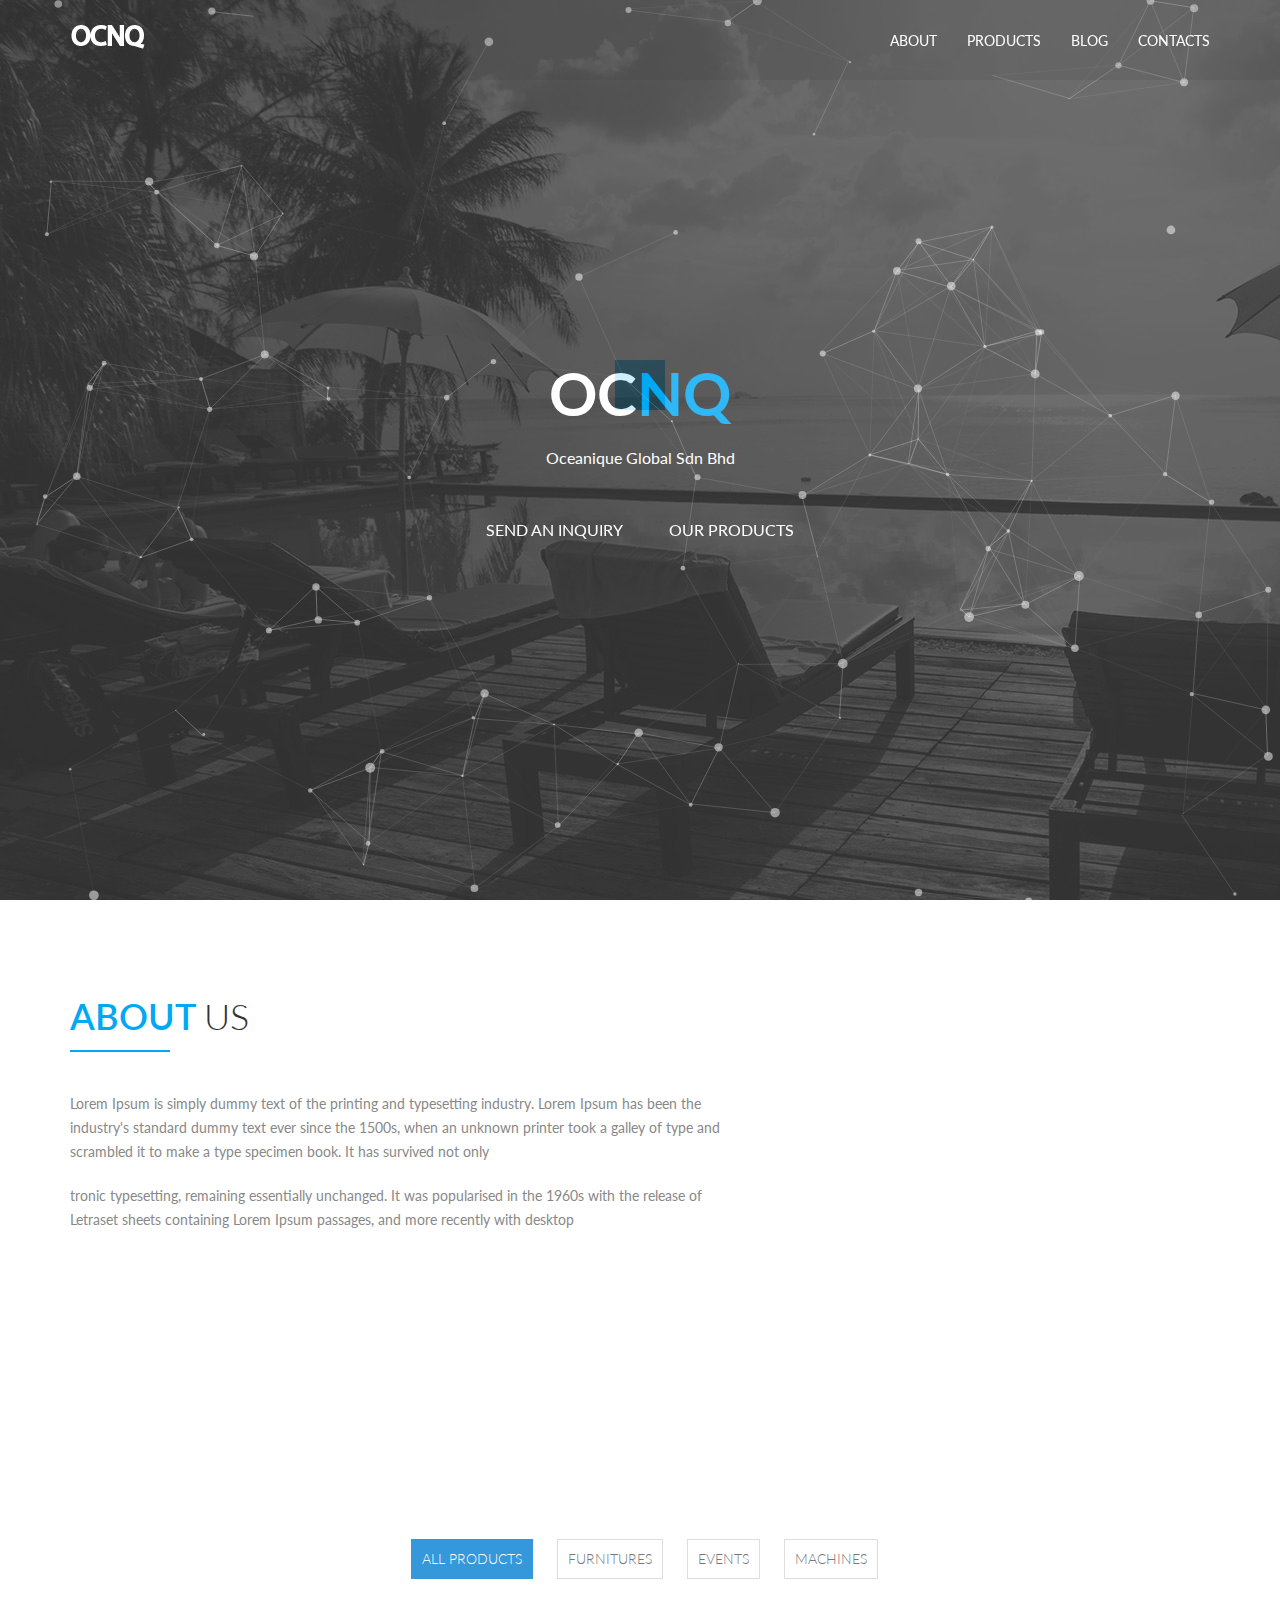
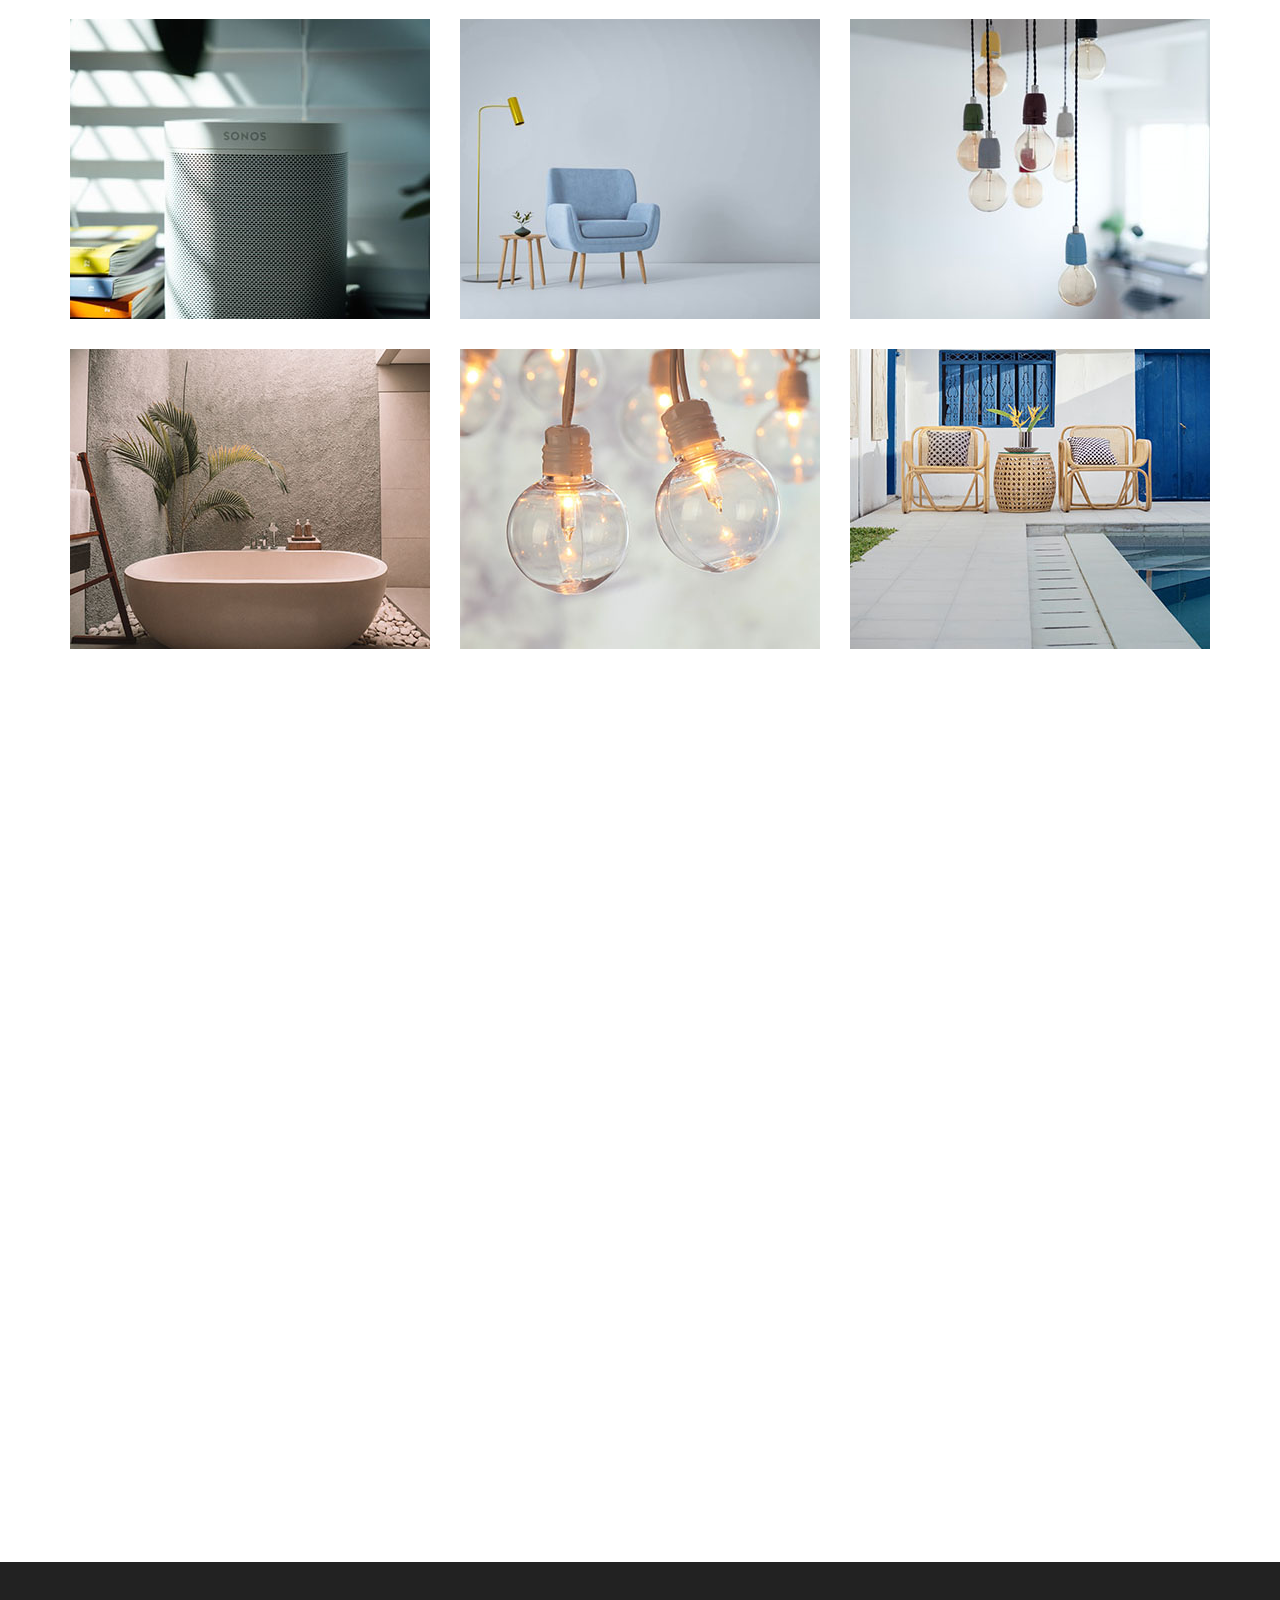
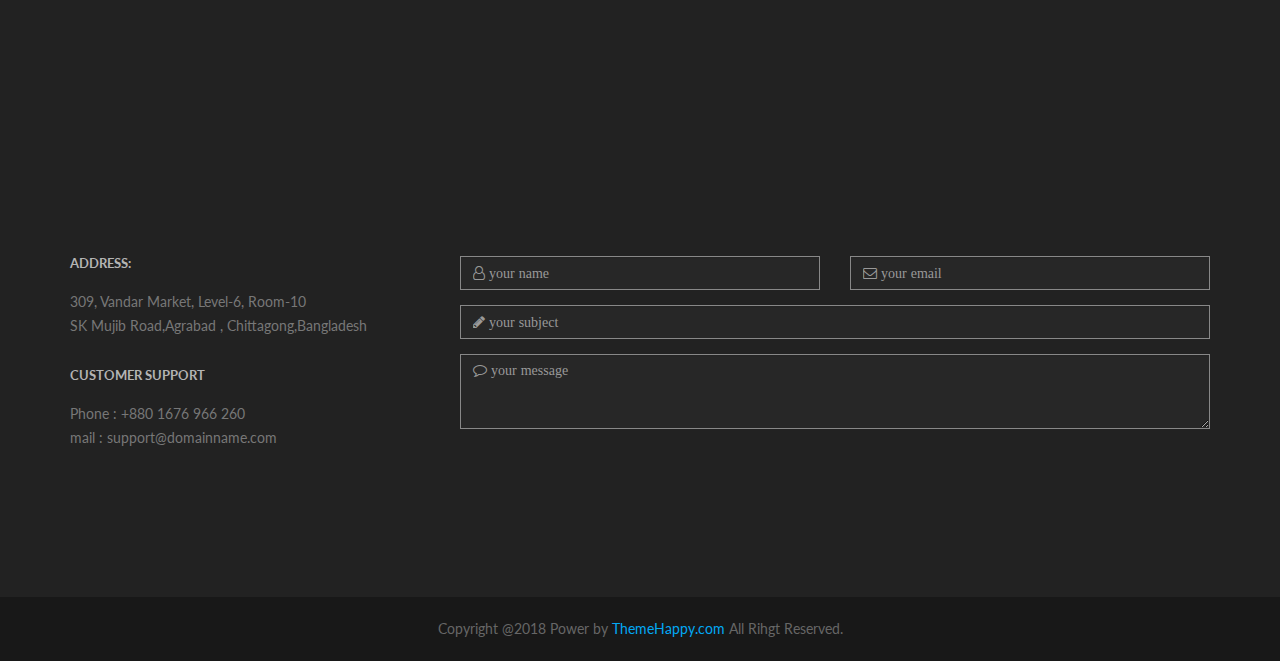
==== index.html @ 63d2dba3 "first commit" ====
<!DOCTYPE html>
<html lang="en">
	<head>
		<!-- Meta Tag -->
		<meta charset="UTF-8">
		<meta http-equiv="X-UA-Compatible" content="IE=edge">
		<meta name="viewport" content="width=device-width, initial-scale=1">
		<title>OCNQ</title>
		<meta name="description" content="Themehappy - Responsive Bootstrap Landing Page Template">
		<meta name="keywords" content="landing page, software, technology, parallax">
		<meta name="author" content="themehappy.com">
		<!-- External CSS -->
		<link rel="stylesheet" type="text/css" href="assets/css/bootstrap.min.css">
		<link rel="stylesheet" type="text/css" href="assets/css/font-awesome.min.css">
		<link rel="stylesheet" type="text/css" href="assets/css/owl.carousel.min.css">
		<link rel="stylesheet" type="text/css" href="assets/css/owl.theme.default.min.css">
		<link rel="stylesheet" type="text/css" href="assets/css/animate.css">
		<link rel="stylesheet" type="text/css" href="assets/css/magnific-popup.css">
		<link rel="stylesheet" type="text/css" href="assets/css/YTPlayer.css">
		<!-- Custom CSS -->
		<link rel="stylesheet" type="text/css" href="assets/css/style.css">
		<link rel="stylesheet" type="text/css" href="assets/css/responsive.css">
		<!-- Google Fonts -->
		<link href="https://fonts.googleapis.com/css?family=Lato:100,300,400,700,900" rel="stylesheet">
		<!-- Color Switcher -->
		<link href="assets/switcher/switcher.css" rel="stylesheet">
		<link href="assets/switcher/style1.css" rel="stylesheet" id="colors">
		<!-- Favicon -->
		<link rel="icon" href="assets/images/header/favicon.png">
		<link rel="apple-touch-icon" href="assets/img/template/apple-touch-icon.png">
		<link rel="apple-touch-icon" sizes="72x72" href="assets/img/template/icon-72x72.png">
		<link rel="apple-touch-icon" sizes="114x114" href="assets/img/template/icon-114x114.png">
		<!--[if lt IE 9]>
		<script src="https://oss.maxcdn.com/libs/html5shiv/3.7.0/html5shiv.js"></script>
		<script src="https://oss.maxcdn.com/libs/respond.js/1.4.2/respond.min.js"></script>
		<![endif]-->
	</head>
	<body data-spy="scroll" data-target=".navbar-fixed-top">
		<!-- Start Preloader Area-->
		<div class="preloader-area">
			<div class="sk-cube-grid">
				<div class="sk-cube sk-cube1"></div>
				<div class="sk-cube sk-cube2"></div>
				<div class="sk-cube sk-cube3"></div>
				<div class="sk-cube sk-cube4"></div>
				<div class="sk-cube sk-cube5"></div>
				<div class="sk-cube sk-cube6"></div>
				<div class="sk-cube sk-cube7"></div>
				<div class="sk-cube sk-cube8"></div>
				<div class="sk-cube sk-cube9"></div>
			</div>
		</div>
		<!--/End Preloader Area-->
		<!-- Navbar -->
		<nav class="navbar navbar-default navbar-fixed-top">
			<div class="container">
				<div class="navbar-header">
					<button type="button" class="navbar-toggle collapsed" data-toggle="collapse" data-target="#main-nav-collapse" aria-expanded="false">
					<span class="sr-only">Toggle navigation</span>
					<span class="icon-bar"></span>
					<span class="icon-bar"></span>
					<span class="icon-bar"></span>
					</button>
					<a class="navbar-brand" href="index.html"><img src="assets/images/header/logo2-01.png" alt="logo"></a>
				</div>
				<div class="collapse navbar-collapse" id="main-nav-collapse">
					<ul class="nav navbar-nav navbar-right">
		
						<li><a class="smoth-scroll" href="#about-us">About</a></li>
						<!--<li><a class="smoth-scroll" href="#special">FEATURES</a></li>-->
						<li><a class="smoth-scroll" href="#our-portfolio">Products</a></li>
					<!--<li><a class="smoth-scroll" href="#our-portfolio">TEAM</a></li>-->
						<li><a class="smoth-scroll" href="#our-blog">Blog</a></li>
						<!--<li><a class="smoth-scroll" href="#our-pricing">pricing</a></li>-->
						<li><a class="smoth-scroll" href="#contacts">Contacts</a></li>
					</ul>
				</div>
			</div>
		</nav>
		<!-- End Navbar -->
		<!-- Start Header -->
		<div id="home" class="welcome-slider-area">
			<div class="single-slider" style="background-image:url(assets/images/slider/img/slide6.jpg)">
				<div id="particles-js"></div>
				<div class="slider-title">
					<div class="table-cell">
						
						<h2 class="slider-title-animation">OC<span>NQ</span></h2>
						<p class="slider-animation-up">Oceanique Global Sdn Bhd 
						</p>
						<div class="button-group slider-animation-up">
							<a class="btn btn-normal-border" href="#">SEND AN INQUIRY</a>
							<a class="btn btn-normal-border" href="#">OUR PRODUCTS</a>
						</div>
					</div>
				</div>
			</div>
		</div>
		<!--/End Header -->
				<!-- Start About us Area -->
		<section id="about-us" class="">
			<div class="container">
				<div class="row">
					<div class="col-md-7">
						<div class="about-content">
							<h2>About <span > US </span></h2>
							<p>Lorem Ipsum is simply dummy text of the printing and typesetting industry. Lorem Ipsum has been the industry's standard dummy text ever since the 1500s, when an unknown printer took a galley of type and scrambled it to make a type specimen book. It has survived not only</p>
							<p>tronic typesetting, remaining essentially unchanged. It was popularised in the 1960s with the release of Letraset sheets containing Lorem Ipsum passages, and more recently with desktop </p>
							<div class="about-button wow fadeIn">
								<a class="btn btn-color" href="#">Learn More</a>
							</div>
						</div>
					</div>
					<div class="col-md-5">
						<div class="about-images wow fadeIn">
							<a href="#"><img src="assets/images/about/interior.jpg" alt="about misti"></a>
						</div>
					</div>
				</div>
			</div>
		</section>
		<!-- /End About us Area -->
		<!-- Start Our Service Area -->
		<!--<section id="special" class="section-padding">
			<div class="container">
				<div class="row">
					<div class="col-xs-12">
						<div class="section-title wow fadeInDown">
							<h2>WHAT'S <span > SPECIAL</span ></h2>
							<div class="border-line">
								<span class="border-box"></span>
							</div>
							<p>Lorem Ipsum is simply dummy text of the printing and typesetting industry. Lorem Ipsum has been the industry's standard dummy text</p>
						</div>
					</div>
				</div>
				<div class="row">
					<div class="col-sm-12">
						<div class="special-item owl-carousel">
							<div class="special-single-content text-center">
								<i class="fa fa-mobile" aria-hidden="true"></i>
								<h3>App Design</h3>
								<p>Lorem Ipsum is simply dummy text of the printing and typesetting industry. Lorem Ipsum has been the industry's standard dummy text ever </p>
								<a class="btn-service" href="#"> Read More</a>
							</div>
							<div class="special-single-content item-open text-center">
								<i class="fa fa-television" aria-hidden="true"></i>
								<h3>Web Design</h3>
								<p>Lorem Ipsum is simply dummy text of the printing and typesetting industry. Lorem Ipsum has been the industry's standard dummy text ever </p>
								<a class="btn-service" href="#"> Read More</a>
							</div>
							<div class="special-single-content text-center">
								<i class="fa fa-pencil" aria-hidden="true"></i>
								<h3>Graphic Design</h3>
								<p>Lorem Ipsum is simply dummy text of the printing and typesetting industry. Lorem Ipsum has been the industry's standard dummy text ever </p>
								<a class="btn-service" href="#"> Read More</a>
							</div>
							<div class="special-single-content text-center">
								<i class="fa fa-search" aria-hidden="true"></i>
								<h3>SEO Service </h3>
								<p>Lorem Ipsum is simply dummy text of the printing and typesetting industry. Lorem Ipsum has been the industry's standard dummy text ever </p>
								<a class="btn-service" href="#"> Read More</a>
							</div>
						</div>
					</div>
				</div>
			</div>
		</section>-->
		<!-- /End Our Service Area -->
		<!-- Start Our Skill Area -->
		<!--<section id="our-skill" class="section-padding overlay-color-skill">
			<div class="container">
				<div class="row">
					<div class="col-xs-12">
						<div class="section-title wow fadeInDown">
							<h2>Product <span > Areas</span ></h2>
							<div class="border-line">
								<span class="border-box"></span>
							</div>
							<p></p>
						</div>
					</div>
				</div>
				<div class="row skillsection text-center">
					
					<div class="col-xs-12 col-sm-3">
						<div class="chart" data-percent="63" data-color="4CAF50">
							<span class="percent"></span>
							<div class="chart-text">
								<span>Machines</span>
							</div>
						</div>
					</div>
					<div class="col-xs-12 col-sm-3">
						<div class="chart" data-percent="78" data-color="4CAF50">
							<span class="percent"></span>
							<div class="chart-text">
								<span>Kitchens</span>
							</div>
						</div>
					</div>
					<div class="col-xs-12 col-sm-3">
						<div class="chart" data-percent="78" data-color="4CAF50">
							<span class="percent"></span>
							<div class="chart-text">
								<span>Events</span>
							</div>
						</div>
					</div>
					<div class="col-xs-12 col-sm-3">
						<div class="chart" data-percent="88">
							<span class="percent"></span>
							<div class="chart-text">
								<span>Rooms</span>
							</div>
						</div>
					</div>
				</div>
			</div>
		</section>-->
		<!-- /End Our Skill Area  -->
		<!--Start Our portfolio Area -->
		<section id="our-portfolio" class="portfolio section-padding">
			<div class="container">
				<div class="row">
					<div class="col-xs-12">
						<div class="section-title wow fadeInDown">
							<h2>Our <span class="blue"> products</span ></h2>
							<div class="border-line">
								<span class="border-box"></span>
							</div>
						</div>
					</div>
				</div>
				<div class="row">
					<div class="col-xs-12">
						<ul class="portfolio">
							<li class="filter" data-filter="all">all Products</li>
							<li class="filter" data-filter=".furnitures">Furnitures</li>
							<li class="filter" data-filter=".events">Events</li>
							<li class="filter" data-filter=".machines">Machines</li>
						</ul>
					</div>
				</div>
				<div class="portfolio-inner">
					<div class="row portfolio-posts">
						<div class="mix photography development col-sm-6 col-md-4">
							<div class="item">
								<img src="assets/images/products/product1.jpg" alt="">
								<div class="portfolio-caption">
									<a href="#" class="protfolio-link-bt"><i class="fa fa-chain"></i></a>
									<a href="assets/images/products/product1.jpg" class="protfolio-link-bt portfolio-img"><i class="fa fa-plus"></i></a>
									<h3>Creative Business Portfolio</h3>
								</div>
							</div>
						</div>
						<div class="mix webdesign development col-sm-6 col-md-4">
							<div class="item">
								<img src="assets/images/products/product2.jpg" alt="">
								<div class="portfolio-caption">
									<a href="#" class="protfolio-link-bt"><i class="fa fa-chain"></i></a>
									<a href="assets/images/products/product2.jpg" class="protfolio-link-bt portfolio-img"><i class="fa fa-plus"></i></a>
									<h3>Business Creative Portfolio</h3>
								</div>
							</div>
						</div>
						<div class="mix webdesign development col-sm-6 col-md-4">
							<div class="item">
								<img src="assets/images/products/product3.jpg" alt="">
								<div class="portfolio-caption">
									<a href="#" class="protfolio-link-bt"><i class="fa fa-chain"></i></a>
									<a href="assets/images/products/product3.jpg" class="protfolio-link-bt portfolio-img"><i class="fa fa-plus"></i></a>
									<h3>Business Creative Portfolio</h3>
								</div>
							</div>
						</div>
						<div class="mix development development col-sm-6 col-md-4">
							<div class="item">
								<img src="assets/images/products/product4.jpg" alt="">
								<div class="portfolio-caption">
									<a href="#" class="protfolio-link-bt"><i class="fa fa-chain"></i></a>
									<a href="assets/images/products/product4.jpg" class="protfolio-link-bt portfolio-img"><i class="fa fa-plus"></i></a>
									<h3>Creative Business Portfolio</h3>
								</div>
							</div>
						</div>
						<div class="mix webdesign development col-sm-6 col-md-4">
							<div class="item">
								<img src="assets/images/products/product5.jpg" alt="">
								<div class="portfolio-caption">
									<a href="#" class="protfolio-link-bt"><i class="fa fa-chain"></i></a>
									<a href="assets/images/products/product5.jpg" class="protfolio-link-bt portfolio-img"><i class="fa fa-plus"></i></a>
									<h3>Business Creative Portfolio</h3>
								</div>
							</div>
						</div>
						<div class="mix development development col-sm-6 col-md-4">
							<div class="item">
								<img src="assets/images/products/product6.jpg" alt="">
								<div class="portfolio-caption">
									<a href="#" class="protfolio-link-bt"><i class="fa fa-chain"></i></a>
									<a href="assets/images/products/product6.jpg" class="protfolio-link-bt portfolio-img"><i class="fa fa-plus"></i></a>
									<h3>Business Creative Portfolio</h3>
								</div>
							</div>
						</div>
					</div>
				</div>
			</div>
		</section>
		<!-- /End Our Portfolio Area -->
		<!--Start counter Area -->
		<!--<section id="conuter" class="complete-project-conuter">
			<div class="container">
				<div class="row">
					<div class="col-xs-12 col-sm-3">
						<div class="single-counter">
							<div class="counter-icon">
								<i class="fa fa-thumbs-o-up" aria-hidden="true"></i>
							</div>
							<div class="counter-data">
								<h2 class="counter">3,952</h2>
								<h3>complete project</h3>
							</div>
						</div>
					</div>
					<div class="col-xs-12 col-sm-3">
						<div class="single-counter">
							<div class="counter-icon">
								<i class="fa fa-users" aria-hidden="true"></i>
							</div>
							<div class="counter-data">
								<h2 class="counter">9,052</h2>
								<h3>Happy Customers</h3>
							</div>
						</div>
					</div>
					<div class="col-xs-12 col-sm-3">
						<div class="single-counter">
							<div class="counter-icon">
								<i class="fa fa-clock-o" aria-hidden="true"></i>
							</div>
							<div class="counter-data">
								<h2 class="counter">3,523</h2>
								<h3>Hours worked</h3>
							</div>
						</div>
					</div>
					<div class="col-xs-12 col-sm-3">
						<div class="single-counter">
							<div class="counter-icon">
								<i class="fa fa-hand-peace-o" aria-hidden="true"></i>
							</div>
							<div class="counter-data">
								<h2 class="counter">6,052</h2>
								<h3>Got Awards Top </h3>
							</div>
						</div>
					</div>
				</div>
			</div>
		</section>-->
		<!-- /End Counter Area -->
		<!--Start Our Team Area -->
		<!--<section id="our-team" class="section-padding">
			<div class="container">
				<div class="row">
					<div class="col-xs-12">
						<div class="section-title wow fadeInDown">
							<h2>Our <span>Team</span></h2>
							<div class="border-line">
								<span class="border-box"></span>
							</div>
							<p>Lorem Ipsum is simply dummy text of the printing and typesetting industry. Lorem Ipsum has been the industry's standard dummy text</p>
						</div>
					</div>
				</div>
				<div class="row">
					<div class="col-md-3 col-sm-6">
						<div class="single-team-item wow fadeIn" data-wow-delay="0.1s">
							<div class="team-item-img">
								<img src="assets/images/team/team-1.jpg" alt="">
								<a href="#" class="team-link"><i class="fa fa-plus-square"></i></a>
							</div>
							<div class="team-item-description">
								<h4>Mr. Minhajul Islam</h4>
								<h6>Application Developer</h6>
								<div class="team-item-social">
									<ul>
										<li class="facebook"><a href="#"><i class="fa fa-facebook"></i></a></li>
										<li class="twitter"><a href="#"><i class="fa fa-twitter"></i></a></li>
										<li class="dribbble"><a href="#"><i class="fa fa-dribbble"></i></a></li>
										<li class="youtube"><a href="#"><i class="fa fa-youtube"></i></a></li>
									</ul>
								</div>
							</div>
						</div>
					</div>
					<div class="col-md-3 col-sm-6">
						<div class="single-team-item wow fadeIn" data-wow-delay="0.2s">
							<div class="team-item-img">
								<img src="assets/images/team/team-2.jpg" alt="">
								<a href="#" class="team-link"><i class="fa fa-plus-square"></i></a>
							</div>
							<div class="team-item-description">
								<h4>Taslim Hossain</h4>
								<h6>UX/UI Designer</h6>
								<div class="team-item-social">
									<ul>
										<li class="facebook"><a href="#"><i class="fa fa-facebook"></i></a></li>
										<li class="twitter"><a href="#"><i class="fa fa-twitter"></i></a></li>
										<li class="dribbble"><a href="#"><i class="fa fa-dribbble"></i></a></li>
										<li class="youtube"><a href="#"><i class="fa fa-youtube"></i></a></li>
									</ul>
								</div>
							</div>
						</div>
					</div>
					<div class="col-md-3 col-sm-6">
						<div class="single-team-item wow fadeIn" data-wow-delay="0.3s">
							<div class="team-item-img">
								<img src="assets/images/team/team-3.jpg" alt="">
								<a href="#" class="team-link"><i class="fa fa-plus-square"></i></a>
							</div>
							<div class="team-item-description">
								<h4>Mr. Harun Ar Rashid</h4>
								<h6>Online Marketer</h6>
								<div class="team-item-social">
									<ul>
										<li class="facebook"><a href="#"><i class="fa fa-facebook"></i></a></li>
										<li class="twitter"><a href="#"><i class="fa fa-twitter"></i></a></li>
										<li class="dribbble"><a href="#"><i class="fa fa-dribbble"></i></a></li>
										<li class="youtube"><a href="#"><i class="fa fa-youtube"></i></a></li>
									</ul>
								</div>
							</div>
						</div>
					</div>
					<div class="col-md-3 col-sm-6">
						<div class="single-team-item wow fadeIn" data-wow-delay="0.4s">
							<div class="team-item-img">
								<img src="assets/images/team/team-4.jpg" alt="">
								<a href="#" class="team-link"><i class="fa fa-plus-square"></i></a>
							</div>
							<div class="team-item-description">
								<h4>Mr. Mahadi Islam</h4>
								<h6>Project Maneger</h6>
								<div class="team-item-social">
									<ul>
										<li class="facebook"><a href="#"><i class="fa fa-facebook"></i></a></li>
										<li class="twitter"><a href="#"><i class="fa fa-twitter"></i></a></li>
										<li class="dribbble"><a href="#"><i class="fa fa-dribbble"></i></a></li>
										<li class="youtube"><a href="#"><i class="fa fa-youtube"></i></a></li>
									</ul>
								</div>
							</div>
						</div>
					</div>
				</div>
			</div>
		</section>-->
		<!-- /End Team Area -->
		<!--Start Testimonial Area -->
		<!--<section id="testimonial" class="testimonial section-padding">
			<div class="container">
				<div class="row">
					<div class="col-xs-12">
						<div class="section-title wow fadeInDown">
							<h2>Our <span > Testimonial</span ></h2>
							<div class="border-line">
								<span class="border-box"></span>
							</div>
							<p>Lorem Ipsum is simply dummy text of the printing and typesetting industry. Lorem Ipsum has been the industry's standard dummy text</p>
						</div>
					</div>
				</div>
				<div class="row">
					<div class="col-sm-12">
						<div class="testimonial-item owl-carousel">
							<div class="testimonial-item-single">
								<div class="testimonial-item-img">
									<img src="assets/images/testimonial/taslim.jpg" alt="">
								</div>
								<i class="fa fa-quote-right" aria-hidden="true"></i>
								<div class="testimonial-contact">
									<h5>Taslim Hossain <span class="wht"> / </span> <span> UX/UI </span></h5>
									<p>Lorem ipsum dolor sit amet, consectetur adipisicing elit. Enim, magni, molestias! Similique illo mollitia accusamus, quidem laudantium amet....</p>
								</div>
							</div>
							<div class="testimonial-item-single">
								<div class="testimonial-item-img">
									<img src="assets/images/testimonial/minhaj.jpg" alt="">
								</div>
								<i class="fa fa-quote-right" aria-hidden="true"></i>
								<div class="testimonial-contact">
									<h5>Md.Minhajul Islam <span class="wht"> / </span> <span> Developer </span></h5>
									<p>Lorem ipsum dolor sit amet, consectetur adipisicing elit. Enim, magni, molestias! Similique illo mollitia accusamus, quidem laudantium amet....</p>
								</div>
							</div>
							<div class="testimonial-item-single">
								<div class="testimonial-item-img">
									<img src="assets/images/testimonial/taslim.jpg" alt="">
								</div>
								<i class="fa fa-quote-right" aria-hidden="true"></i>
								<div class="testimonial-contact">
									<h5>Taslim Hossain <span class="wht"> / </span> <span> UX/UI </span></h5>
									<p>Lorem ipsum dolor sit amet, consectetur adipisicing elit. Enim, magni, molestias! Similique illo mollitia accusamus, quidem laudantium amet....</p>
								</div>
							</div>
							<div class="testimonial-item-single">
								<div class="testimonial-item-img">
									<img src="assets/images/testimonial/minhaj.jpg" alt="">
								</div>
								<i class="fa fa-quote-right" aria-hidden="true"></i>
								<div class="testimonial-contact">
									<h5>Md.Minhajul Islam <span class="wht"> / </span> <span> Developer </span></h5>
									<p>Lorem ipsum dolor sit amet, consectetur adipisicing elit. Enim, magni, molestias! Similique illo mollitia accusamus, quidem laudantium amet....</p>
								</div>
							</div>
						</div>
					</div>
				</div>
			</div>
		</section>-->
		<!-- /End Testimonial Area -->
		<!-- our pricing Area -->
		<!--<section id="our-pricing" class="pricing section-padding">
			<div class="container">
				<div class="row">
					<div class="col-xs-12">
						<div class="section-title wow fadeInDown">
							<h2>Our <span > Pricing</span ></h2>
							<div class="border-line">
								<span class="border-box"></span>
							</div>
							<p>Lorem Ipsum is simply dummy text of the printing and typesetting industry. Lorem Ipsum has been the industry's standard dummy text</p>
						</div>
					</div>
				</div>
				<div class="row">
					<div class="col-md-3">
						<div class="single-pricing-box wow fadeIn" data-wow-delay="0.1s">
							<h4>Basic</h4>
							<div class="single-pricing-data">
								<span class="dollar-symbol">$</span>
								<h5>10</h5>
								/ Year
							</div>
							<div class="single-pricing-content">
								<ul>
									<li>10 GB Disk Space</li>
									<li>100 GB Bandwidth</li>
									<li>No Free Setup</li>
									<li>5 Domain</li>
									<li>5 Databases</li>
									<li>20 Email Accounts</li>
									<li>Automatic Cloud Backups</li>
									<li>24 Hour Support</li>
								</ul>
							</div>
							<a href="#" class="pricing-box-bt">BUY NOW</a>
						</div>
					</div>
					<div class="col-md-3">
						<div class="single-pricing-box active wow fadeIn" data-wow-delay="0.2s">
							<h4>Standard</h4>
							<div class="single-pricing-data">
								<span class="dollar-symbol">$</span>
								<h5>20</h5>
								/ Year
							</div>
							<div class="single-pricing-content">
								<ul>
									<li>20 GB Disk Space</li>
									<li>200 GB Bandwidth</li>
									<li>No Free Setup</li>
									<li>5 Domain</li>
									<li>5 Databases</li>
									<li>20 Email Accounts</li>
									<li>Automatic Cloud Backups</li>
									<li>24 Hour Support</li>
								</ul>
							</div>
							<a href="" class="pricing-box-bt">BUY NOW</a>
						</div>
					</div>
					<div class="col-md-3">
						<div class="single-pricing-box wow fadeIn" data-wow-delay="0.3s">
							<h4>Premium</h4>
							<div class="single-pricing-data">
								<span class="dollar-symbol">$</span>
								<h5>30</h5>
								/ Year
							</div>
							<div class="single-pricing-content">
								<ul>
									<li>50 GB Disk Space</li>
									<li>1000 GB Bandwidth</li>
									<li>No Free Setup</li>
									<li>20 Domain</li>
									<li>100 Databases</li>
									<li>200 Email Accounts</li>
									<li>Automatic Cloud Backups</li>
									<li>24 Hour Support</li>
								</ul>
							</div>
							<a href="" class="pricing-box-bt">BUY NOW</a>
						</div>
					</div>
					<div class="col-md-3">
						<div class="single-pricing-box wow fadeIn" data-wow-delay="0.4s">
							<h4>Premium</h4>
							<div class="single-pricing-data">
								<span class="dollar-symbol">$</span>
								<h5>35</h5>
								/ Year
							</div>
							<div class="single-pricing-content">
								<ul>
									<li>70 GB Disk Space</li>
									<li>10000 GB Bandwidth</li>
									<li>No Free Setup</li>
									<li>30 Domain</li>
									<li>300 Databases</li>
									<li>500 Email Accounts</li>
									<li>Automatic Cloud Backups</li>
									<li>24 Hour Support</li>
								</ul>
							</div>
							<a href="" class="pricing-box-bt">BUY NOW</a>
						</div>
					</div>
				</div>
			</div>
		</section>-->
		<!-- /End Our Pricing Area -->
		<!--Start our Blog Area -->
		<section id="our-blog" class="blog section-padding">
			<div class="container">
				<div class="row">
					<div class="col-xs-12">
						<div class="section-title wow fadeInDown">
							<h2>Our <span class="blue"> Blog</span ></h2>
							<div class="border-line">
								<span class="border-box"></span>
							</div>
							<p>Lorem Ipsum is simply dummy text of the printing and typesetting industry. Lorem Ipsum has been the industry's standard dummy text</p>
						</div>
					</div>
				</div>
				<div class="row">
					<div class="col-md-4">
						<div class="single-blog-box wow fadeIn">
							<div class="single-blog-images">
								<img class="img-responsive" src="assets/images/blog/blog1.jpg" alt="">
							</div>
							<div class="blog-data">
								<p>10<span>SEP</span></p>
							</div>
							<div class="single-blog-content">
								<h3>Top Learning Management System </h3>
								<p class="signl-blog-meta">
									<a href="#"><i class="fa fa-user"></i>by John Mitcher</a>
									<a href="#"><i class="fa fa-folder-o" aria-hidden="true"></i>Office, Business</a>
									<a href="#"><i class="fa fa-comment-o" aria-hidden="true"></i>25</a>
								</p>
								<p>Lorem Ipsum is simply dummy text of the printing and typesetting industry. Lorem Ipsum has been the industry's standard dummy text</p>
								<a href="single.html" class="sigle-blog-readmore-btn">Read more </a>
							</div>
						</div>
					</div>
					<div class="col-md-4">
						<div class="single-blog-box wow fadeIn" data-wow-duration="2s">
							<div class="single-blog-images">
								<img class="img-responsive" src="assets/images/blog/blog2.jpg" alt="">
							</div>
							<div class="blog-data">
								<p>10<span>SEP</span></p>
							</div>
							<div class="single-blog-content">
								<h3>How to Create an Image Gallery </h3>
								<p class="signl-blog-meta">
									<a href="#"><i class="fa fa-user"></i>by John Mitcher</a>
									<a href="#"><i class="fa fa-folder-o" aria-hidden="true"></i>Office, Business</a>
									<a href="#"><i class="fa fa-comment-o" aria-hidden="true"></i>26</a>
								</p>
								<p>Lorem Ipsum is simply dummy text of the printing and typesetting industry. Lorem Ipsum has been the industry's standard dummy text</p>
								<a href="single.html" class="sigle-blog-readmore-btn">Read more </a>
							</div>
						</div>
					</div>
					<div class="col-md-4">
						<div class="single-blog-box wow fadeIn" data-wow-duration="4s">
							<div class="single-blog-images">
								<img class="img-responsive" src="assets/images/blog/blog3.jpg" alt="">
							</div>
							<div class="blog-data">
								<p>10<span>SEP</span></p>
							</div>
							<div class="single-blog-content">
								<h3>Top Learning Management System </h3>
								<p class="signl-blog-meta">
									<a href="#"><i class="fa fa-user"></i>by John Mitcher</a>
									<a href="#"><i class="fa fa-folder-o" aria-hidden="true"></i>Office, Business</a>
									<a href="#"><i class="fa fa-comment-o" aria-hidden="true"></i>15</a>
								</p>
								<p>Lorem Ipsum is simply dummy text of the printing and typesetting industry. Lorem Ipsum has been the industry's standard dummy text</p>
								<a href="single.html" class="sigle-blog-readmore-btn">Read more </a>
							</div>
						</div>
					</div>
				</div>
			</div>
		</section>
		<!-- /End Our Blog Area -->
		<!-- Footer top Area -->
		<section id="contacts" class="section-padding">
			<div class="container">
				<div class="row">
					<div class="col-xs-12">
						<div class="section-title wow fadeInDown">
							<h2 style="color:white">Contact <span class="blue"> US</span ></h2>
							<div class="border-line">
								<span class="border-box"></span>
							</div>
							<p>Lorem Ipsum is simply dummy text of the printing and typesetting industry. Lorem Ipsum has been the industry's standard dummy text</p>
						</div>
					</div>
				</div>
				<div class="row">
					<div class="col-md-4">
						<div class="footer-single-contact">
							<div class="address-single-contact">
								<h6>Address:</h6>
								<p>309, Vandar Market, Level-6, Room-10</p>
								<p>SK Mujib Road,Agrabad , Chittagong,Bangladesh</p>
							</div>
							<div class="address-single-contact">
								<h6>Customer Support</h6>
								<p>Phone : +880 1676 966 260</p>
								<p>mail : support@domainname.com</p>
							</div>
						</div>
					</div>
					<div class="col-md-8">
						<div class="footer-single-contact">
							<div class="contact-form">
								<form id="contact-form" method="post" enctype="multipart/form-data" action="assets/mail/mail.php">
									<div class="row">
										<div class="form-group col-md-6">
											<input type="text" name="fname" class="form-control pl-icon" id="first-name" placeholder="&#xf2c0; your name" required />
										</div>
										<div class="form-group col-md-6">
											<input type="email" name="email" class="form-control pl-icon" id="email" placeholder="&#xf003; your email" required />
										</div>
										<div class="form-group col-md-12">
											<input type="text" name="subject" class="form-control pl-icon" id="subject" placeholder="&#xf040; your subject" required />
										</div>
										<div class="form-group col-md-12">
											<textarea rows="3" name="message" class="form-control pl-icon" id="description" placeholder="&#xf0e5; your message" required ></textarea>
										</div>
										<div class="col-md-12">
											<div class="actions wow fadeIn" data-wow-delay=".4s">
												<input type="submit" value="send message" name="submit" id="submitButton" class="btn btn-lg contact-btn" title="Submit Your Message!">
											</div>
										</div>
									</div>
								</form>
							</div>
						</div>
					</div>
				</div>
			</div>
		</section>
		<!-- /End Footer top Area -->
		<!-- footer Area -->
		<footer id="footer">
			<div class="container">
				<div class="row">
					<div class="col-md-12">
						<div class="footer-buttom">
							<p>Copyright @2018 Power by <a href="#">ThemeHappy.com</a> All Rihgt Reserved.</p>
						</div>
					</div>
				</div>
			</div>
		</footer>
		<!-- /End Footer Area -->
		<!-- jQuery js -->
		<script src="assets/js/jquery.min.js"></script>
		<!-- BootStrap js -->
		<script src="assets/js/bootstrap.min.js"></script>
		<!-- OwlCarousel Js  -->
		<script src="assets/js/owl.carousel.min.js"></script>
		<!-- Wow js -->
		<script src="assets/js/wow.min.js"></script>
		<!-- Parallas Js-->
		<script src="assets/js/jquery.stellar.min.js"></script>
		<!-- Smooth Scroll Js -->
		<script src="assets/js/SmoothScroll.js"></script>
		<!-- Skill Easypiechart,Inview js -->
		<script src="assets/js/jquery.easypiechart.min.js"></script>
		<script src="assets/js/jquery.inview.min.js"></script>
		<!-- particles JS -->
		<script src="assets/js/particles.min.js"></script>
		<script src="assets/js/app.js"></script>
		<!-- Counterup, Waypoints Js -->
		<script src="assets/js/jquery.counterup.min.js"></script>
		<script src="assets/js/jquery.waypoints.min.js"></script>
		<!-- Magnific Popup Js -->
		<script src="assets/js/jquery.magnific-popup.min.js"></script>
		<!-- Mixitup Js -->
		<script src="assets/js/jquery.mixitup.js"></script>
		<script src="assets/js/jquery.mb.YTPlayer.min.js"></script>
		<!-- Color Switcher js -->
		<script src="assets/switcher/switcher.js"></script>
		<!-- Main Custom Js -->
		<script src="assets/js/custom.js"></script>
	</body>
</html>
---- assets/css/YTPlayer.css ----
/*___________________________________________________________________________________________________________________________________________________
 _ jquery.mb.components                                                                                                                             _
 _                                                                                                                                                  _
 _ file: mb.YTPlayer.css                                                                                                                            _
 _ last modified: 19/08/14 19.57                                                                                                                    _
 _                                                                                                                                                  _
 _ Open Lab s.r.l., Florence - Italy                                                                                                                _
 _                                                                                                                                                  _
 _ email: matteo@open-lab.com                                                                                                                       _
 _ site: http://pupunzi.com                                                                                                                         _
 _       http://open-lab.com                                                                                                                        _
 _ blog: http://pupunzi.open-lab.com                                                                                                                _
 _ Q&A:  http://jquery.pupunzi.com                                                                                                                  _
 _                                                                                                                                                  _
 _ Licences: MIT, GPL                                                                                                                               _
 _    http://www.opensource.org/licenses/mit-license.php                                                                                            _
 _    http://www.gnu.org/licenses/gpl.html                                                                                                          _
 _                                                                                                                                                  _
 _ Copyright (c) 2001-2014. Matteo Bicocchi (Pupunzi);                                                                                              _
 ___________________________________________________________________________________________________________________________________________________*/


@charset"UTF-8";

/* Generated by Font Squirrel (http://www.fontsquirrel.com) on May 30, 2013 */

@font-face {
  font-family: 'ytpregular';
  src: url('ytp-regular.eot');
}

@font-face {
  font-family: 'ytpregular';
  src: url([data-uri]) format('woff'),
  url('ytp-regular.ttf') format('truetype');
  font-weight: normal;
  font-style: normal;

}
.mb_YTVPlayer :focus {
  outline: 0;
}

.mb_YTVPlayer{
  display:block;
  transform:translateZ(0);
  transform-style: preserve-3d;
  perspective: 1000;
  backface-visibility: hidden;
  transform:translate3d(0,0,0);
  animation-timing-function: linear;
}

.mb_YTVPlayer.fullscreen{
  display:block!important;
  position: fixed!important;
  width: 100%!important;
  height: 100%!important;
  top: 0!important;
  left: 0!important;
  margin: 0!important;
  border: none !important;
}

.mb_YTVPlayer.fullscreen .mbYTP_wrapper{
  opacity:1 !important;
}


.mbYTP_wrapper iframe{
  max-width: 4000px !important;
}

.inline_YTPlayer{
  margin-bottom: 20px;
  vertical-align:top;
  position:relative;
  left:0;
  overflow: hidden;
  border-radius: 4px;
  -moz-box-shadow: 0 0 5px rgba(0,0,0,.7);
  -webkit-box-shadow: 0 0 5px rgba(0,0,0,.7);
  box-shadow: 0 0 5px rgba(0,0,0,.7);
  background: rgba(0,0,0,.5);
}

.inline_YTPlayer img{
  border: none!important;
  -moz-transform: none!important;
  -webkit-transform: none!important;
  -o-transform: none!important;
  transform: none!important;
  margin:0!important;
  padding:0!important
}

/*CONTROL BAR*/

.mb_YTVPBar .ytpicon{
  font-size: 20px;
  font-family: 'ytpregular';
}

.mb_YTVPBar .mb_YTVPUrl.ytpicon{
  font-size: 30px;
}


.mb_YTVPBar{

  transition: opacity 1s;
  -moz-transition: opacity 1s;
  -webkit-transition: opacity 1s;
  -o-transition: opacity 1s;

  display:block;
  width:100%;
  height:10px;
  padding:5px;
  background:#333;
  position:fixed;
  bottom:0;
  left:0;
  -moz-box-sizing:padding-box;
  -webkit-box-sizing:border-box;
  text-align:left;
  z-index: 1000;
  font: 14px/16px sans-serif;
  color:white;
  opacity:.1;
}

.mb_YTVPBar.visible, .mb_YTVPBar:hover{
  opacity:1;
}


.mb_YTVPBar .buttonBar{

  transition: all 1s;
  -moz-transition: all 1s;
  -webkit-transition: all 1s;
  -o-transition: all 1s;

  background:transparent;
  font:12px/14px Calibri;
  position:absolute;
  top:-30px;
  left:0;
  padding: 5px;
  width:100%;
  -moz-box-sizing: border-box;
  -webkit-box-sizing: border-box;
  -o-box-sizing: border-box;
  box-sizing: border-box;
}
.mb_YTVPBar:hover .buttonBar{
  background: rgba(0,0,0,0.4);
}

.mb_YTVPBar span{
  display:inline-block;
  font:16px/20px Calibri, sans-serif;
  position:relative;
  width: 30px;
  height: 25px;
  vertical-align: middle;
}
.mb_YTVPBar span.mb_YTVPTime{
  width: 130px;
}

.mb_YTVPBar span.mb_YTVPUrl,.mb_YTVPBar span.mb_OnlyYT {
  position: absolute;
  width: auto;
  display:block;
  top:6px;
  right:10px;
  cursor: pointer;
}
.mb_YTVPBar span.mb_YTVPUrl img{
  width: 60px;
}

.mb_YTVPBar span.mb_OnlyYT {
  left:185px;
  right: auto;
}
.mb_YTVPBar span.mb_OnlyYT img{
  width: 25px;
}

.mb_YTVPBar span.mb_YTVPUrl a{
  color:white;
}

.mb_YTVPPlaypause,.mb_YTVPlayer .mb_YTVPPlaypause img{
  cursor:pointer;
}

.mb_YTVPMuteUnmute{
  cursor:pointer;
}

/*PROGRESS BAR*/
.mb_YTVPProgress{
  height:10px;
  width:100%;
  background:#222;
  bottom:0;
  left:0;
}

.mb_YTVPLoaded{
  height:10px;
  width:0;
  background:#444;
  left:0;
}

.mb_YTVTime{
  height:5px;
  width:0;
  background:#fff;
  bottom:0;
  left:0;
  -moz-box-shadow:#666666 1px 1px 3px;
  -webkit-box-shadow:#666666 1px 1px 3px;
}

.YTPOverlay{
  backface-visibility: hidden;
  -webkit-backface-visibility: hidden;
  -webkit-transform-style: "flat"
}

/*RASTER OVERLAY*/
.YTPOverlay.raster{
  background: url("../images/raster.png");
}

.YTPOverlay.raster.retina{
  background: url("../images/raster@2x.png");
}

.YTPOverlay.raster-dot{
  background: url("../images/raster_dot.png");
}

.YTPOverlay.raster-dot.retina{
  background: url("../images/raster_dot@2x.png");
}
---- assets/css/style.css ----
/*--
* Template Name: Palki
* Template URL: http://themehappy.com/html/palki
* Author: themehappy
* Author URI: http://themehappy.com
* Version: 1.0
* Description: Palki - Responsive Bootstrap 3  Page Template
--*/

/*
====================================
[ TABLE OF CONTENT ]
------------------------------------
1.0 - General Styles
2.0 - Typography
3.0 - Pre Loader
4.0 - Common Styles
5.0 - Navigation
6.0 - Header
7.0 - About Us
8.0 - Our Special
9.0 - Our Skill
10.0 - Our portfolio
11.0 - counter
12.0 - our-team
13.0 - testimonial
14.0 - Video
15.0 - Pricing Table
16.0 - Our Blog
17.0 - Blog Page
18.0 - Author box
19.0 - Comment-list
19.1 - Comment-form
20.0 - Sidebar
21.0 - Footer
-------------------------------------
[ END CSS TABLE CONTENT ]
=====================================
*/

/* -- General Styles --*/

body {
	font-family: 'Lato', sans-serif;
	font-size: 14px;
	line-height: 28px;
	font-weight: 400;
	color: #444;
}

html,
body {
	width: 100%;
	height: 100%;
}

img {
	max-width: 100%;
}

a {
	color: #02a8f4;
}

a,
a>* {
	outline: none;
	cursor: pointer;
	text-decoration: none;
}

a:focus {
	color: #02a8f4;
}

a:hover {
	color: #c03a2b;
}

a:focus,
a:hover {
	outline: none;
	text-decoration: none;
}


/* -- Typography -- */

h1,
h2,
h3,
h4,
h5,
h6 {
	font-weight: 700;
	color: #333;
	padding: 0px;
	margin: 0px;
	text-transform: uppercase;
	font-family: 'Lato', sans-serif;
}

h1 {
	font-size: 43px;
}

h2 {
	font-size: 27px;
}

h3 {
	font-size: 21px;
}

h4 {
	font-size: 17px;
}

h5 {
	font-size: 15px;
}

h6 {
	font-size: 13px;
}

p {
	line-height: 24px;
	font-size: 14px;
	font-weight: 400;
	color: #666;
	font-family: 'Lato', sans-serif;
	margin-bottom: 0;
}


/*-- Pre Loader --*/

.preloader-area {
	background: #fff;
	height: 100%;
	position: fixed;
	width: 100%;
	z-index: 99999;
}

.sk-cube-grid {
	width: 50px;
	height: 50px;
	position: absolute;
	left: 0;
	right: 0;
	margin: 0 auto;
	top: 40%;
}

.sk-cube-grid .sk-cube {
	width: 33%;
	height: 33%;
	background-color: #02a8f4;
	float: left;
	-webkit-animation: sk-cubeGridScaleDelay 1.3s infinite ease-in-out;
	animation: sk-cubeGridScaleDelay 1.3s infinite ease-in-out;
}

.sk-cube-grid .sk-cube1 {
	-webkit-animation-delay: 0.2s;
	animation-delay: 0.2s;
}

.sk-cube-grid .sk-cube2 {
	-webkit-animation-delay: 0.3s;
	animation-delay: 0.3s;
}

.sk-cube-grid .sk-cube3 {
	-webkit-animation-delay: 0.4s;
	animation-delay: 0.4s;
}

.sk-cube-grid .sk-cube4 {
	-webkit-animation-delay: 0.1s;
	animation-delay: 0.1s;
}

.sk-cube-grid .sk-cube5 {
	-webkit-animation-delay: 0.2s;
	animation-delay: 0.2s;
}

.sk-cube-grid .sk-cube6 {
	-webkit-animation-delay: 0.3s;
	animation-delay: 0.3s;
}

.sk-cube-grid .sk-cube7 {
	-webkit-animation-delay: 0s;
	animation-delay: 0s;
}

.sk-cube-grid .sk-cube8 {
	-webkit-animation-delay: 0.1s;
	animation-delay: 0.1s;
}

.sk-cube-grid .sk-cube9 {
	-webkit-animation-delay: 0.2s;
	animation-delay: 0.2s;
}

@-webkit-keyframes sk-cubeGridScaleDelay {
	0%,
	70%,
	100% {
		-webkit-transform: scale3D(1, 1, 1);
		transform: scale3D(1, 1, 1);
	}
	35% {
		-webkit-transform: scale3D(0, 0, 1);
		transform: scale3D(0, 0, 1);
	}
}

@keyframes sk-cubeGridScaleDelay {
	0%,
	70%,
	100% {
		-webkit-transform: scale3D(1, 1, 1);
		transform: scale3D(1, 1, 1);
	}
	35% {
		-webkit-transform: scale3D(0, 0, 1);
		transform: scale3D(0, 0, 1);
	}
}


/* -- Common Styles -- */

.section-padding {
	padding: 100px 0;
}

.section-title {
	text-align: center;
	margin-bottom: 80px;
	position: relative
}

.section-title h2 {
	font-size: 35px;
	line-height: 36px;
	color: #4d4d4d;
	font-weight: 300;
	position: relative;
	margin-bottom: 30px;
}

.section-title h2 span {
	font-weight: 700;
}

.border-line {
	position: absolute;
    right: 0px;
	left: 0px;
	top: 44px;
    border: 1px solid #02a8f5;
    height: 14px;
    width: 14px;
    margin: 0 auto;
}
.border-line:after, .border-line:before {
	position:absolute;
	content:"";
	top:5px;
	height:1px;
	width:60px;
	background:#02a8f5;	
}

.border-line:after{
	right:20px;
}
.border-line:before{
	left:20px;
}

.border-box {
    background: #02a8f5;
    content: "";
    height: 6px;
    left: 0;
    margin: 0 auto;
    right: 0;
    position: absolute;
    top: 3px;
    width: 6px;	
}

.section-title p {
	font-size: 15px;
	color: #666666;
	width: 50%;
	margin: 15px auto 80px auto;
}

.section-background {
	position: relative;
}

.button-group {
    margin-top: 40px;
    position: relative;
    z-index: 999;
}

a.btn.btn-normal,
a.btn.btn-color,
a.btn.btn-normal-border,
a.btn-service {
	border-radius: 0px;
	font-size: 16px;
	padding: 8px 20px;
}

a.btn.btn-normal {
	background-color: #ffffff;
	color: #fff;
	margin-left: 20px;
}

a.btn.btn-normal-border {
	background: transparent;
	/*border: 1px solid #fff;*/
	color: #fff;
}

a:hover.btn.btn-normal {
	background: transparent;
	border: 1px solid #fff;
	color: #fff;
}

a:hover.btn.btn-normal-border {
	background:transparent;
	color: #fff;
	border: 1px solid #fff;
}

a.btn.btn-color {
	background-color: #ececec;
	border: 1px solid #ececec;
	color: #666666;
	border-radius: 5px;
}

a:hover.btn.btn-color {
	background-color: #02a8f4;
	border: 1px solid #02a8f4;
	color: #fff;
}

.btn-default:hover {
	background: transparent;
	border: 1px solid #02a8f4;
	color: #02a8f4;
}


/* -- Navigation -- */

.navbar-default {
	background-color: transparent;
	padding: 20px 0;
	-webkit-transition: all .4s ease-in-out;
	-moz-transition: all .4s ease-in-out;
	-ms-transition: all .4s ease-in-out;
	transition: all .4s ease-in-out;
}

nav.navbar.navbar-default.navbar-fixed-top {
	background: rgba(0, 0, 0, 0.10);
}

.sticky.navbar-default {
	background-color: #02a8f4 !important;
	padding: 10px 0;
}

.navbar-nav {
	margin-top: 4px;
}

.sticky.navbar .nav>li {
	padding: 0 13px;
}

.navbar-nav>li>.dropdown-menu {
	margin-top: 23px;
}

.sticky .navbar-nav>li>.dropdown-menu {
	margin-top: 13px;
}

.navbar-right .dropdown-menu {
	right: auto;
	left: 15px;
}

.sticky .navbar-right .dropdown-menu {
	left: 13px;
}

.navbar-brand {
	padding: 0 15px;
	height: auto;
}
.navbar-brand:hover{
	border:1px solid #fff;
}

.navbar .nav>li {
	padding: 0 15px;
	-webkit-transition: padding .4s ease-in-out;
	-moz-transition: padding .4s ease-in-out;
	transition: padding .4s ease-in-out;
}

.navbar .nav>li>a {
	padding: 5px 0;
}

.navbar-default {
	margin-bottom: 0;
	border-color: transparent;
}

.navbar-default .navbar-nav>li>a {
	color: #ffffff;
	font-size: 14px;
	line-height: 24px;
	font-weight: 400;
	text-transform: uppercase;
	border-bottom: 1px solid transparent;
}

.navbar-default .navbar-nav>li>a:focus,
.navbar-default .navbar-nav>li>a:hover {
	color: #ffffff;
	border-bottom: 1px solid #ffffff;
}

.navbar-default .navbar-nav>.active>a,
.navbar-default .navbar-nav>.active>a:focus,
.navbar-default .navbar-nav>.active>a:hover {
	color: #ffffff;
	background-color: transparent;
	border-bottom: 1px solid #ffffff;
}


/*Dropdown Style*/

.navbar-default .navbar-nav>.open>a,
.navbar-default .navbar-nav>.open>a:focus,
.navbar-default .navbar-nav>.open>a:hover {
	color: #02a8f4;
	background-color: transparent;
	border-bottom: 1px solid #ef4836;
}

.navbar-nav>li>.dropdown-menu {
	border-radius: 0;
	padding: 0;
}

.dropdown-menu>li {
	border-bottom: 1px solid #02a8f4;
}

.dropdown-menu>li:last-child {
	border-bottom: 0;
}

.dropdown-menu>li>a {
	padding: 7px 20px;
	font-size: 12px;
	font-weight: 700;
	line-height: 24px;
	text-transform: uppercase;
	color: #222222;
}

.dropdown-menu>.active>a,
.dropdown-menu>.active>a:focus,
.dropdown-menu>.active>a:hover {
	background-color: #02a8f4;
}

.dropdown-menu>li>a:focus,
.dropdown-menu>li>a:hover {
	color: #fff;
	background-color: #02a8f4;
}


/*Mobile Menu Style*/

@media(max-width: 767px) {
	.navbar-default {
		background-color: #02a8f4;
	}
	.navbar-brand {
		padding: 4px 15px;
	}
}

.navbar-toggle {
	border-radius: 0;
}

.navbar-default .navbar-toggle:hover {
	border-color: #fff;
}

.navbar-default .navbar-toggle .icon-bar {
	background-color: #ccc;
	-webkit-transition: all .3s ease-in-out;
	-moz-transition: all .3s ease-in-out;
	-ms-transition: all .3s ease-in-out;
	transition: all .3s ease-in-out;
}

.navbar-default .navbar-toggle:hover .icon-bar {
	background-color: #fff;
}

.navbar-default .navbar-toggle:focus,
.navbar-default .navbar-toggle:hover {
	background-color: transparent;
}


/* -- Header -- */

#header {
	background: url(../images/header/slider-background.jpg) no-repeat center center #3b91ca;
	background-size: cover;
	position: relative;
}

.overlay-color:before {
	background-color: #3b91ca;
	z-index: 0;
	content: "";
	position: absolute;
	top: 0;
	left: 0;
	right: 0;
	bottom: 0;
	opacity: 0.9;
}

.header-caption {
	color: #ffffff;
	padding-top: 170px;
	padding-bottom: 130px;
}

.header-caption h1 {
	font-size: 70px;
	font-weight: 400;
	color: #ffffff;
}

.header-caption h1 b {
	font-weight: 700;
}

.header-caption p {
	font-size: 16px;
	line-height: 26px;
	color: #ffffff;
	margin-top: 30px;
}

#header .row {
	position: relative;
}

.header-images {
	position: absolute;
	right: 40px;
	bottom: 0;
}

.header-images img {
	max-height: 520px;
}

.go-bottom {
	position: absolute;
	bottom: -30px;
	left: 0;
	right: 0;
	text-align: center;
	z-index: 1;
}

.go-bottom a {
	color: #ffffff;
	background-color: #02a8f4;
	height: 60px;
	width: 60px;
	display: inline-block;
	border: 3px solid #fff;
	border-radius: 100%;
	line-height: 58px;
	text-align: center;
	font-size: 22px;
}

.go-bottom a i {
	animation: slideInDown 2s infinite;
}


/*-- Hader Slider--*/

.single-slider {
	height: 100vh;
	background-size: cover;
	position: relative;
	z-index: 1;
}

.single-slider:before {
	content: "";
	background: rgba(0, 0, 0, .7);
	width: 100%;
	height: 100%;
	position: absolute;
	z-index: -1;
}

.slider-title {
	display: table;
	height: 100%;
	text-align: center;
	width: 100%;
}

.table-cell {
	display: table-cell;
	vertical-align: middle;
}

.slider-title h2 {
	color: #fff;
	font-size: 60px;
	font-weight: 700;
	margin-bottom: 20px;
	margin-top: 10px;
	text-transform: capitalize;
}

.slider-title h2 span {
	color: #02a8f4;
}

.slider-title p {
	color: #fff;
	font-size: 16px;
}

.owl-item.active .slider-title-animation {
	animation: slideInDown 0.5s;
}

.owl-item.active .slider-animation-up {
	animation: slideInUp 0.5s;
}

.slider-active .owl-nav div {
	background: #008CBA;
	font-size: 20px;
	height: 40px;
	line-height: 40px;
	position: absolute;
	text-align: center;
	top: 50%;
	transform: translateY(-50%);
	width: 40px;
	opacity: 0;
	color: #fff;
}

.slider-active:hover .owl-nav div.owl-next {
	left: auto;
	right: 70px;
	opacity: 1;
	transition: .9s;
}

.slider-active:hover .owl-nav div.owl-prev {
	right: auto;
	left: 70px;
	opacity: 1;
	transition: .9s;
}

.slider-active .owl-dots {
	text-align: center;
	position: absolute;
	left: 0;
	right: 0;
	bottom: 20px;
}

.slider-active .owl-dot {
	background: #008cba none repeat scroll 0 0;
	display: inline-block;
	height: 15px;
	margin: 0 2px;
	transition: all 0.5s ease 0s;
	width: 15px;
	border-radius: 40px;
}

.slider-active .owl-dot.active {
	background: #fff none repeat scroll 0 0;
}


/*-- Video --*/

.video-single {
	height: 100vh;
	background-size: cover;
	position: relative;
	z-index: 1;
}

.video-single:before {
	content: "";
	background: rgba(0, 0, 0, .4);
	width: 100%;
	height: 100%;
	position: absolute;
	z-index: -1;
}

.video-table-cell {
	display: table-cell;
	vertical-align: middle;
}

.video-title {
	display: table;
	height: 100%;
	text-align: center;
	width: 100%;
}

.video-title h2 {
	color: #fff;
	font-size: 60px;
	font-weight: 700;
	margin-bottom: 20px;
	margin-top: 10px;
	text-transform: capitalize;
}

.video-title h2 span {
	color: #02a8f4;
}

.video-title p {
	color: #fff;
	font-size: 16px;
}


/* -- parallax background -- */

.parallax {
	height: 100vh;
	background-size: cover;
	position: relative;
	z-index: 1;
	background-attachment: fixed;
}

.parallax:before {
	content: "";
	background: rgba(0, 0, 0, .7);
	width: 100%;
	height: 100%;
	position: absolute;
	z-index: -1;
}


/*-- Amimated Headline --*/

.animation-header-text span {
	padding: 0px!important;
	text-transform: uppercase;
}


/*-- particles effice --*/

#particles-js {
	position: absolute;
	width: 100%;
	height: 100%;
	top: 0;
	z-index: 5;
}


/* -- About Us -- */

#about-us {
    background-color: #ffffff;
    padding: 100px 0 0 0;
    overflow: hidden;
}

.about-images {
	position: relative;
	display: inline-block;
}

.about-images img {
	position: relative;
}

.about-content {}

.about-content h2 {
	font-size: 36px;
	line-height: 32px;
	font-weight: 600;
	color: #02a8f4;
	margin-bottom: 40px;
	position: relative;
	z-index: 1;
	padding-bottom: 20px;
}

.about-content h2:after {
	content: "";
	position: absolute;
	left: 0;
	bottom: 0;
	width: 100px;
	border-bottom: 2px solid #02a8f4;
}

.about-content h2 span {
	font-weight: 300;
	color: #333333;
}

.about-content p {
	margin-bottom: 20px;
	color: #888888;
}

.about-button {
	margin-top: 40px;
}


/* -- Our Special -- */

#special {
	background-color: #f3f2f2;
}

a.btn-service {
	background-color: transparent;
	border: 1px solid #777777;
	color: #777777;
	margin-top: 30px;
	display: inline-block;
}

.special-single-content {
	background-color: #fff;
	padding: 30px 20px;
}

.special-single-content i {
	font-size: 30px;
	border: 2px solid #02a8f4;
	border-radius: 50px;
	text-align: center;
	color: #02a8f4;
	width: 70px;
	height: 70px;
	padding: 20px 0 0 0;
}

.special-single-content h3 {
	margin: 30px 0 20px 0;
	color: #333333;
	font-size: 14px;
}

.special-single-content p {
	color: #777777;
}

.special-single-content:hover,
.item-open {
	background-color: #02a8f4;
}

.special-single-content:hover.special-single-content i,
.item-open i,
.special-single-content:hover.special-single-content i {
	color: #ffffff;
	border: 2px solid #fff;
}

.special-single-content:hover.special-single-content h3,
.item-open h3,
.item-open p,
.special-single-content:hover.special-single-content p {
	color: #ffffff;
}

.special-single-content:hover a.btn-service,
.item-open a.btn-service {
	background-color: #ececec;
	border: 1px solid #ffffff;
	color: #02a8f4;
}

.special-item .owl-nav div {
	background-color: transparent;
	font-size: 20px;
	height: 40px;
	line-height: 40px;
	position: absolute;
	text-align: center;
	top: 50%;
	transform: translateY(-50%);
	width: 40px;
	border: 1px solid #02a8f4;
	color: #02a8f4;
}

.special-item .owl-nav div.owl-next {
	left: auto;
	right: -50px;
}

.special-item .owl-nav div.owl-prev {
	right: auto;
	left: -50px;
}


/* -- Our Skill -- */

#our-skill {
	background: rgba(0, 0, 0, 0) url("../images/skill/skill-bg.jpg") repeat scroll 0 0 / cover;
	position: relative;
	color: #ffffff;
	background-attachment: fixed;
}

.overlay-color-skill:before {
	background-color: #000000;
	z-index: 0;
	content: "";
	position: absolute;
	top: 0;
	left: 0;
	right: 0;
	bottom: 0;
	opacity: 0.7;
}

#our-skill .section-title h2 {
	color: #fff;
}

#our-skill .section-title p {
	color: #fff;
}

.chart {
	display: inline-block;
	height: 100%;
	margin: 40px auto;
	position: relative;
	text-align: center;
	width: 100%;
}

.chart canvas {
	left: 0px;
	position: absolute;
	top: 0;
	right: 0px;
	margin: 0 auto;
}

.percent {
	display: inline-block;
	font-size: 40px;
	font-weight: 700;
	line-height: 140px;
	margin: auto;
	text-align: center;
	z-index: 2;
}

.percent:after {
	content: '%';
}

.chart-text span {
	display: block;
	font-size: 16px;
	font-weight: 600;
	margin-top: 20px;
	text-transform: capitalize;
}


/* -- Our portfolio -- */

#our-portfolio {
	background: #ffffff;
}

.portfolio-inner .mix {
	display: none;
}

ul.portfolio {
	padding: 0;
	list-style: none;
	margin-left: 8px;
	text-align: center;
}

ul.portfolio li {
	background: transparent none repeat scroll 0 0;
	border: 1px solid #ddd;
	color: #777;
	cursor: pointer;
	display: inline-block;
	font-size: 14px;
	font-weight: 300;
	margin: 0 10px;
	padding: 5px 10px;
	text-transform: uppercase;
}

ul.portfolio li:hover {
	color: #fff;
	border: 1px solid #3498db;
	-webkit-transition: .3s;
	transition: .3s;
	background: #3498db;
}

ul.portfolio li.active {
	border: none;
	color: #fff;
	border: 1px solid #3498db;
	background: #3498db;
}

.portfolio .item {
	margin-top: 30px;
	position: relative;
	overflow: hidden;
}

.portfolio .item img {
	width: 100%;
}

.portfolio-caption {
	background: #3498db;
	height: 100%;
	left: 0px;
	position: absolute;
	top: 0px;
	width: 100%;
	padding: 25px;
	opacity: 0;
	text-align: center;
	transition: all 0.4s ease-out;
}

.portfolio-caption:after {
	padding: 10px;
}

.portfolio-caption h3 {
	color: #fff;
	font-size: 18px;
	padding-bottom: 20px;
	text-transform: unset;
}

.protfolio-link-bt {
	border: 1px solid #fff;
	color: #02a8f4;
	font-size: 20px;
	display: inline-block;
	margin-top: 80px;
	margin-bottom: 20px;
	background-color: #ffffff;
	padding: 10px;
	line-height: 0px;
}

.protfolio-link-bt:hover {
	background-color: #fff;
	color: #3498db;
}

.portfolio .item:hover .portfolio-caption {
	opacity: 1;
	-webkit-transition: all 0.4s ease-out;
	transition: all 0.4s ease-out;
	text-align: center;
}


/* -- counter -- */

.complete-project-conuter {
	background-attachment: fixed;
	background-image: url("../images/counter/counter-bg.jpg");
	background-size: cover;
	padding: 120px 0;
	position: relative;
	z-index: 1;
}

.complete-project-conuter:after {
	position: absolute;
	background: rgba(0, 0, 0, .8);
	left: 0;
	top: 0;
	width: 100%;
	height: 100%;
	content: "";
	z-index: -1;
}

.single-counter {
	overflow: hidden;
}

.counter-icon {
	border: 1px solid #ddd;
	display: inline-block;
	float: left;
	font-size: 30px;
	margin-right: 20px;
	padding: 10px;
	color: #ddd;
}

.single-counter:hover .counter-icon {
	background-color: #02a8f4;
	color: #fff;
	border: 1px solid #02a8f4;
}

.counter-data {
	display: inline-block;
	float: left;
}

.counter-data h2 {
	color: #02a8f4;
	font-size: 35px;
	font-weight: 300;
	line-height: 30px;
	padding-bottom: 8px;
}

.counter-data>h3 {
	color: #ddd;
	font-size: 14px;
	font-weight: 100;
}


/* -- our-team -- */

#our-team {
	background: #ffffff;
}

.single-team-item {
	border: 1px solid #efefef;
}

.single-team-item:hover {
	border: 1px solid #02a8f4;
}

.team-item-description {
	text-align: center;
}

.team-item-description h4 {
	color: #444;
	font-size: 16px;
	font-weight: 800;
	margin-top: 20px;
	margin-bottom: 10px;
}

.team-item-description h6 {
	color: #999999;
	font-size: 12px;
}

.team-item-social {
	position: relative;
	height: 40px;
}

.team-item-social ul {
	list-style: none;
	padding: 0px;
	margin: 0 auto;
	position: absolute;
	width: 146px;
	left: 0px;
	right: 0px;
	bottom: -15px;
}

.team-item-social ul li {
	display: inline-block;
	background-color: #efefef;
	width: 30px;
	height: 30px;
	margin: 0 2px;
	text-align: center;
	border-radius: 50%;
}

.team-item-img {
	position: relative;
	text-align: center;
}

.single-team-item:hover a.team-link {
	position: absolute;
	top: 0px;
	left: 0px;
	background: rgba(2, 168, 244, 0.50);
	right: 0px;
	text-align: center;
	height: 100%;
}

a.team-link i {
	display: none;
}

.single-team-item:hover a.team-link i {
	position: absolute;
	display: block;
	top: 50%;
	color: #fff;
	font-size: 20px;
	margin: 0 auto;
	left: 0px;
	right: 0px;
}

.team-item-social ul li a {
	color: #333;
}

.single-team-item:hover .team-item-social ul li a {
	color: #ffffff;
}

.single-team-item:hover .facebook {
	background-color: #3b5998 !important;
}

.single-team-item:hover .twitter {
	background-color: #55acee !important;
}

.single-team-item:hover .dribbble {
	background-color: #ea4c89 !important;
}

.single-team-item:hover .youtube {
	background-color: #ff0000 !important;
}


/* -- testimonial -- */

#testimonial {
	background: rgba(0, 0, 0, 0) url("../images/testimonial/testimonial-bg.jpg") repeat scroll 0 0 / cover;
	position: relative;
	color: #ffffff;
	background-attachment: fixed;
}

.testimonial:before {
	background-color: #000000;
	z-index: 0;
	content: "";
	position: absolute;
	top: 0;
	left: 0;
	right: 0;
	bottom: 0;
	opacity: 0.7;
}

#testimonial .section-title h2 {
	color: #fff;
}

#testimonial .section-title p {
	color: #fff;
}

.testimonial-item {
	padding-bottom: 50px;
}

.testimonial-item-single {
	color: #fff;
	margin-left: 20px;
	position: relative
}

.testimonial-item-single i {
	background: #02a8f5;
	border: 1px solid #02a8f5;
	border-radius: 50%;
	color: #fff;
	height: 30px;
	left: 75px;
	padding: 8px;
	position: absolute;
	top: 0;
	width: 30px;
	text-align: center;
}

.testimonial-item-single:after {
	content: "";
	display: block;
}

.testimonial-item-img {
	width: 20%;
	display: inline-block;
}

.testimonial-item-img img {
	width: 100px !important;
	border-radius: 50%;
	border: 1px solid #02a8f5;
}

.testimonial-contact {
	overflow: hidden;
	width: 70%;
	display: inline-block;
	margin-left: 30px;
}

.testimonial-contact p {
	color: #bbbbbb;
}

.testimonial-contact h5 {
	font-weight: 700;
	text-transform: capitalize;
	color: #fff;
	margin-bottom: 10px;
}

.testimonial-contact h5 span {
	color: #02a8f5;
	margin-left: 20px
}

.testimonial-contact h5 span.wht {
	color: #fff
}

.testimonial-item .owl-dots {
	text-align: center;
	position: absolute;
	left: 0;
	right: 0;
	bottom: 0px;
}

.testimonial-item .owl-dot {
	background: #737172 none repeat scroll 0 0;
	display: inline-block;
	height: 3px;
	margin: 0 5px;
	transition: all 0.5s ease 0s;
	width: 30px;
}

.testimonial-item .owl-dot.active {
	background: #02a8f5 none repeat scroll 0 0;
}


/* -- Pricing Table -- */

#our-pricing {
	background-color: #f3f2f2;
	overflow:hidden;
}

.single-pricing-box {
	background: #ffffff;
	text-align: center;
	border-bottom: 5px solid #888888;
}

.single-pricing-box:hover {
	box-shadow: 0px 10px 20px 0px rgba(0, 0, 0, 0.1);
}

.single-pricing-data {
	background-color: #888888;
}

.single-pricing-box h4 {
	background: #777777;
	color: #ffffff;
	font-size: 22px;
	padding: 10px 0;
}

span.dollar-symbol {
	font-size: 50px;
}

.single-pricing-data h5 {
	font-size: 50px;
	display: inline-block;
}

.single-pricing-data {
	font-size: 20px;
}

.single-pricing-box h4,
.single-pricing-data,
.single-pricing-data h5,
.single-pricing-data span.dollar-symbol {
	color: #ffffff;
}

.single-pricing-content {}

.single-pricing-content ul {
	padding-left: 0px;
}

.single-pricing-content ul li {
	list-style: none;
	font-size: 16px;
	color: #888888;
	padding: 6px 0;
}

.single-pricing-content ul li:nth-child(2n) {
	background: #f5f5f5;
}

.single-pricing-data {
	position: relative;
	padding: 25px 0px 80px 0px;
	overflow: hidden;
}

.single-pricing-data:before {
	content: "";
	border-width: 100px 0px 0px 0px;
	position: absolute;
	width: 100%;
	border-top-left-radius: 50%;
	left: 0px;
	border-top-right-radius: 50%;
	border-style: solid;
	right: 0px;
	bottom: -50px;
	border-color: #ffffff;
	height: 50px;
}

a.pricing-box-bt {
	border: 1px solid #666666;
	color: #666666;
	padding: 5px 20px;
	display: inline-block;
	border-radius: 5px;
	font-size: 16px;
	margin-top: 20px;
	margin-bottom: 20px;
}

.active a.pricing-box-bt {
	border: 1px solid #fff;
	color: #fff;
	background: #009ce4;
}

.pricing .active h4 {
	background: #02a8f4;
}

.active .single-pricing-data {
	background-color: #009ce4;
}

.pricing .active {
	border-bottom: 5px solid #02a8f4;
}


/* -- Our Blog --*/

#our-blog {
	background-color: #ffffff;
}

.row.blog-margin-bottom-40 {
	margin-bottom: 40px;
}

.single-blog-box {
	border: 1px solid #ddd;
}

.single-blog-box:hover {
	box-shadow: 0px 10px 20px 0px rgba(0, 0, 0, 0.1);
}

.single-blog-images {
	position: relative;
	overflow: hidden;
}

.single-blog-images img {
	-webkit-transition: .4s;
	transition: .4s;
}

.single-blog-box:hover .single-blog-images img {
	-webkit-transform: scale(1.2);
	transform: scale(1.2);
}

.blog-data {
	background: #02a8f4 none repeat scroll 0 0;
	padding: 5px;
	position: absolute;
	text-align: center;
	top: 0;
	width: 60px;
}

.blog-data p {
	color: #fff;
	display: inline-block;
	font-size: 22px;
	font-weight: 700;
	margin: 0;
	padding: 0;
}

.blog-data p span {
	display: block;
	font-size: 16px;
	font-weight: 300;
}

.single-blog-content {
	background: #fff none repeat scroll 0 0;
	padding: 20px;
}

.single-blog-content p {
	color: #999;
}

.single-blog-content h3 {
	color: #666;
	font-weight: 600;
	font-size: 16px;
	padding-bottom: 10px;
	text-transform: capitalize;
}

.signl-blog-meta {
	font-size: 12px;
}

.signl-blog-meta a {
	color: #999;
	margin-right: 10px;
}

.signl-blog-meta a i {
	color: #02a8f4;
	display: inline-block;
	padding-right: 5px;
}

.sigle-blog-readmore-btn {
	border: 1px solid #02a8f4;
	color: #02a8f4;
	display: inline-block;
	margin: 10px 0;
	padding: 5px 15px;
	border-radius: 10px;
}

.sigle-blog-readmore-btn:hover {
	background: #02a8f4;
	color: #fff;
}

/* -- Blog Page -- */

.page-title {
	background-size: cover;
	position: relative;
	z-index: 1;
	padding-top: 150px;
	padding-bottom: 60px;
	text-align: center;
}

.page-title:before {
	content: "";
	background: rgba(0, 0, 0, .7);
	width: 100%;
	height: 100%;
	position: absolute;
	z-index: -1;
	left: 0px;
	top: 0px;
}

.page-title h1 {
	color: #fff;
	font-size: 40px;
	font-weight: 700;
	margin-bottom: 10px;
	text-transform: capitalize;
}

.page-title .breadcrumb {
	background: none;
	font-size: 16px;
	color: #fff;
}

.breadcrumb>.active {
	color: #ffffff;
}


/* Blog page style */

.blog-area {
	background: #f6f8fa;
}

.blog-items .post {
	margin-bottom: 40px;
}

.post {
	box-shadow: 0 3px 8px rgba(0, 0, 0, 0.05);
}

.post:hover {
	box-shadow: 0px 10px 20px 0px rgba(0, 0, 0, 0.1);
}

.post-images {
	position: relative;
	overflow: hidden;
}

.post-images img {
	-webkit-transition: .4s;
	transition: .4s;
}

.post:hover .post-images img {
	-webkit-transform: scale(1.2);
	transform: scale(1.2);
}

.post-content {
	background: #fff;
	padding: 20px;
}

.post-content h2 {
	padding-bottom: 10px;
}

.post-content h2 a {
	color: #666;
	font-size: 22px;
	text-transform: capitalize;
}

.post-content h2 a:hover {
	color: #02a8f4;
}

.post-content p {
	font-size: 16px;
	color: #999;
	line-height: 28px;
	margin-bottom: 15px;
}

.post-content p:last-child {
	margin-bottom: 0px;
}

.post-meta {
	margin-bottom: 10px;
}

.post-meta p {
	font-size: 14px;
	color: #a3a3a3;
}

.post-meta a {
	color: #999;
	margin-right: 10px;
}

.post-meta a:hover {
	color: #02a8f4;
}

.post-meta i {
	color: #a3a3a3;
	display: inline-block;
	padding-right: 5px;
}

.post-date {
	background: #02a8f4;
	padding: 5px;
	position: absolute;
	text-align: center;
	top: 0;
	width: 60px;
}

.post-date p {
	color: #fff;
	display: inline-block;
	font-size: 22px;
	font-weight: 700;
	margin: 0;
	padding: 0;
}

.post-date p span {
	display: block;
	font-size: 16px;
	font-weight: 300;
}

.post-readmore-btn {
	border: 1px solid #02a8f4;
	color: #02a8f4;
	display: inline-block;
	margin-top: 20px;
	padding: 5px 15px;
	font-size: 16px;
}

.post-readmore-btn:hover {
	background: #02a8f4;
	color: #fff;
}

/* Pagination */

.post-pagination {}

.pagination {
	margin: 0;
}

.pagination li a {
	border-radius: 0 !important;
	margin-right: 8px;
	color: #7c7c7c;
}

.pagination>.active>a,
.pagination>.active>a:hover,
.pagination>li>a:hover {
	color: #fff;
	background: #02a8f4;
	border: 1px solid transparent;
}


/* Single Page */

.single-area {
	background: #f6f8fa;
}

.single-page {
	box-shadow: 0 3px 8px rgba(0, 0, 0, 0.05);
}

.post-meta {
	margin-top: 20px;
}

.post-meta li,
.post-meta li a {
	color: #ffffff;
	font-style: italic;
	font-size: 14px;
	display: inline-block;
	margin-right: 20px;
}

.post-meta li i {
	margin-right: 5px;
	color: #ffffff;
}


/* Post tags */

.post-footer {
	margin-top: 40px;
}

.post-tags a {
	border: 1px solid #eee;
	color: #7c7c7c;
	display: inline-block;
	font-size: 12px;
	padding: 3px 10px;
	margin-left: 3px;
	margin-bottom: 5px;
	border-radius: 3px;
}

.post-tags a:hover {
	background: #02a8f4;
	color: #fff;
	border: 1px solid transparent;
}


/* Post social */

.social-share-icons>li {
	display: inline-block;
}

.social-share-icons a i {
	margin-left: 5px;
	font-size: 16px;
	width: 30px;
	height: 30px;
	line-height: 30px;
	border-radius: 100%;
	color: #fff;
	text-align: center;
}

.social-share-icons a i.fa-facebook {
	background: #677fb5;
}

.social-share-icons a i.fa-twitter {
	background: #70c2e9;
}

.social-share-icons a i.fa-google-plus {
	background: #c53942;
}

.social-share-icons a i.fa-linkedin {
	background: #3daccf;
}


/* Author box */

.author-box {
	background-color: #ffffff;
	padding: 20px;
	border-top: 1px solid #ddd;
}

.author-img {}

.author-img img {
	width: 100px;
	height: 100px;
	border-radius: 50%;
	margin-right: 20px;
}

.author-info h3 {
	margin-top: 0;
	margin-bottom: 5px;
	font-size: 20px;
	color: #333;
}

p.author-url {
	margin-top: 5px;
}


/* Comment-list */

.comments-area {
	background-color: #fff;
	padding: 20px;
	padding-top: 40px;
}

.comments-area ul {
	list-style: none;
	padding: 0px;
}

.comments-area ul li ul {
	margin-left: 80px;
}

.comments-area ul li {
	margin-bottom: 20px;
}

h3.comments-heading {
	font-size: 20px;
	margin-bottom: 20px;
	font-weight: 700;
}

.comment-content {
	margin-left: 80px;
	padding-bottom: 20px;
	border-bottom: 1px solid #eeeeee;
}

.comment-body img {
	border-radius: 50%;
	height: 60px;
	width: 60px;
	margin-top: 8px;
}

.comment-content span {
	display: block;
	margin-bottom: 5px;
	color: #929292;
}

span.comment-author {
	font-size: 16px;
	color: #333;
	font-weight: 600;
	margin-bottom: 0px;
}


/* Comment-form */

.comment-form {
	background-color: #fff;
	padding: 60px;
	padding-top: 20px;
}

h3.comment-heading {
	font-size: 20px;
	margin-bottom: 20px;
	font-weight: 700;
}

.comment-form label {
	color: #424242;
	font-size: 15px;
	vertical-align: middle;
	font-weight: 400;
	margin-bottom: 7px;
}

.comment-form .form-control {
	border-radius: 0px;
	background: #f7f7f7;
	border: 1px solid transparent;
	box-shadow: none;
}

.comment-form #comment {
	margin-bottom: 20px;
}

.comment-form input[type="text"],
.comment-form input[type="password"],
.comment-form input[type="email"],
.comment-form input[type="url"],
.comment-form input[type="tel"],
.comment-form input[type="number"],
.comment-form input[type="date"],
.comment-form input[type="search"],
.comment-form select {
	height: 40px;
	margin-bottom: 20px;
}

.comment-form input[type="text"]:focus,
.comment-form input[type="password"]:focus,
.comment-form input[type="date"]:focus,
.comment-form input[type="datetime"]:focus,
.comment-form input[type="datetime-local"]:focus,
.comment-form input[type="month"]:focus,
.comment-form input[type="week"]:focus,
.comment-form input[type="email"]:focus,
.comment-form input[type="number"]:focus,
.comment-form input[type="search"]:focus,
.comment-form input[type="tel"]:focus,
.comment-form input[type="time"]:focus,
.comment-form input[type="url"]:focus,
.comment-form textarea:focus {
	border-color: #02a8f4;
	background-color: #ffffff;
	outline: none;
}

.comment-submit {
	background-color: #02a8f4;
	color: #ffffff;
	font-size: 16px;
	border-radius: 0px;
	padding: 10px 20px;
}

.comment-submit:hover {
	background-color: #0593d4;
	color: #ffffff;
}

/* Sidebar */

.sidebar {}

.sidebar .widget {
	margin-top: 30px;
	margin-bottom: 0;
	background: #fff;
	padding: 20px;
}

.sidebar .widget:first-child {
	margin-top: 0;
}

h3.widget-title {
	margin-bottom: 15px;
	font-size: 16px;
	color: #424242;
	text-transform: uppercase;
}

.widget-title:after {
	content: "";
	display: block;
	width: 100%;
	margin-top: 16px;
	border-bottom: 1px solid #eeeeee;
	z-index: 1;
	position: relative;
}


/* search widget */

.search-form {
	position: relative;
}

.widget.search-form input {
	width: 100%;
	height: 50px;
	border-radius: 0px;
	border: 1px solid #eeeeee;
	box-shadow: none;
}

.search-button {
	position: absolute;
	top: 0;
	height: 100%;
	right: 25px;
	color: #999;
	background-color: transparent;
	border: none;
}


/* categories */

.widget.categories ul {
	list-style: none;
	padding: 0px;
}

.widget.categories ul li {
	text-align: right;
	padding: 4px 0px;
	color: #636363;
}

.widget.categories ul li a {
	color: #636363;
	font-size: 16px;
	float: left;
}

.widget.categories ul li a:hover,
.widget.categories ul li a:hover:before {
	color: #02a8f4;
}

.widget.categories ul li a:before {
	content: "\f0da";
	font-family: fontawesome;
	margin-right: 10px;
	color: #999;
	-moz-transition: all .3s;
	-webkit-transition: all .3s;
	transition: all .3s;
}


/* categories */

.widget.tags {
	overflow: hidden;
}

.widget.tags a {
	padding: 10px 12px;
	line-height: 16px;
	margin: 0 6px 6px 0;
	font-size: 14px;
	color: #636363;
	background-color: #f7f7f7;
	display: inline-block;
	float: left;
	-webkit-transition: all 0.3s ease-in-out;
	-moz-transition: all 0.3s ease-in-out;
	-ms-transition: all 0.3s ease-in-out;
	-o-transition: all 0.3s ease-in-out;
	transition: all 0.3s ease-in-out;
}

.widget.tags a:hover {
	background-color: #02a8f4;
	color: #ffffff;
}


/* widget-ads */

.widget.widget-ads {
	background: #02a8f4;
}

h2.adds-title {
	color: #fff;
	line-height: 40px;
	font-size: 24px;
	text-transform: none;
	margin-bottom: 20px;
}

a.btn.ads-button {
	background: #fff;
	padding: 10px 30px;
	font-size: 16px;
	border-radius: 20px;
}

a:hover.btn.ads-button {
	background: #0593d4;
	color: #fff;
}

/*-- Footer Area--*/

#contacts {
	background: #222222;
}

.address-single-contact {
	padding-bottom: 30px;
}

.footer-single-contact h6 {
	color: #b4b4b4;
	padding-bottom: 20px;
}

.footer-single-contact p {
	font-size: 14px;
	color: #777777;
}

.contact-form .pl-icon {
	font-family: FontAwesome;
	font-style: normal;
	font-weight: normal;
}

.contact-form .form-control {
	display: block;
	width: 100%;
	height: 34px;
	padding: 6px 12px;
	font-size: 14px;
	line-height: 1.4;
	background-color: #272727;
	border: 1px solid #888888;
	border-radius: 0px;
	color: #888888;
}

.contact-form textarea.form-control {
	height: 75px;
	width: 100%;
}

.contact-form .contact-btn {
	margin: 0px;
	transition: all 0.5s;
	text-transform: uppercase;
	padding: 15px 30px;
	background: #343434;
	color: #a4a4a4;
	border-radius: 0;
	font-size: 16px;
}

.contact-form .contact-btn:hover {
	border: 1px solid #02A8F4;
	color: #fff;
	background-color: #02A8F4;
}

#footer {
	background: #181818;
	text-align: center;
	padding: 20px 0px;
}


/* -- Footer -- */

#scrollup {
	position: fixed;
	bottom: 20px;
	right: 20px;
	width: 40px;
	height: 40px;
	color: #02a8f4;
	cursor: pointer;
	border: 1px solid #02a8f4;
	text-align: center;
	font-size: 24px;
	line-height: 36px;
	z-index: 9999;
	display: none;
	-webkit-transition: all 0.4s ease 0s;
	-moz-transition: all 0.4s ease 0s;
	-o-transition: all 0.4s ease 0s;
	transition: all 0.4s ease 0s;
}

.blue{
	color:#02a8f4;
}

.section-title h2::after {
    content: "";
    position: relative;
    left: 0;
    bottom: 0;
    width: 100px;
    border-bottom: 2px solid #02a8f4;
}
---- assets/css/responsive.css ----
/* Medium Layout: 1280px. */
@media only screen and (min-width: 992px) and (max-width: 1200px) { 
.navbar .nav > li {
  padding: 0 8px;
}
}
/* Tablet Layout: 768px. */
@media only screen and (min-width: 768px) and (max-width: 991px) { 
  .special-item .owl-nav div.owl-next {
      right: -10px;
  }
  .special-item .owl-nav div.owl-prev {
      left: -10px;
  }

}

/* Wide Mobile Layout: 480px. */
@media only screen and (min-width: 480px) and (max-width: 767px) { 
  .special-item .owl-nav div.owl-next {
      right: -10px;
  }
  .special-item .owl-nav div.owl-prev {
      left: -10px;
  } 
.slider-title h2 {
    font-size: 48px;
}  
}
/* Mobile Layout: 320px. */
@media only screen and (max-width: 768px) {
    div#main-nav-collapse {
        background: #02a8f4;
    }	
  nav.navbar.navbar-default.navbar-fixed-top {
      padding: 5px 0px;
  } 
  .navbar-default .navbar-nav>li>a {
      text-align: center;
  }    

  .navbar-default .navbar-toggle {
      border-color: #fff;
  }    
  .navbar-default .navbar-toggle .icon-bar {
      background-color: #fff;
  }
  .slider-title {
      padding: 0 20px;
  }
  .slider-title h2 {
      font-size: 18px;
  }
  .section-title p {
      width: 100%;
      margin: 15px auto 20px auto;
  }
a.btn.btn-normal, a.btn.btn-color, a.btn.btn-normal-border, a.btn-service {
    border-radius: 0px;
    font-size: 16px;
    padding: 6px 16px;
}
.about-button {
    margin-top: 20px;
    margin-bottom: 20px;
}
  #about-us {
      padding: 40px 0;
  }
  .about-content h2 {
      padding-bottom: 20px;
  }  
  .section-padding {
    padding: 40px 0;
  }
 .section-title {
    margin-bottom: 40px;
  } 
  .section-title h2 {
      margin-bottom: 50px;
  }  
 .section-title p {
    width: 100%;
    margin: 15px auto 40px auto;
  } 
  .chart {
    margin: 20px auto;
}

  ul.portfolio li {
    margin: 3px;
}
  .single-counter {
      overflow: hidden;
      margin-bottom: 10px;
  }
  .single-team-item {
    margin-bottom: 30px;
}
.team-item-img img {
    width: 100%;
}
.single-pricing-box {
    margin-bottom: 20px;
}
  .special-item .owl-nav div.owl-next {
      right: -10px;
  }
  .special-item .owl-nav div.owl-prev {
      left: -10px;
  }  
.single-blog-images img {
    width: 100%;
}
.single-blog-box {
    margin-bottom: 20px;
}

}
---- assets/switcher/switcher.css ----
/*
* Template Name: Misti
* Template URI: http://themehappy.com
* Author: themehappy
* Author URI: http://themehappy.com
* Version: 1.0
* Description: Templatename -Misti Template Responsive Bootstrap 3 Templatename Page Template
*/
/* Styles Switcher */

#style-switcher {
    background: #fff none repeat scroll 0 0;
    border-radius: 0 0 3px;
    box-shadow: 0 5px 5px 0 rgba(0, 0, 0, 0.2);
    left: 0;
    position: fixed;
    top: 168px;
    width: 220px;
    z-index: 9999;
}

#style-switcher div {
    padding: 5px 10px;
}

#style-switcher h2 {
    color: #333;
    font-family: montserrat, sans-serif;
    font-size: 16px;
    margin-bottom: 0;
    margin-right: 0;
    margin-top: 0;
    padding: 10px 0;
    text-align: center;
    text-transform: uppercase;
}

#style-switcher h2 a {
    background: #82B440 none repeat scroll 0 0;
    display: block;
    height: 40px;
    position: absolute;
    right: -40px;
    top: 0;
    width: 40px;
}

#style-switcher h2 a i {
    color: #fff;
    font-size: 20px;
    left: 10px;
    position: absolute;
    top: 9px;
}

.colors {
    padding-left: 7px;
}

.colors {
    list-style: none;
    margin: 0px 0px 10px 0px;
    overflow: hidden;
}

.colors li {
    float: left;
}

.colors li a {
	cursor: pointer;
	display: block;
	height: 30px;
	margin: 7px 9px;
	width: 30px;
}

.layout-style select {
    width: 100%;
    padding: 5px;
    border: none;
    margin: 0 0 0 -5px;
    color: #fff;
    cursor: pointer;
}

#reset {
    margin: 0 0 15px 2px;
}

#reset a {
    color: #fff;
    font-size: 12px;
}

.style1 {
    background: #3498db;
}

.style2 {
    background: #1abc9c;
}

.style3 {
    background: #2ecc71;
}

.style4 {
    background: #9b59b6;
}

.style5 {
    background: #34495e;
}

.style6 {
    background: #F1C40F;
}
.style7 {
    background: #3065B5;
}
.style8 {
    background: #e74c3c;
}




.icon-2x {
    color: #fff;
    font-size: 22px;
    line-height: 30px;
}
.layout-selection {
}
.layout-selection li {
    list-style: outside none none;
}
.layout-selection li i {
    color: #3498DB;
    font-size: 14px;
    padding-right: 10px;
}
.item-version{}
.item-version ul{
    padding: 0;
    margin: 0;
list-style: none;
}
.item-version ul li{
    display: block;
    text-align: center;
    position: relative;
    
}
.item-version p {
	position: absolute;
	left: 0;
	bottom: 0;
	color: #000;
	width: 100%;
    background: #207FDC;
    color: #fff;
}
.item-version ul li a {
	display: block;
	margin-bottom: 8px;
	padding: 6px;
	/* text-transform: uppercase; */
	color: #fff;
}
---- assets/switcher/style1.css ----
#style-switcher h2 a {
    background: #3498db none repeat scroll 0 0
}
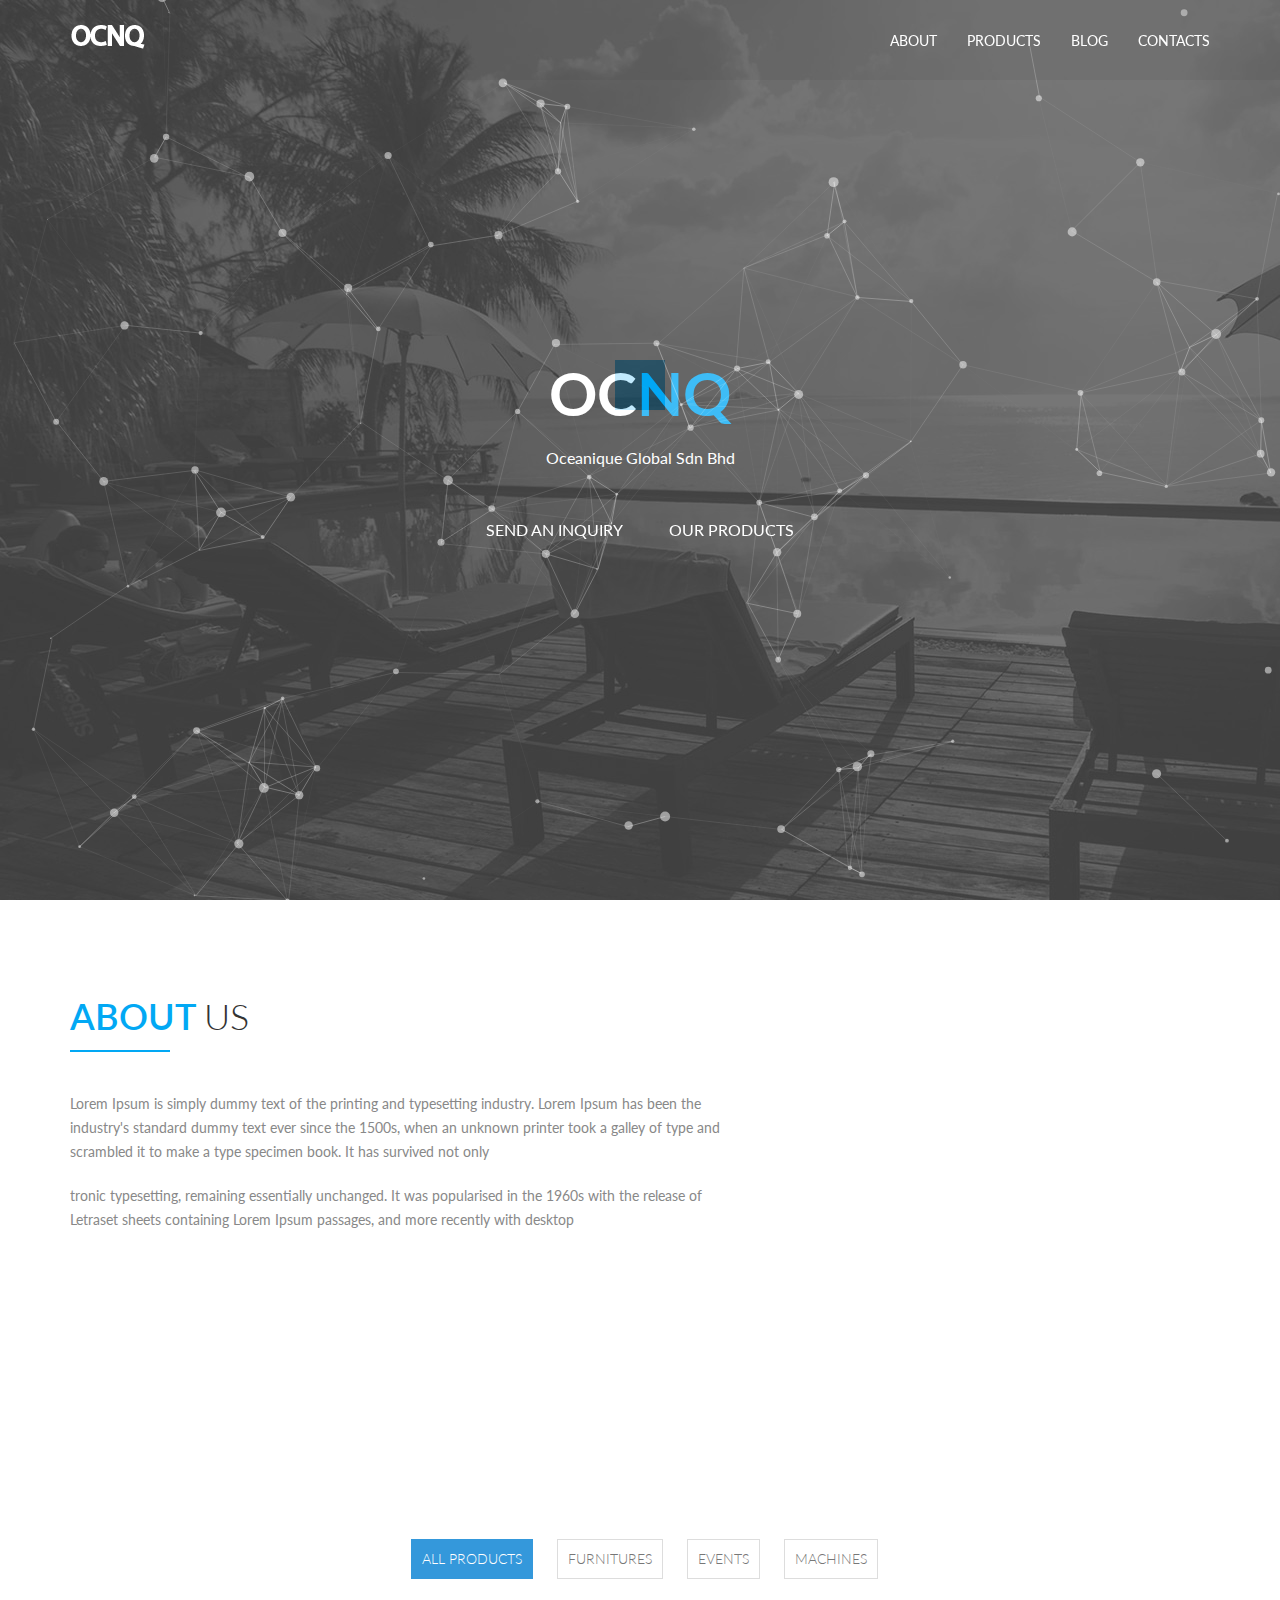
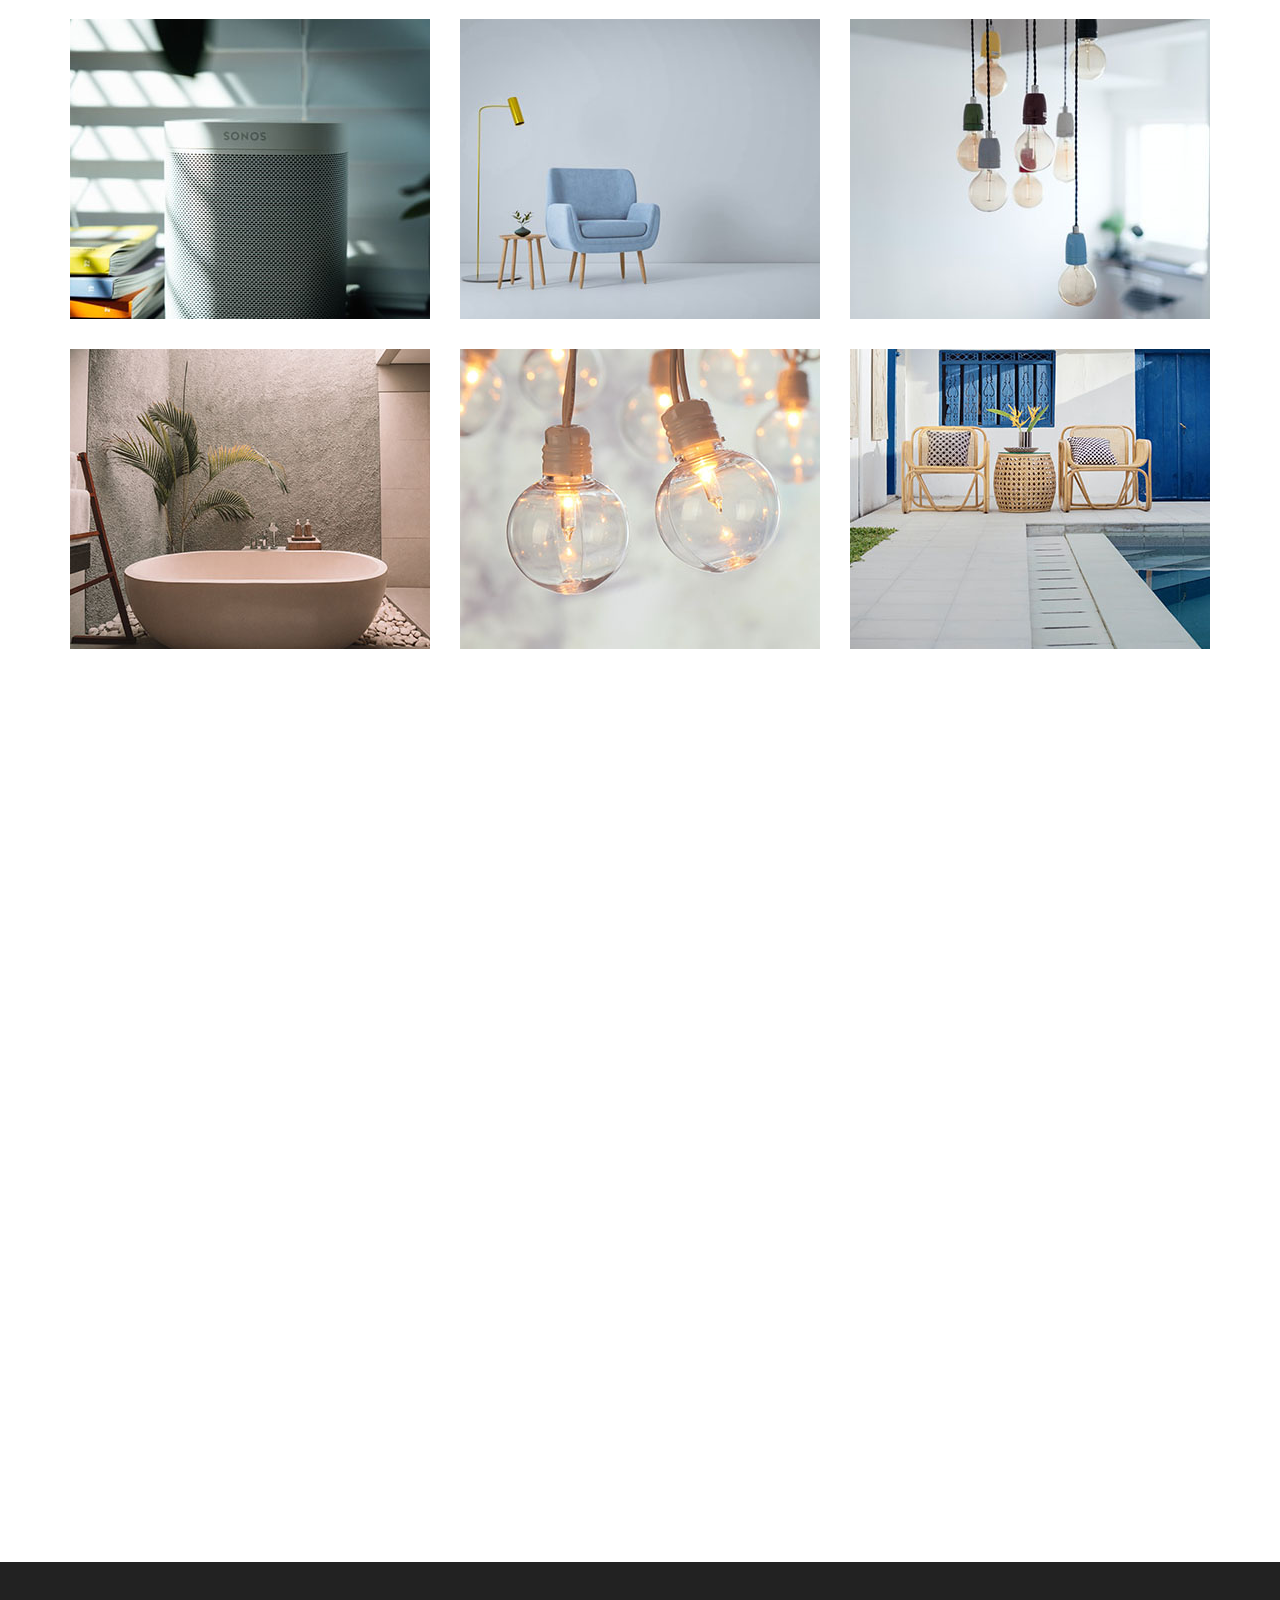
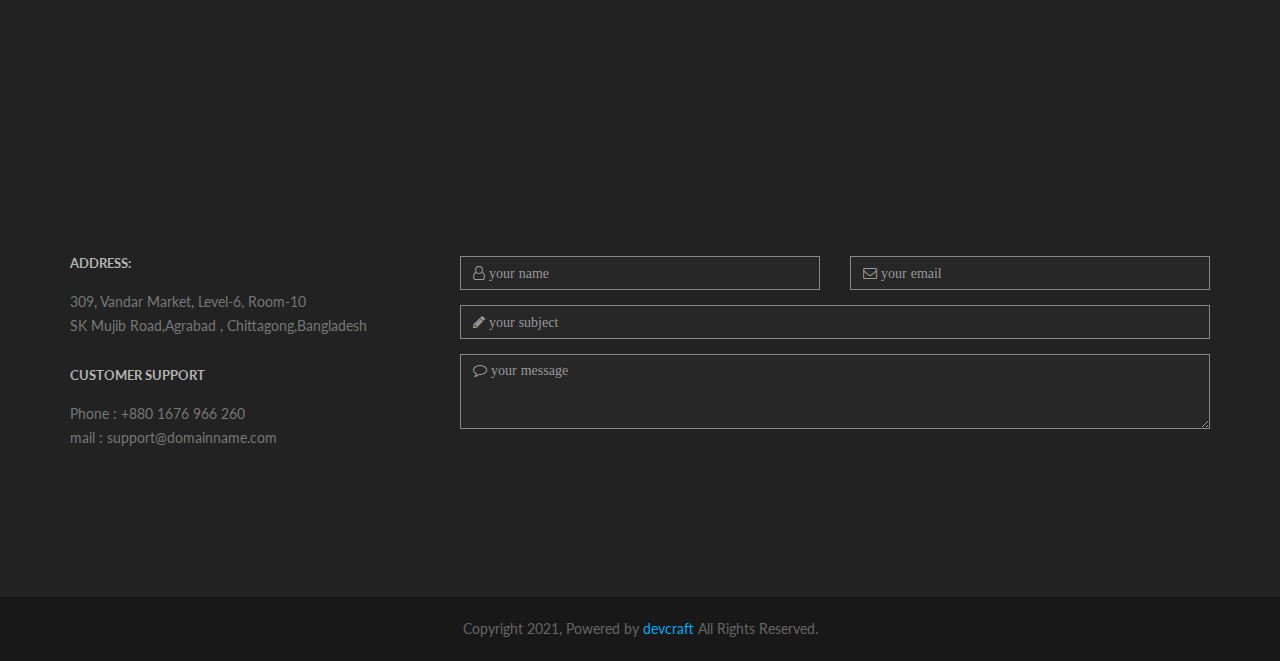
==== commit cee3d606: "chnaged the footer, copyrights" ====
--- a/index.html
+++ b/index.html
@@ -779,7 +779,7 @@
 				<div class="row">
 					<div class="col-md-12">
 						<div class="footer-buttom">
-							<p>Copyright @2018 Power by <a href="#">ThemeHappy.com</a> All Rihgt Reserved.</p>
+							<p>Copyright 2021, Powered by <a href="#">devcraft</a> All Rights Reserved.</p>
 						</div>
 					</div>
 				</div>
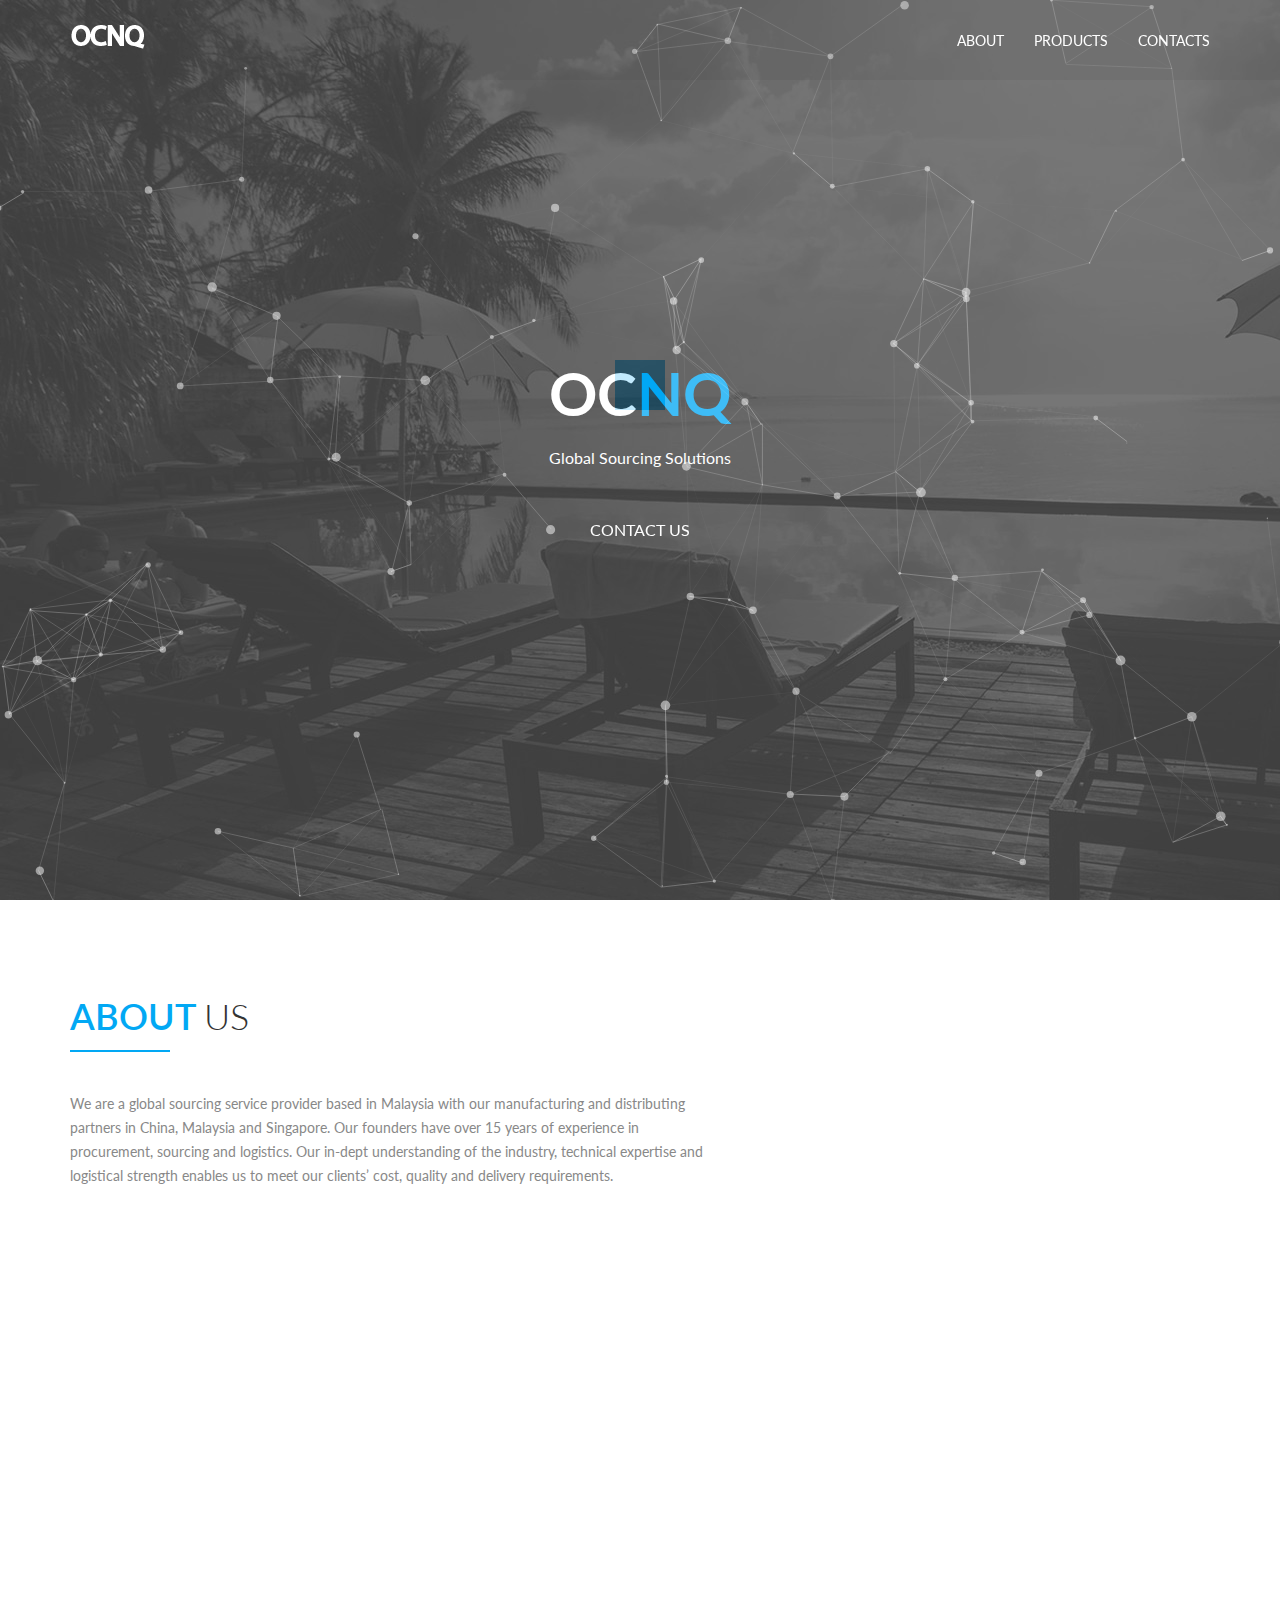
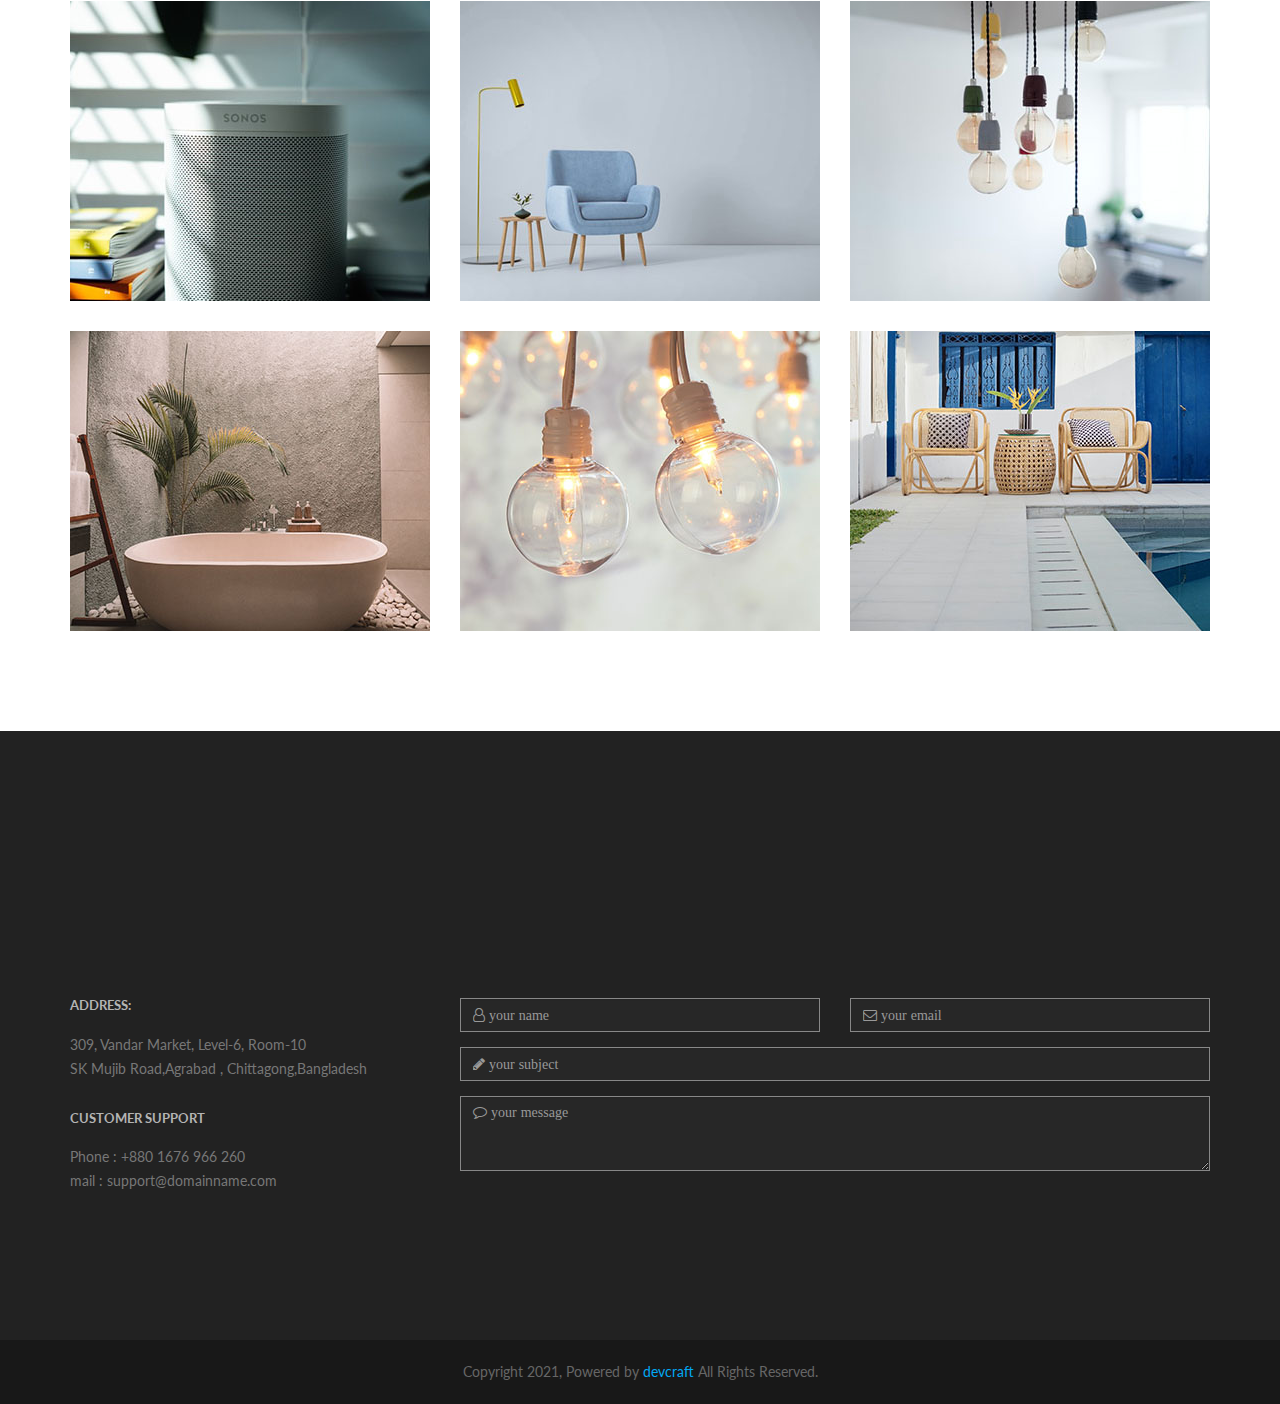
==== commit 92a56704: "all changes requested by amjey" ====
--- a/index.html
+++ b/index.html
@@ -70,7 +70,7 @@
 						<!--<li><a class="smoth-scroll" href="#special">FEATURES</a></li>-->
 						<li><a class="smoth-scroll" href="#our-portfolio">Products</a></li>
 					<!--<li><a class="smoth-scroll" href="#our-portfolio">TEAM</a></li>-->
-						<li><a class="smoth-scroll" href="#our-blog">Blog</a></li>
+						<!--<li><a class="smoth-scroll" href="#our-blog">Blog</a></li>-->
 						<!--<li><a class="smoth-scroll" href="#our-pricing">pricing</a></li>-->
 						<li><a class="smoth-scroll" href="#contacts">Contacts</a></li>
 					</ul>
@@ -86,11 +86,10 @@
 					<div class="table-cell">
 						
 						<h2 class="slider-title-animation">OC<span>NQ</span></h2>
-						<p class="slider-animation-up">Oceanique Global Sdn Bhd 
+						<p class="slider-animation-up">Global Sourcing Solutions 
 						</p>
 						<div class="button-group slider-animation-up">
-							<a class="btn btn-normal-border" href="#">SEND AN INQUIRY</a>
-							<a class="btn btn-normal-border" href="#">OUR PRODUCTS</a>
+							<a class="btn btn-normal-border" href="#">CONTACT US</a>
 						</div>
 					</div>
 				</div>
@@ -104,11 +103,10 @@
 					<div class="col-md-7">
 						<div class="about-content">
 							<h2>About <span > US </span></h2>
-							<p>Lorem Ipsum is simply dummy text of the printing and typesetting industry. Lorem Ipsum has been the industry's standard dummy text ever since the 1500s, when an unknown printer took a galley of type and scrambled it to make a type specimen book. It has survived not only</p>
-							<p>tronic typesetting, remaining essentially unchanged. It was popularised in the 1960s with the release of Letraset sheets containing Lorem Ipsum passages, and more recently with desktop </p>
-							<div class="about-button wow fadeIn">
-								<a class="btn btn-color" href="#">Learn More</a>
-							</div>
+							<p>We are a global sourcing service provider based in Malaysia with our manufacturing and distributing partners in China,
+								 Malaysia and Singapore. Our founders have over 15 years of experience in procurement, sourcing and logistics. Our in-dept understanding of the industry,
+								 technical expertise and logistical strength enables us to meet our clients’ cost, quality and delivery requirements. </p>
+						
 						</div>
 					</div>
 					<div class="col-md-5">
@@ -119,106 +117,6 @@
 				</div>
 			</div>
 		</section>
-		<!-- /End About us Area -->
-		<!-- Start Our Service Area -->
-		<!--<section id="special" class="section-padding">
-			<div class="container">
-				<div class="row">
-					<div class="col-xs-12">
-						<div class="section-title wow fadeInDown">
-							<h2>WHAT'S <span > SPECIAL</span ></h2>
-							<div class="border-line">
-								<span class="border-box"></span>
-							</div>
-							<p>Lorem Ipsum is simply dummy text of the printing and typesetting industry. Lorem Ipsum has been the industry's standard dummy text</p>
-						</div>
-					</div>
-				</div>
-				<div class="row">
-					<div class="col-sm-12">
-						<div class="special-item owl-carousel">
-							<div class="special-single-content text-center">
-								<i class="fa fa-mobile" aria-hidden="true"></i>
-								<h3>App Design</h3>
-								<p>Lorem Ipsum is simply dummy text of the printing and typesetting industry. Lorem Ipsum has been the industry's standard dummy text ever </p>
-								<a class="btn-service" href="#"> Read More</a>
-							</div>
-							<div class="special-single-content item-open text-center">
-								<i class="fa fa-television" aria-hidden="true"></i>
-								<h3>Web Design</h3>
-								<p>Lorem Ipsum is simply dummy text of the printing and typesetting industry. Lorem Ipsum has been the industry's standard dummy text ever </p>
-								<a class="btn-service" href="#"> Read More</a>
-							</div>
-							<div class="special-single-content text-center">
-								<i class="fa fa-pencil" aria-hidden="true"></i>
-								<h3>Graphic Design</h3>
-								<p>Lorem Ipsum is simply dummy text of the printing and typesetting industry. Lorem Ipsum has been the industry's standard dummy text ever </p>
-								<a class="btn-service" href="#"> Read More</a>
-							</div>
-							<div class="special-single-content text-center">
-								<i class="fa fa-search" aria-hidden="true"></i>
-								<h3>SEO Service </h3>
-								<p>Lorem Ipsum is simply dummy text of the printing and typesetting industry. Lorem Ipsum has been the industry's standard dummy text ever </p>
-								<a class="btn-service" href="#"> Read More</a>
-							</div>
-						</div>
-					</div>
-				</div>
-			</div>
-		</section>-->
-		<!-- /End Our Service Area -->
-		<!-- Start Our Skill Area -->
-		<!--<section id="our-skill" class="section-padding overlay-color-skill">
-			<div class="container">
-				<div class="row">
-					<div class="col-xs-12">
-						<div class="section-title wow fadeInDown">
-							<h2>Product <span > Areas</span ></h2>
-							<div class="border-line">
-								<span class="border-box"></span>
-							</div>
-							<p></p>
-						</div>
-					</div>
-				</div>
-				<div class="row skillsection text-center">
-					
-					<div class="col-xs-12 col-sm-3">
-						<div class="chart" data-percent="63" data-color="4CAF50">
-							<span class="percent"></span>
-							<div class="chart-text">
-								<span>Machines</span>
-							</div>
-						</div>
-					</div>
-					<div class="col-xs-12 col-sm-3">
-						<div class="chart" data-percent="78" data-color="4CAF50">
-							<span class="percent"></span>
-							<div class="chart-text">
-								<span>Kitchens</span>
-							</div>
-						</div>
-					</div>
-					<div class="col-xs-12 col-sm-3">
-						<div class="chart" data-percent="78" data-color="4CAF50">
-							<span class="percent"></span>
-							<div class="chart-text">
-								<span>Events</span>
-							</div>
-						</div>
-					</div>
-					<div class="col-xs-12 col-sm-3">
-						<div class="chart" data-percent="88">
-							<span class="percent"></span>
-							<div class="chart-text">
-								<span>Rooms</span>
-							</div>
-						</div>
-					</div>
-				</div>
-			</div>
-		</section>-->
-		<!-- /End Our Skill Area  -->
 		<!--Start Our portfolio Area -->
 		<section id="our-portfolio" class="portfolio section-padding">
 			<div class="container">
@@ -226,13 +124,14 @@
 					<div class="col-xs-12">
 						<div class="section-title wow fadeInDown">
 							<h2>Our <span class="blue"> products</span ></h2>
-							<div class="border-line">
+							<!--<div class="border-line">
 								<span class="border-box"></span>
-							</div>
-						</div>
-					</div>
-				</div>
-				<div class="row">
+							</div>-->
+							<div class="separator"></div>
+						</div>
+					</div>
+				</div>
+				<!--<div class="row">
 					<div class="col-xs-12">
 						<ul class="portfolio">
 							<li class="filter" data-filter="all">all Products</li>
@@ -241,16 +140,16 @@
 							<li class="filter" data-filter=".machines">Machines</li>
 						</ul>
 					</div>
-				</div>
+				</div> -->
 				<div class="portfolio-inner">
 					<div class="row portfolio-posts">
 						<div class="mix photography development col-sm-6 col-md-4">
 							<div class="item">
 								<img src="assets/images/products/product1.jpg" alt="">
 								<div class="portfolio-caption">
-									<a href="#" class="protfolio-link-bt"><i class="fa fa-chain"></i></a>
-									<a href="assets/images/products/product1.jpg" class="protfolio-link-bt portfolio-img"><i class="fa fa-plus"></i></a>
-									<h3>Creative Business Portfolio</h3>
+									<!--<a href="#" class="protfolio-link-bt"><i class="fa fa-chain"></i></a>
+									<a href="assets/images/products/product1.jpg" class="protfolio-link-bt portfolio-img"><i class="fa fa-plus"></i></a> -->
+									<h3>Furniture</h3>
 								</div>
 							</div>
 						</div>
@@ -258,9 +157,9 @@
 							<div class="item">
 								<img src="assets/images/products/product2.jpg" alt="">
 								<div class="portfolio-caption">
-									<a href="#" class="protfolio-link-bt"><i class="fa fa-chain"></i></a>
-									<a href="assets/images/products/product2.jpg" class="protfolio-link-bt portfolio-img"><i class="fa fa-plus"></i></a>
-									<h3>Business Creative Portfolio</h3>
+									<!--<a href="#" class="protfolio-link-bt"><i class="fa fa-chain"></i></a>
+									<a href="assets/images/products/product2.jpg" class="protfolio-link-bt portfolio-img"><i class="fa fa-plus"></i></a>-->
+									<h3>Lighting</h3>
 								</div>
 							</div>
 						</div>
@@ -268,19 +167,19 @@
 							<div class="item">
 								<img src="assets/images/products/product3.jpg" alt="">
 								<div class="portfolio-caption">
-									<a href="#" class="protfolio-link-bt"><i class="fa fa-chain"></i></a>
-									<a href="assets/images/products/product3.jpg" class="protfolio-link-bt portfolio-img"><i class="fa fa-plus"></i></a>
-									<h3>Business Creative Portfolio</h3>
-								</div>
-							</div>
-						</div>
-						<div class="mix development development col-sm-6 col-md-4">
+									<!--<a href="#" class="protfolio-link-bt"><i class="fa fa-chain"></i></a>
+									<a href="assets/images/products/product3.jpg" class="protfolio-link-bt portfolio-img"><i class="fa fa-plus"></i></a>-->
+									<h3>Machinery</h3>
+								</div>
+							</div>
+						</div>
+						<div class="mix webdesign development col-sm-6 col-md-4">
 							<div class="item">
 								<img src="assets/images/products/product4.jpg" alt="">
 								<div class="portfolio-caption">
-									<a href="#" class="protfolio-link-bt"><i class="fa fa-chain"></i></a>
-									<a href="assets/images/products/product4.jpg" class="protfolio-link-bt portfolio-img"><i class="fa fa-plus"></i></a>
-									<h3>Creative Business Portfolio</h3>
+									<!--<a href="#" class="protfolio-link-bt"><i class="fa fa-chain"></i></a>
+									<a href="assets/images/products/product3.jpg" class="protfolio-link-bt portfolio-img"><i class="fa fa-plus"></i></a>-->
+									<h3>Sanitaryware</h3>
 								</div>
 							</div>
 						</div>
@@ -288,442 +187,37 @@
 							<div class="item">
 								<img src="assets/images/products/product5.jpg" alt="">
 								<div class="portfolio-caption">
-									<a href="#" class="protfolio-link-bt"><i class="fa fa-chain"></i></a>
-									<a href="assets/images/products/product5.jpg" class="protfolio-link-bt portfolio-img"><i class="fa fa-plus"></i></a>
-									<h3>Business Creative Portfolio</h3>
-								</div>
-							</div>
-						</div>
-						<div class="mix development development col-sm-6 col-md-4">
+									<!--<a href="#" class="protfolio-link-bt"><i class="fa fa-chain"></i></a>
+									<a href="assets/images/products/product3.jpg" class="protfolio-link-bt portfolio-img"><i class="fa fa-plus"></i></a>-->
+									<h3>Electronics</h3>
+								</div>
+							</div>
+						</div>
+						<div class="mix webdesign development col-sm-6 col-md-4">
 							<div class="item">
 								<img src="assets/images/products/product6.jpg" alt="">
 								<div class="portfolio-caption">
-									<a href="#" class="protfolio-link-bt"><i class="fa fa-chain"></i></a>
-									<a href="assets/images/products/product6.jpg" class="protfolio-link-bt portfolio-img"><i class="fa fa-plus"></i></a>
-									<h3>Business Creative Portfolio</h3>
-								</div>
-							</div>
-						</div>
+									<!--<a href="#" class="protfolio-link-bt"><i class="fa fa-chain"></i></a>
+									<a href="assets/images/products/product3.jpg" class="protfolio-link-bt portfolio-img"><i class="fa fa-plus"></i></a>-->
+									<h3>Kitchenware</h3>
+								</div>
+							</div>
+						</div>
+					
 					</div>
 				</div>
 			</div>
 		</section>
-		<!-- /End Our Portfolio Area -->
-		<!--Start counter Area -->
-		<!--<section id="conuter" class="complete-project-conuter">
-			<div class="container">
-				<div class="row">
-					<div class="col-xs-12 col-sm-3">
-						<div class="single-counter">
-							<div class="counter-icon">
-								<i class="fa fa-thumbs-o-up" aria-hidden="true"></i>
-							</div>
-							<div class="counter-data">
-								<h2 class="counter">3,952</h2>
-								<h3>complete project</h3>
-							</div>
-						</div>
-					</div>
-					<div class="col-xs-12 col-sm-3">
-						<div class="single-counter">
-							<div class="counter-icon">
-								<i class="fa fa-users" aria-hidden="true"></i>
-							</div>
-							<div class="counter-data">
-								<h2 class="counter">9,052</h2>
-								<h3>Happy Customers</h3>
-							</div>
-						</div>
-					</div>
-					<div class="col-xs-12 col-sm-3">
-						<div class="single-counter">
-							<div class="counter-icon">
-								<i class="fa fa-clock-o" aria-hidden="true"></i>
-							</div>
-							<div class="counter-data">
-								<h2 class="counter">3,523</h2>
-								<h3>Hours worked</h3>
-							</div>
-						</div>
-					</div>
-					<div class="col-xs-12 col-sm-3">
-						<div class="single-counter">
-							<div class="counter-icon">
-								<i class="fa fa-hand-peace-o" aria-hidden="true"></i>
-							</div>
-							<div class="counter-data">
-								<h2 class="counter">6,052</h2>
-								<h3>Got Awards Top </h3>
-							</div>
-						</div>
-					</div>
-				</div>
-			</div>
-		</section>-->
-		<!-- /End Counter Area -->
-		<!--Start Our Team Area -->
-		<!--<section id="our-team" class="section-padding">
-			<div class="container">
-				<div class="row">
-					<div class="col-xs-12">
-						<div class="section-title wow fadeInDown">
-							<h2>Our <span>Team</span></h2>
-							<div class="border-line">
-								<span class="border-box"></span>
-							</div>
-							<p>Lorem Ipsum is simply dummy text of the printing and typesetting industry. Lorem Ipsum has been the industry's standard dummy text</p>
-						</div>
-					</div>
-				</div>
-				<div class="row">
-					<div class="col-md-3 col-sm-6">
-						<div class="single-team-item wow fadeIn" data-wow-delay="0.1s">
-							<div class="team-item-img">
-								<img src="assets/images/team/team-1.jpg" alt="">
-								<a href="#" class="team-link"><i class="fa fa-plus-square"></i></a>
-							</div>
-							<div class="team-item-description">
-								<h4>Mr. Minhajul Islam</h4>
-								<h6>Application Developer</h6>
-								<div class="team-item-social">
-									<ul>
-										<li class="facebook"><a href="#"><i class="fa fa-facebook"></i></a></li>
-										<li class="twitter"><a href="#"><i class="fa fa-twitter"></i></a></li>
-										<li class="dribbble"><a href="#"><i class="fa fa-dribbble"></i></a></li>
-										<li class="youtube"><a href="#"><i class="fa fa-youtube"></i></a></li>
-									</ul>
-								</div>
-							</div>
-						</div>
-					</div>
-					<div class="col-md-3 col-sm-6">
-						<div class="single-team-item wow fadeIn" data-wow-delay="0.2s">
-							<div class="team-item-img">
-								<img src="assets/images/team/team-2.jpg" alt="">
-								<a href="#" class="team-link"><i class="fa fa-plus-square"></i></a>
-							</div>
-							<div class="team-item-description">
-								<h4>Taslim Hossain</h4>
-								<h6>UX/UI Designer</h6>
-								<div class="team-item-social">
-									<ul>
-										<li class="facebook"><a href="#"><i class="fa fa-facebook"></i></a></li>
-										<li class="twitter"><a href="#"><i class="fa fa-twitter"></i></a></li>
-										<li class="dribbble"><a href="#"><i class="fa fa-dribbble"></i></a></li>
-										<li class="youtube"><a href="#"><i class="fa fa-youtube"></i></a></li>
-									</ul>
-								</div>
-							</div>
-						</div>
-					</div>
-					<div class="col-md-3 col-sm-6">
-						<div class="single-team-item wow fadeIn" data-wow-delay="0.3s">
-							<div class="team-item-img">
-								<img src="assets/images/team/team-3.jpg" alt="">
-								<a href="#" class="team-link"><i class="fa fa-plus-square"></i></a>
-							</div>
-							<div class="team-item-description">
-								<h4>Mr. Harun Ar Rashid</h4>
-								<h6>Online Marketer</h6>
-								<div class="team-item-social">
-									<ul>
-										<li class="facebook"><a href="#"><i class="fa fa-facebook"></i></a></li>
-										<li class="twitter"><a href="#"><i class="fa fa-twitter"></i></a></li>
-										<li class="dribbble"><a href="#"><i class="fa fa-dribbble"></i></a></li>
-										<li class="youtube"><a href="#"><i class="fa fa-youtube"></i></a></li>
-									</ul>
-								</div>
-							</div>
-						</div>
-					</div>
-					<div class="col-md-3 col-sm-6">
-						<div class="single-team-item wow fadeIn" data-wow-delay="0.4s">
-							<div class="team-item-img">
-								<img src="assets/images/team/team-4.jpg" alt="">
-								<a href="#" class="team-link"><i class="fa fa-plus-square"></i></a>
-							</div>
-							<div class="team-item-description">
-								<h4>Mr. Mahadi Islam</h4>
-								<h6>Project Maneger</h6>
-								<div class="team-item-social">
-									<ul>
-										<li class="facebook"><a href="#"><i class="fa fa-facebook"></i></a></li>
-										<li class="twitter"><a href="#"><i class="fa fa-twitter"></i></a></li>
-										<li class="dribbble"><a href="#"><i class="fa fa-dribbble"></i></a></li>
-										<li class="youtube"><a href="#"><i class="fa fa-youtube"></i></a></li>
-									</ul>
-								</div>
-							</div>
-						</div>
-					</div>
-				</div>
-			</div>
-		</section>-->
-		<!-- /End Team Area -->
-		<!--Start Testimonial Area -->
-		<!--<section id="testimonial" class="testimonial section-padding">
-			<div class="container">
-				<div class="row">
-					<div class="col-xs-12">
-						<div class="section-title wow fadeInDown">
-							<h2>Our <span > Testimonial</span ></h2>
-							<div class="border-line">
-								<span class="border-box"></span>
-							</div>
-							<p>Lorem Ipsum is simply dummy text of the printing and typesetting industry. Lorem Ipsum has been the industry's standard dummy text</p>
-						</div>
-					</div>
-				</div>
-				<div class="row">
-					<div class="col-sm-12">
-						<div class="testimonial-item owl-carousel">
-							<div class="testimonial-item-single">
-								<div class="testimonial-item-img">
-									<img src="assets/images/testimonial/taslim.jpg" alt="">
-								</div>
-								<i class="fa fa-quote-right" aria-hidden="true"></i>
-								<div class="testimonial-contact">
-									<h5>Taslim Hossain <span class="wht"> / </span> <span> UX/UI </span></h5>
-									<p>Lorem ipsum dolor sit amet, consectetur adipisicing elit. Enim, magni, molestias! Similique illo mollitia accusamus, quidem laudantium amet....</p>
-								</div>
-							</div>
-							<div class="testimonial-item-single">
-								<div class="testimonial-item-img">
-									<img src="assets/images/testimonial/minhaj.jpg" alt="">
-								</div>
-								<i class="fa fa-quote-right" aria-hidden="true"></i>
-								<div class="testimonial-contact">
-									<h5>Md.Minhajul Islam <span class="wht"> / </span> <span> Developer </span></h5>
-									<p>Lorem ipsum dolor sit amet, consectetur adipisicing elit. Enim, magni, molestias! Similique illo mollitia accusamus, quidem laudantium amet....</p>
-								</div>
-							</div>
-							<div class="testimonial-item-single">
-								<div class="testimonial-item-img">
-									<img src="assets/images/testimonial/taslim.jpg" alt="">
-								</div>
-								<i class="fa fa-quote-right" aria-hidden="true"></i>
-								<div class="testimonial-contact">
-									<h5>Taslim Hossain <span class="wht"> / </span> <span> UX/UI </span></h5>
-									<p>Lorem ipsum dolor sit amet, consectetur adipisicing elit. Enim, magni, molestias! Similique illo mollitia accusamus, quidem laudantium amet....</p>
-								</div>
-							</div>
-							<div class="testimonial-item-single">
-								<div class="testimonial-item-img">
-									<img src="assets/images/testimonial/minhaj.jpg" alt="">
-								</div>
-								<i class="fa fa-quote-right" aria-hidden="true"></i>
-								<div class="testimonial-contact">
-									<h5>Md.Minhajul Islam <span class="wht"> / </span> <span> Developer </span></h5>
-									<p>Lorem ipsum dolor sit amet, consectetur adipisicing elit. Enim, magni, molestias! Similique illo mollitia accusamus, quidem laudantium amet....</p>
-								</div>
-							</div>
-						</div>
-					</div>
-				</div>
-			</div>
-		</section>-->
-		<!-- /End Testimonial Area -->
-		<!-- our pricing Area -->
-		<!--<section id="our-pricing" class="pricing section-padding">
-			<div class="container">
-				<div class="row">
-					<div class="col-xs-12">
-						<div class="section-title wow fadeInDown">
-							<h2>Our <span > Pricing</span ></h2>
-							<div class="border-line">
-								<span class="border-box"></span>
-							</div>
-							<p>Lorem Ipsum is simply dummy text of the printing and typesetting industry. Lorem Ipsum has been the industry's standard dummy text</p>
-						</div>
-					</div>
-				</div>
-				<div class="row">
-					<div class="col-md-3">
-						<div class="single-pricing-box wow fadeIn" data-wow-delay="0.1s">
-							<h4>Basic</h4>
-							<div class="single-pricing-data">
-								<span class="dollar-symbol">$</span>
-								<h5>10</h5>
-								/ Year
-							</div>
-							<div class="single-pricing-content">
-								<ul>
-									<li>10 GB Disk Space</li>
-									<li>100 GB Bandwidth</li>
-									<li>No Free Setup</li>
-									<li>5 Domain</li>
-									<li>5 Databases</li>
-									<li>20 Email Accounts</li>
-									<li>Automatic Cloud Backups</li>
-									<li>24 Hour Support</li>
-								</ul>
-							</div>
-							<a href="#" class="pricing-box-bt">BUY NOW</a>
-						</div>
-					</div>
-					<div class="col-md-3">
-						<div class="single-pricing-box active wow fadeIn" data-wow-delay="0.2s">
-							<h4>Standard</h4>
-							<div class="single-pricing-data">
-								<span class="dollar-symbol">$</span>
-								<h5>20</h5>
-								/ Year
-							</div>
-							<div class="single-pricing-content">
-								<ul>
-									<li>20 GB Disk Space</li>
-									<li>200 GB Bandwidth</li>
-									<li>No Free Setup</li>
-									<li>5 Domain</li>
-									<li>5 Databases</li>
-									<li>20 Email Accounts</li>
-									<li>Automatic Cloud Backups</li>
-									<li>24 Hour Support</li>
-								</ul>
-							</div>
-							<a href="" class="pricing-box-bt">BUY NOW</a>
-						</div>
-					</div>
-					<div class="col-md-3">
-						<div class="single-pricing-box wow fadeIn" data-wow-delay="0.3s">
-							<h4>Premium</h4>
-							<div class="single-pricing-data">
-								<span class="dollar-symbol">$</span>
-								<h5>30</h5>
-								/ Year
-							</div>
-							<div class="single-pricing-content">
-								<ul>
-									<li>50 GB Disk Space</li>
-									<li>1000 GB Bandwidth</li>
-									<li>No Free Setup</li>
-									<li>20 Domain</li>
-									<li>100 Databases</li>
-									<li>200 Email Accounts</li>
-									<li>Automatic Cloud Backups</li>
-									<li>24 Hour Support</li>
-								</ul>
-							</div>
-							<a href="" class="pricing-box-bt">BUY NOW</a>
-						</div>
-					</div>
-					<div class="col-md-3">
-						<div class="single-pricing-box wow fadeIn" data-wow-delay="0.4s">
-							<h4>Premium</h4>
-							<div class="single-pricing-data">
-								<span class="dollar-symbol">$</span>
-								<h5>35</h5>
-								/ Year
-							</div>
-							<div class="single-pricing-content">
-								<ul>
-									<li>70 GB Disk Space</li>
-									<li>10000 GB Bandwidth</li>
-									<li>No Free Setup</li>
-									<li>30 Domain</li>
-									<li>300 Databases</li>
-									<li>500 Email Accounts</li>
-									<li>Automatic Cloud Backups</li>
-									<li>24 Hour Support</li>
-								</ul>
-							</div>
-							<a href="" class="pricing-box-bt">BUY NOW</a>
-						</div>
-					</div>
-				</div>
-			</div>
-		</section>-->
-		<!-- /End Our Pricing Area -->
-		<!--Start our Blog Area -->
-		<section id="our-blog" class="blog section-padding">
-			<div class="container">
-				<div class="row">
-					<div class="col-xs-12">
-						<div class="section-title wow fadeInDown">
-							<h2>Our <span class="blue"> Blog</span ></h2>
-							<div class="border-line">
-								<span class="border-box"></span>
-							</div>
-							<p>Lorem Ipsum is simply dummy text of the printing and typesetting industry. Lorem Ipsum has been the industry's standard dummy text</p>
-						</div>
-					</div>
-				</div>
-				<div class="row">
-					<div class="col-md-4">
-						<div class="single-blog-box wow fadeIn">
-							<div class="single-blog-images">
-								<img class="img-responsive" src="assets/images/blog/blog1.jpg" alt="">
-							</div>
-							<div class="blog-data">
-								<p>10<span>SEP</span></p>
-							</div>
-							<div class="single-blog-content">
-								<h3>Top Learning Management System </h3>
-								<p class="signl-blog-meta">
-									<a href="#"><i class="fa fa-user"></i>by John Mitcher</a>
-									<a href="#"><i class="fa fa-folder-o" aria-hidden="true"></i>Office, Business</a>
-									<a href="#"><i class="fa fa-comment-o" aria-hidden="true"></i>25</a>
-								</p>
-								<p>Lorem Ipsum is simply dummy text of the printing and typesetting industry. Lorem Ipsum has been the industry's standard dummy text</p>
-								<a href="single.html" class="sigle-blog-readmore-btn">Read more </a>
-							</div>
-						</div>
-					</div>
-					<div class="col-md-4">
-						<div class="single-blog-box wow fadeIn" data-wow-duration="2s">
-							<div class="single-blog-images">
-								<img class="img-responsive" src="assets/images/blog/blog2.jpg" alt="">
-							</div>
-							<div class="blog-data">
-								<p>10<span>SEP</span></p>
-							</div>
-							<div class="single-blog-content">
-								<h3>How to Create an Image Gallery </h3>
-								<p class="signl-blog-meta">
-									<a href="#"><i class="fa fa-user"></i>by John Mitcher</a>
-									<a href="#"><i class="fa fa-folder-o" aria-hidden="true"></i>Office, Business</a>
-									<a href="#"><i class="fa fa-comment-o" aria-hidden="true"></i>26</a>
-								</p>
-								<p>Lorem Ipsum is simply dummy text of the printing and typesetting industry. Lorem Ipsum has been the industry's standard dummy text</p>
-								<a href="single.html" class="sigle-blog-readmore-btn">Read more </a>
-							</div>
-						</div>
-					</div>
-					<div class="col-md-4">
-						<div class="single-blog-box wow fadeIn" data-wow-duration="4s">
-							<div class="single-blog-images">
-								<img class="img-responsive" src="assets/images/blog/blog3.jpg" alt="">
-							</div>
-							<div class="blog-data">
-								<p>10<span>SEP</span></p>
-							</div>
-							<div class="single-blog-content">
-								<h3>Top Learning Management System </h3>
-								<p class="signl-blog-meta">
-									<a href="#"><i class="fa fa-user"></i>by John Mitcher</a>
-									<a href="#"><i class="fa fa-folder-o" aria-hidden="true"></i>Office, Business</a>
-									<a href="#"><i class="fa fa-comment-o" aria-hidden="true"></i>15</a>
-								</p>
-								<p>Lorem Ipsum is simply dummy text of the printing and typesetting industry. Lorem Ipsum has been the industry's standard dummy text</p>
-								<a href="single.html" class="sigle-blog-readmore-btn">Read more </a>
-							</div>
-						</div>
-					</div>
-				</div>
-			</div>
-		</section>
-		<!-- /End Our Blog Area -->
+		
 		<!-- Footer top Area -->
 		<section id="contacts" class="section-padding">
 			<div class="container">
 				<div class="row">
 					<div class="col-xs-12">
-						<div class="section-title wow fadeInDown">
+						<div class="section-title-side wow fadeInDown">
 							<h2 style="color:white">Contact <span class="blue"> US</span ></h2>
-							<div class="border-line">
-								<span class="border-box"></span>
-							</div>
-							<p>Lorem Ipsum is simply dummy text of the printing and typesetting industry. Lorem Ipsum has been the industry's standard dummy text</p>
+							<div class="separator"></div>
+							<p>Send us a message. We are here to help. </p>
 						</div>
 					</div>
 				</div>
--- a/assets/css/style.css
+++ b/assets/css/style.css
@@ -242,7 +242,8 @@
 }
 
 .section-title {
-	text-align: center;
+	/**text-align: center;**/
+	text-align:left;
 	margin-bottom: 80px;
 	position: relative
 }
@@ -260,7 +261,7 @@
 	font-weight: 700;
 }
 
-.border-line {
+/** .border-line {
 	position: absolute;
     right: 0px;
 	left: 0px;
@@ -269,16 +270,16 @@
     height: 14px;
     width: 14px;
     margin: 0 auto;
-}
-.border-line:after, .border-line:before {
+}**/
+/**.border-line:after, .border-line:before {
 	position:absolute;
 	content:"";
 	top:5px;
 	height:1px;
 	width:60px;
 	background:#02a8f5;	
-}
-
+}**/
+/**
 .border-line:after{
 	right:20px;
 }
@@ -297,7 +298,7 @@
     top: 3px;
     width: 6px;	
 }
-
+**/
 .section-title p {
 	font-size: 15px;
 	color: #666666;
@@ -1102,6 +1103,7 @@
 	opacity: 0;
 	text-align: center;
 	transition: all 0.4s ease-out;
+	
 }
 
 .portfolio-caption:after {
@@ -1113,6 +1115,7 @@
 	font-size: 18px;
 	padding-bottom: 20px;
 	text-transform: unset;
+	margin-top:5em;
 }
 
 .protfolio-link-bt {
@@ -2309,14 +2312,14 @@
 	position: fixed;
 	bottom: 20px;
 	right: 20px;
-	width: 40px;
-	height: 40px;
+	/**width: 3em;
+	height: 3em;**/
 	color: #02a8f4;
 	cursor: pointer;
-	border: 1px solid #02a8f4;
-	text-align: center;
-	font-size: 24px;
-	line-height: 36px;
+/**	border: 1px solid #02a8f4;**/
+	text-align: center;
+	font-size: 5em;
+	/**line-height: 1em;**/
 	z-index: 9999;
 	display: none;
 	-webkit-transition: all 0.4s ease 0s;
@@ -2324,16 +2327,41 @@
 	-o-transition: all 0.4s ease 0s;
 	transition: all 0.4s ease 0s;
 }
+#scrollup i:hover{
+	color: #1edf28;
+}
 
 .blue{
 	color:#02a8f4;
 }
 
-.section-title h2::after {
+/**.section-title h2::after {
     content: "";
     position: relative;
     left: 0;
     bottom: 0;
     width: 100px;
     border-bottom: 2px solid #02a8f4;
-}+}**/
+
+/** DEV ADDED **/
+.footer-single-contact{
+	padding-top:4em;
+}
+
+.section-title{
+	text-align:left;
+}
+
+ul.portfolio {
+	text-align: left;
+	margin-left:-1em;
+}
+
+.separator{
+	border-bottom: 2px solid #02a8f4;
+	width: 6em;
+	height:2px;
+	margin-top:2em;
+	margin-bottom:2em;
+}
--- a/assets/css/responsive.css
+++ b/assets/css/responsive.css
@@ -49,8 +49,9 @@
       padding: 0 20px;
   }
   .slider-title h2 {
-      font-size: 18px;
-  }
+     /** font-size: 18px; client wanted it to be biggest on small devicxes **/
+        font-size:6em;
+    }
   .section-title p {
       width: 100%;
       margin: 15px auto 20px auto;
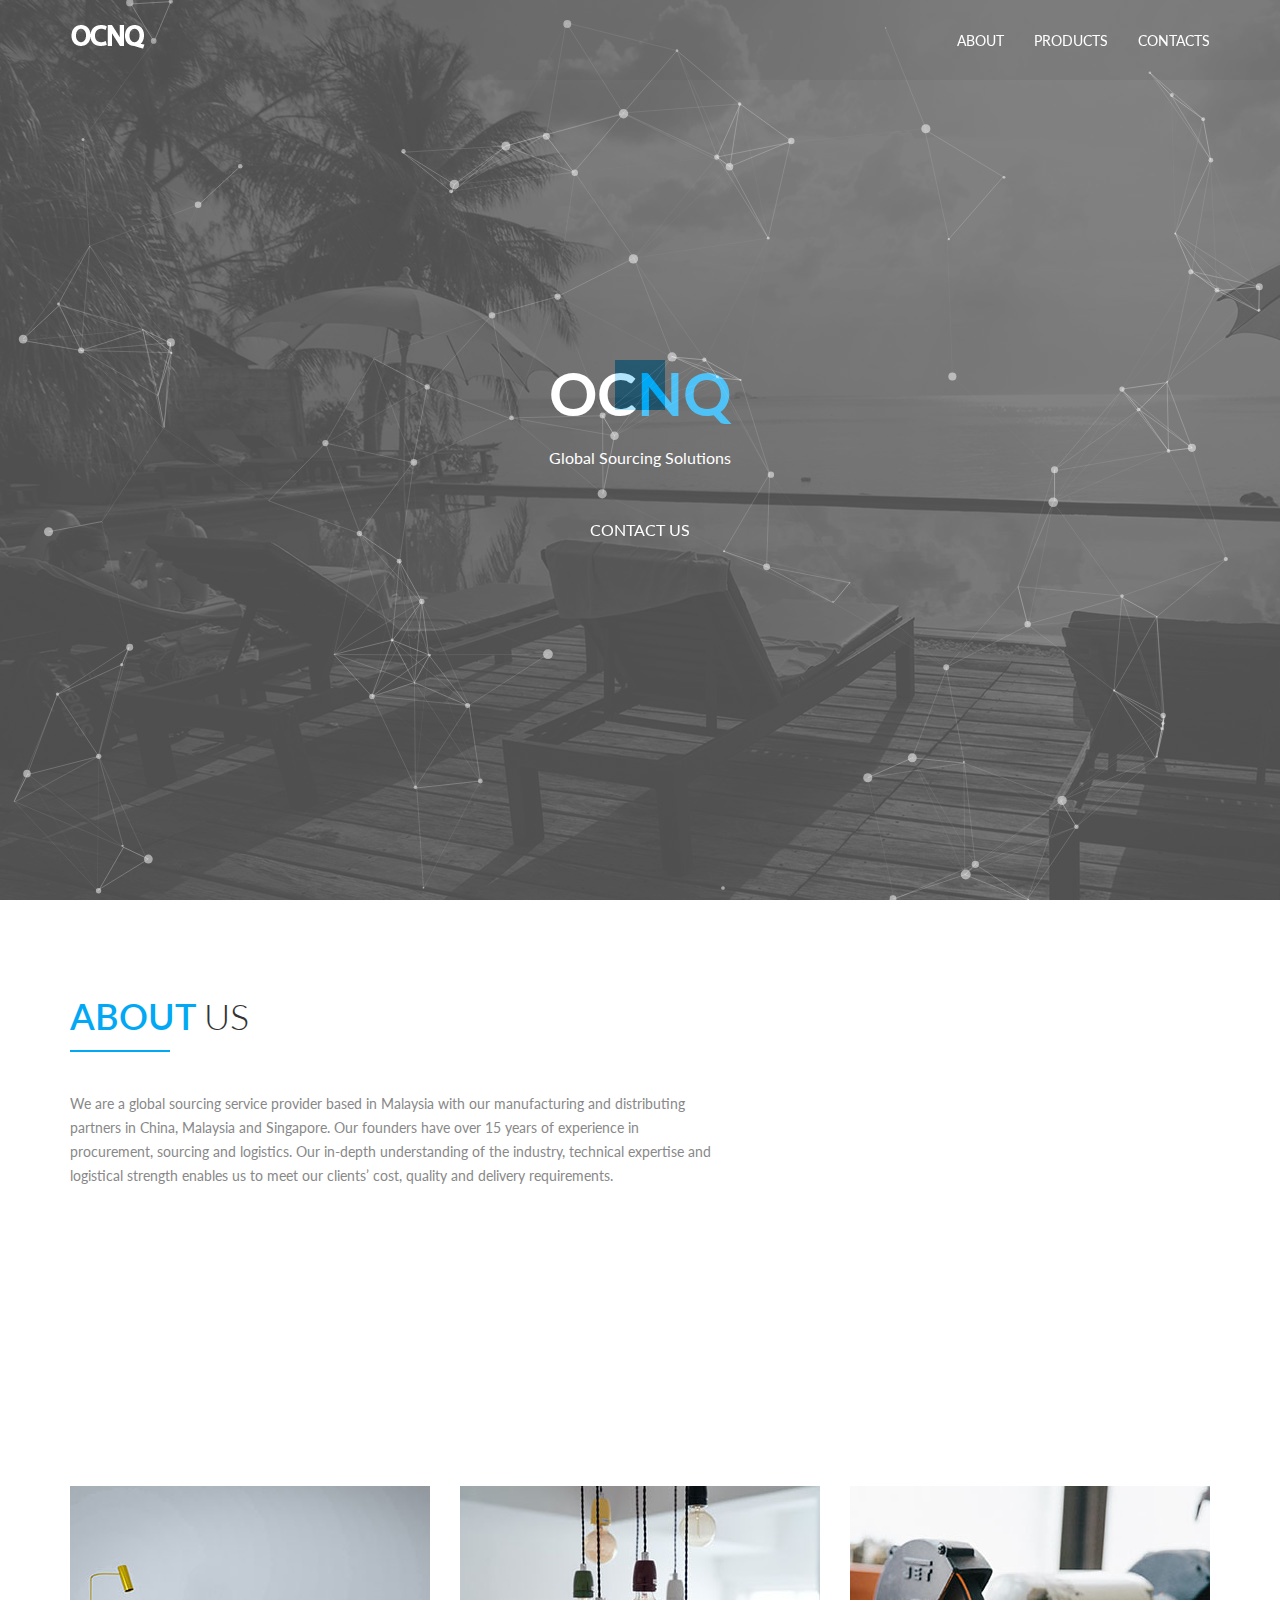
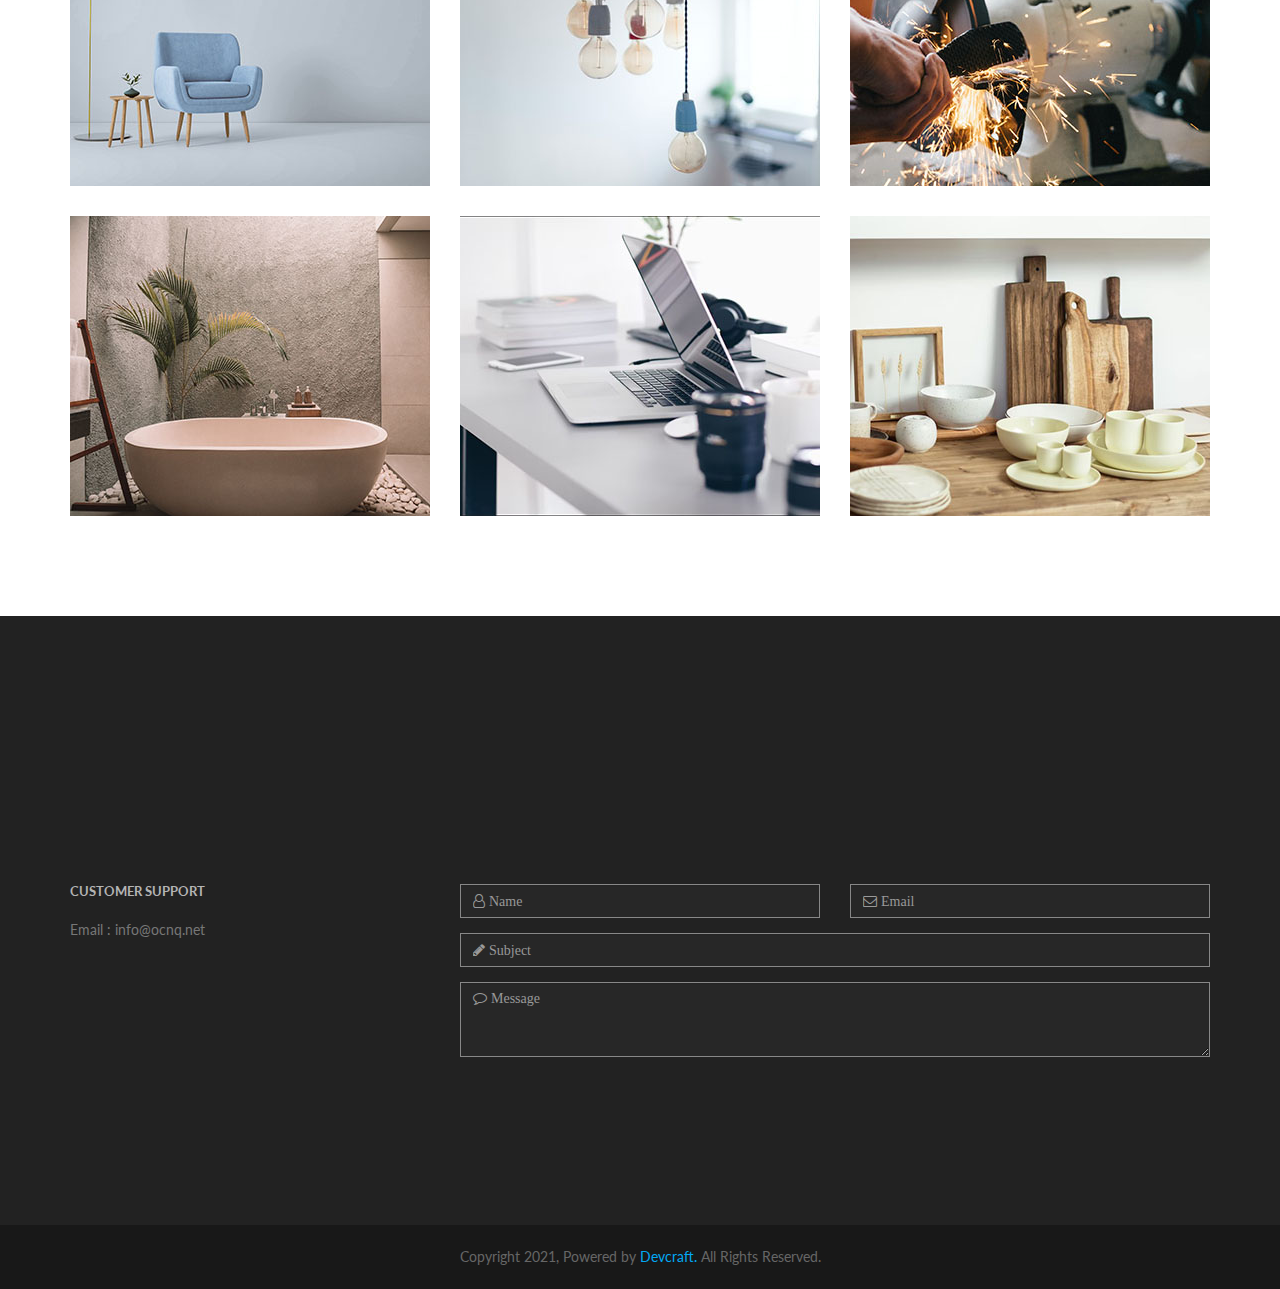
==== commit 66d156b1: "All changes exceptunderline on heading" ====
--- a/index.html
+++ b/index.html
@@ -104,14 +104,15 @@
 						<div class="about-content">
 							<h2>About <span > US </span></h2>
 							<p>We are a global sourcing service provider based in Malaysia with our manufacturing and distributing partners in China,
-								 Malaysia and Singapore. Our founders have over 15 years of experience in procurement, sourcing and logistics. Our in-dept understanding of the industry,
+								 Malaysia and Singapore. Our founders have over 15 years of experience in procurement, sourcing and logistics. Our in-depth understanding of the industry,
 								 technical expertise and logistical strength enables us to meet our clients’ cost, quality and delivery requirements. </p>
 						
 						</div>
 					</div>
 					<div class="col-md-5">
 						<div class="about-images wow fadeIn">
-							<a href="#"><img src="assets/images/about/interior.jpg" alt="about misti"></a>
+							<!--<a href="#"><img src="assets/images/about/interior.jpg" alt="about misti"></a>-->
+							<a href="#"><img src="https://images.unsplash.com/photo-1582719508461-905c673771fd?ixlib=rb-4.0.3&ixid=MnwxMjA3fDB8MHxwaG90by1wYWdlfHx8fGVufDB8fHx8&auto=format&fit=crop&w=1025&q=80"></a>
 						</div>
 					</div>
 				</div>
@@ -145,7 +146,7 @@
 					<div class="row portfolio-posts">
 						<div class="mix photography development col-sm-6 col-md-4">
 							<div class="item">
-								<img src="assets/images/products/product1.jpg" alt="">
+								<img src="assets/images/products/furniture.jpg" alt="">
 								<div class="portfolio-caption">
 									<!--<a href="#" class="protfolio-link-bt"><i class="fa fa-chain"></i></a>
 									<a href="assets/images/products/product1.jpg" class="protfolio-link-bt portfolio-img"><i class="fa fa-plus"></i></a> -->
@@ -155,7 +156,7 @@
 						</div>
 						<div class="mix webdesign development col-sm-6 col-md-4">
 							<div class="item">
-								<img src="assets/images/products/product2.jpg" alt="">
+								<img src="assets/images/products/product3.jpg" alt="">
 								<div class="portfolio-caption">
 									<!--<a href="#" class="protfolio-link-bt"><i class="fa fa-chain"></i></a>
 									<a href="assets/images/products/product2.jpg" class="protfolio-link-bt portfolio-img"><i class="fa fa-plus"></i></a>-->
@@ -165,7 +166,7 @@
 						</div>
 						<div class="mix webdesign development col-sm-6 col-md-4">
 							<div class="item">
-								<img src="assets/images/products/product3.jpg" alt="">
+								<img src="assets/images/products/machinery.jpg" alt="">
 								<div class="portfolio-caption">
 									<!--<a href="#" class="protfolio-link-bt"><i class="fa fa-chain"></i></a>
 									<a href="assets/images/products/product3.jpg" class="protfolio-link-bt portfolio-img"><i class="fa fa-plus"></i></a>-->
@@ -185,7 +186,7 @@
 						</div>
 						<div class="mix webdesign development col-sm-6 col-md-4">
 							<div class="item">
-								<img src="assets/images/products/product5.jpg" alt="">
+								<img src="assets/images/products/electronics.jpg" alt="">
 								<div class="portfolio-caption">
 									<!--<a href="#" class="protfolio-link-bt"><i class="fa fa-chain"></i></a>
 									<a href="assets/images/products/product3.jpg" class="protfolio-link-bt portfolio-img"><i class="fa fa-plus"></i></a>-->
@@ -195,7 +196,7 @@
 						</div>
 						<div class="mix webdesign development col-sm-6 col-md-4">
 							<div class="item">
-								<img src="assets/images/products/product6.jpg" alt="">
+								<img src="assets/images/products/kitchenware.jpg" alt="">
 								<div class="portfolio-caption">
 									<!--<a href="#" class="protfolio-link-bt"><i class="fa fa-chain"></i></a>
 									<a href="assets/images/products/product3.jpg" class="protfolio-link-bt portfolio-img"><i class="fa fa-plus"></i></a>-->
@@ -224,15 +225,15 @@
 				<div class="row">
 					<div class="col-md-4">
 						<div class="footer-single-contact">
-							<div class="address-single-contact">
+							<!--<div class="address-single-contact">
 								<h6>Address:</h6>
 								<p>309, Vandar Market, Level-6, Room-10</p>
 								<p>SK Mujib Road,Agrabad , Chittagong,Bangladesh</p>
-							</div>
+							</div>-->
 							<div class="address-single-contact">
 								<h6>Customer Support</h6>
-								<p>Phone : +880 1676 966 260</p>
-								<p>mail : support@domainname.com</p>
+							<!--	<p>Phone : +880 1676 966 260</p>-->
+								<p>Email : info@ocnq.net</p>
 							</div>
 						</div>
 					</div>
@@ -242,16 +243,16 @@
 								<form id="contact-form" method="post" enctype="multipart/form-data" action="assets/mail/mail.php">
 									<div class="row">
 										<div class="form-group col-md-6">
-											<input type="text" name="fname" class="form-control pl-icon" id="first-name" placeholder="&#xf2c0; your name" required />
+											<input type="text" name="fname" class="form-control pl-icon" id="first-name" placeholder="&#xf2c0; Name" required />
 										</div>
 										<div class="form-group col-md-6">
-											<input type="email" name="email" class="form-control pl-icon" id="email" placeholder="&#xf003; your email" required />
+											<input type="email" name="email" class="form-control pl-icon" id="email" placeholder="&#xf003; Email" required />
 										</div>
 										<div class="form-group col-md-12">
-											<input type="text" name="subject" class="form-control pl-icon" id="subject" placeholder="&#xf040; your subject" required />
+											<input type="text" name="subject" class="form-control pl-icon" id="subject" placeholder="&#xf040; Subject" required />
 										</div>
 										<div class="form-group col-md-12">
-											<textarea rows="3" name="message" class="form-control pl-icon" id="description" placeholder="&#xf0e5; your message" required ></textarea>
+											<textarea rows="3" name="message" class="form-control pl-icon" id="description" placeholder="&#xf0e5; Message" required ></textarea>
 										</div>
 										<div class="col-md-12">
 											<div class="actions wow fadeIn" data-wow-delay=".4s">
@@ -273,7 +274,7 @@
 				<div class="row">
 					<div class="col-md-12">
 						<div class="footer-buttom">
-							<p>Copyright 2021, Powered by <a href="#">devcraft</a> All Rights Reserved.</p>
+							<p>Copyright 2021, Powered by <a href="#">Devcraft.</a> All Rights Reserved.</p>
 						</div>
 					</div>
 				</div>
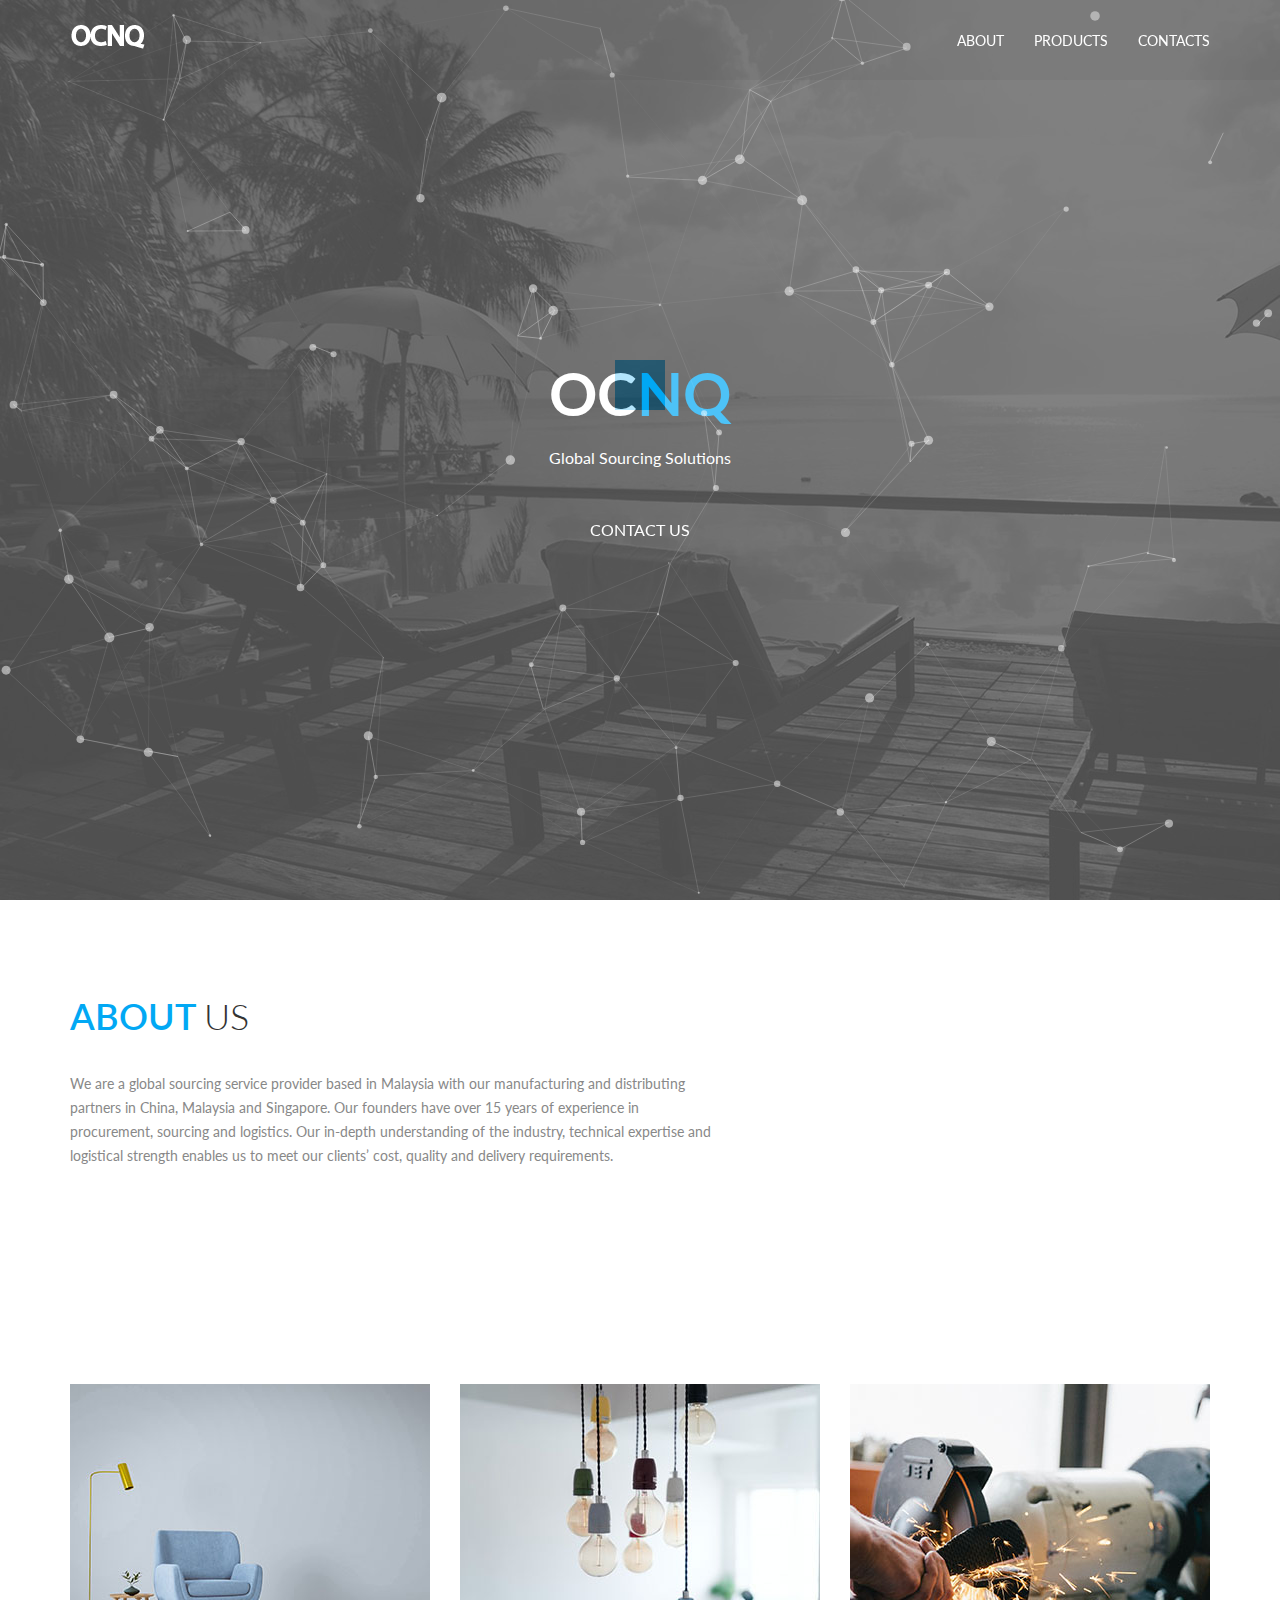
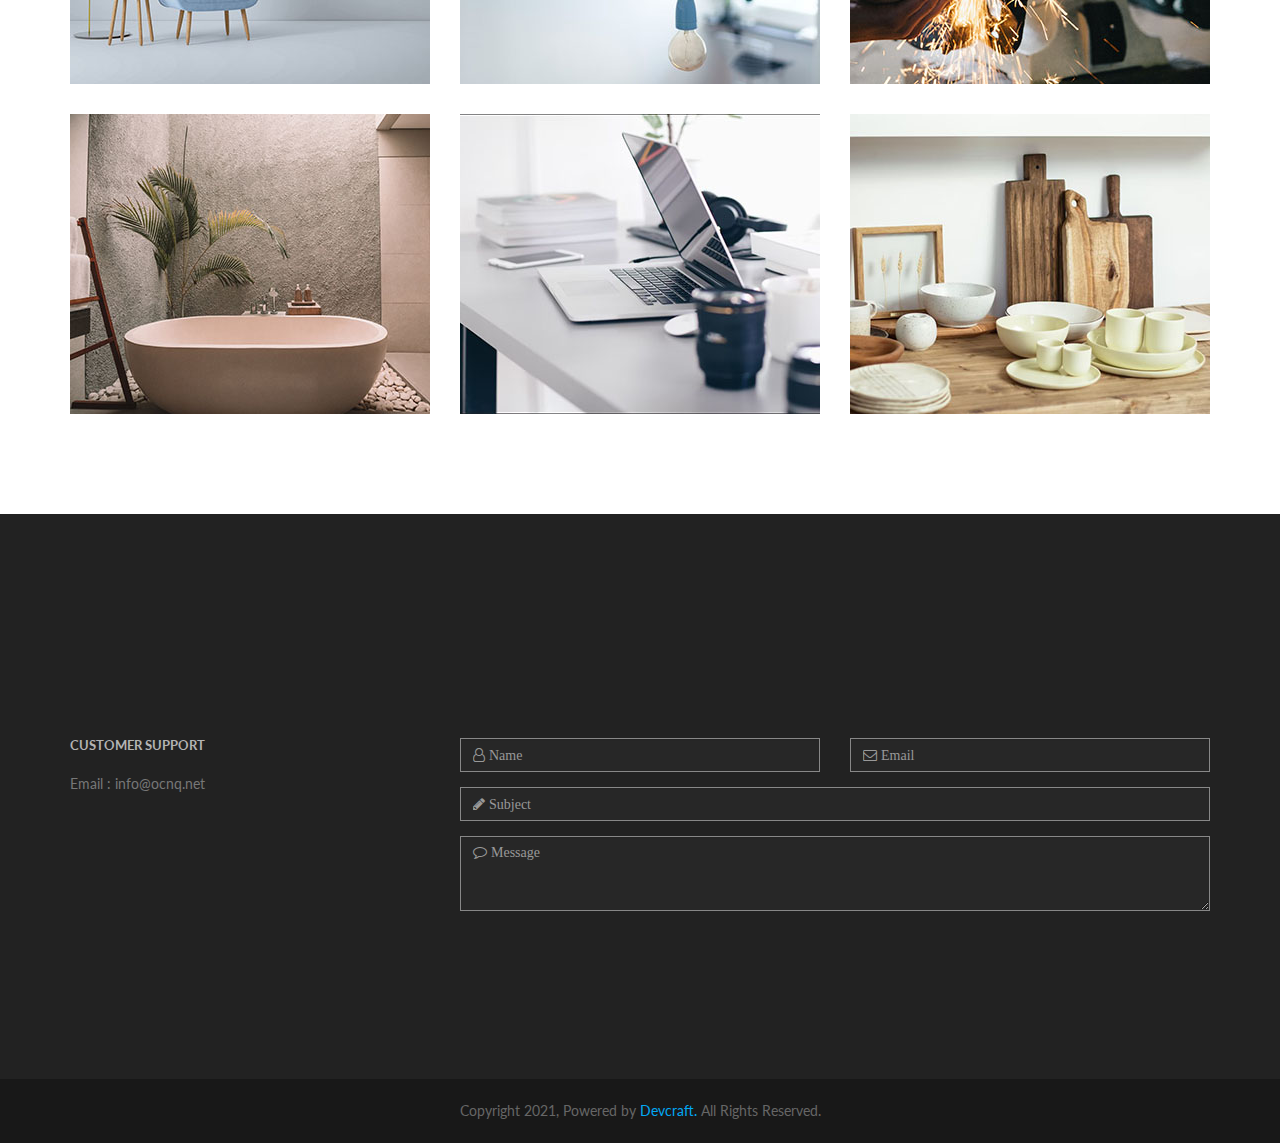
==== commit 4b6558fc: "Adjusted headings" ====
--- a/index.html
+++ b/index.html
@@ -128,7 +128,7 @@
 							<!--<div class="border-line">
 								<span class="border-box"></span>
 							</div>-->
-							<div class="separator"></div>
+							<!--<div class="separator"></div>-->
 						</div>
 					</div>
 				</div>
@@ -217,8 +217,8 @@
 					<div class="col-xs-12">
 						<div class="section-title-side wow fadeInDown">
 							<h2 style="color:white">Contact <span class="blue"> US</span ></h2>
-							<div class="separator"></div>
-							<p>Send us a message. We are here to help. </p>
+							<!--<div class="separator"></div>-->
+							<p style="margin-top:1em;">Send us a message. We are here to help. </p>
 						</div>
 					</div>
 				</div>
--- a/assets/css/style.css
+++ b/assets/css/style.css
@@ -244,7 +244,7 @@
 .section-title {
 	/**text-align: center;**/
 	text-align:left;
-	margin-bottom: 80px;
+	/**margin-bottom: 80px;**/
 	position: relative
 }
 
@@ -850,7 +850,7 @@
 	margin-bottom: 40px;
 	position: relative;
 	z-index: 1;
-	padding-bottom: 20px;
+	/**padding-bottom: 20px;**/
 }
 
 .about-content h2:after {
@@ -859,7 +859,7 @@
 	left: 0;
 	bottom: 0;
 	width: 100px;
-	border-bottom: 2px solid #02a8f4;
+	/**border-bottom: 2px solid #02a8f4;**/
 }
 
 .about-content h2 span {
@@ -2359,7 +2359,7 @@
 }
 
 .separator{
-	border-bottom: 2px solid #02a8f4;
+	/**border-bottom: 2px solid #02a8f4;**/
 	width: 6em;
 	height:2px;
 	margin-top:2em;
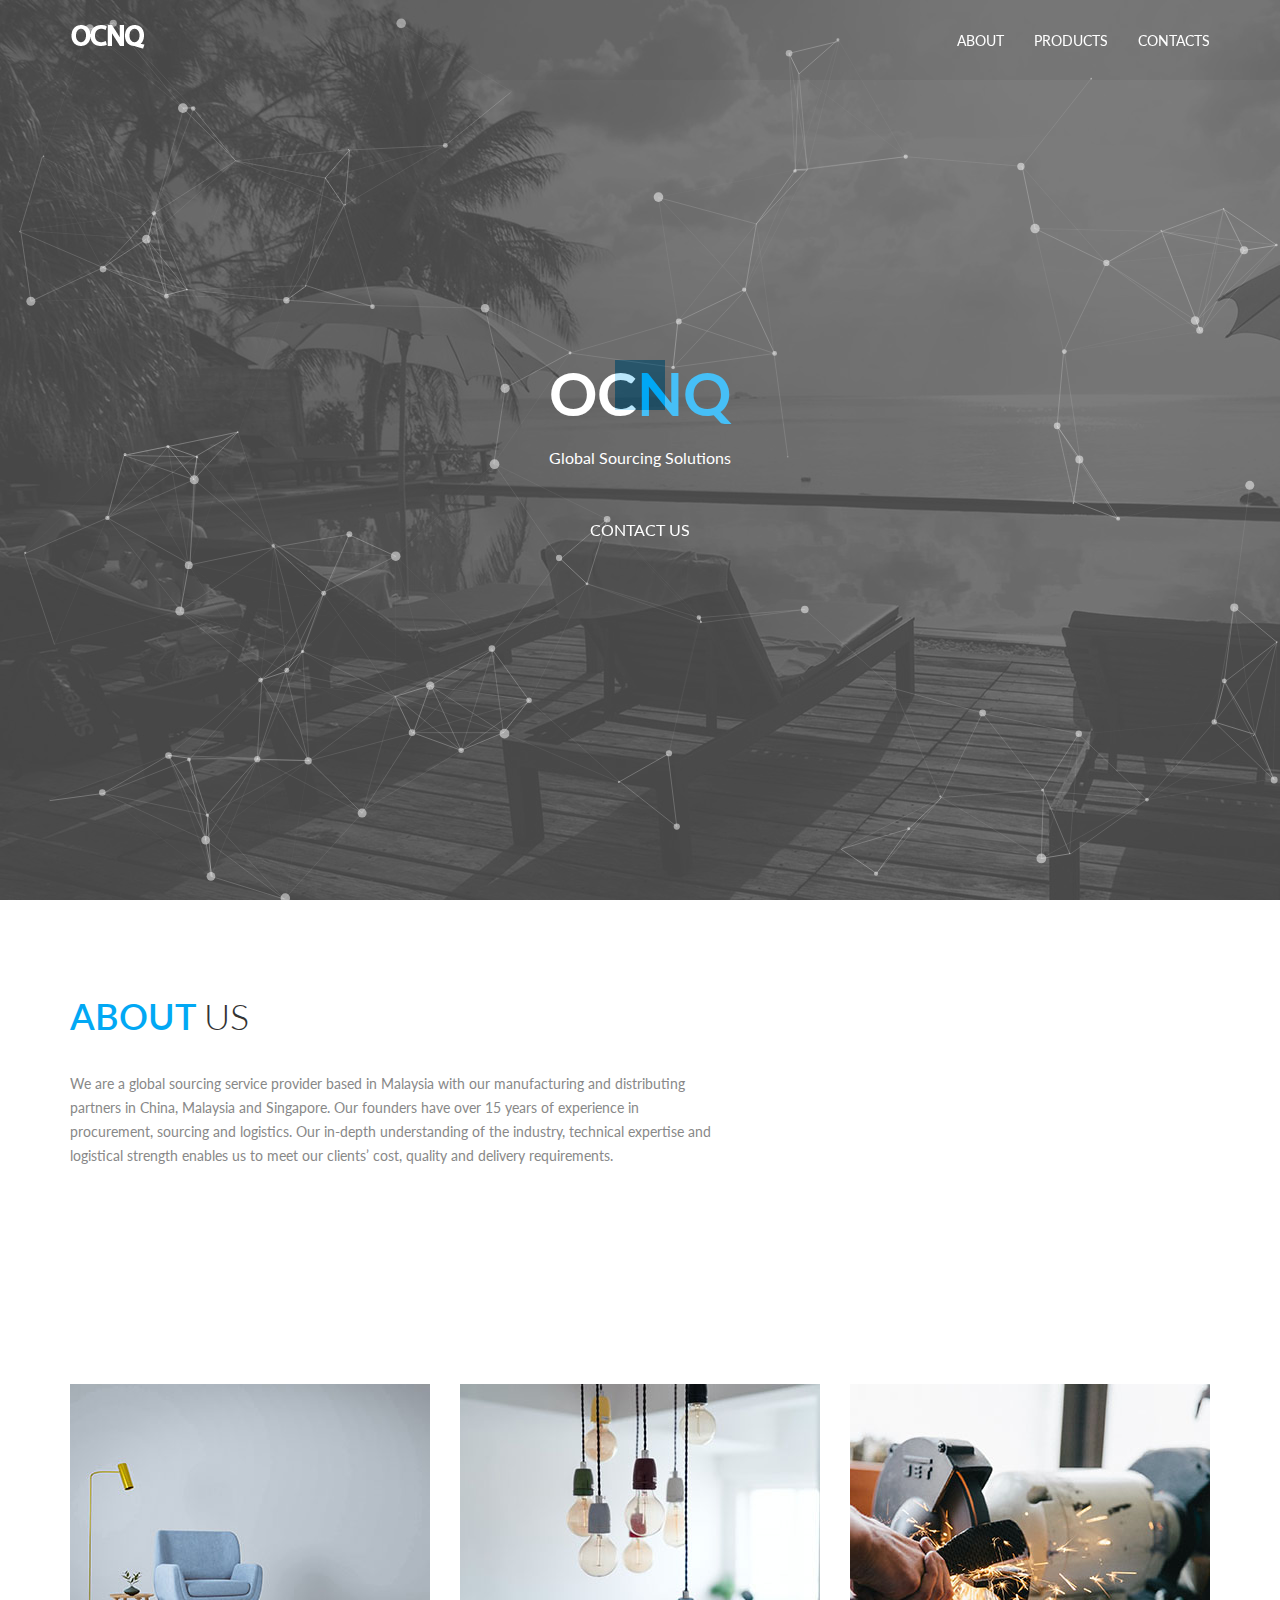
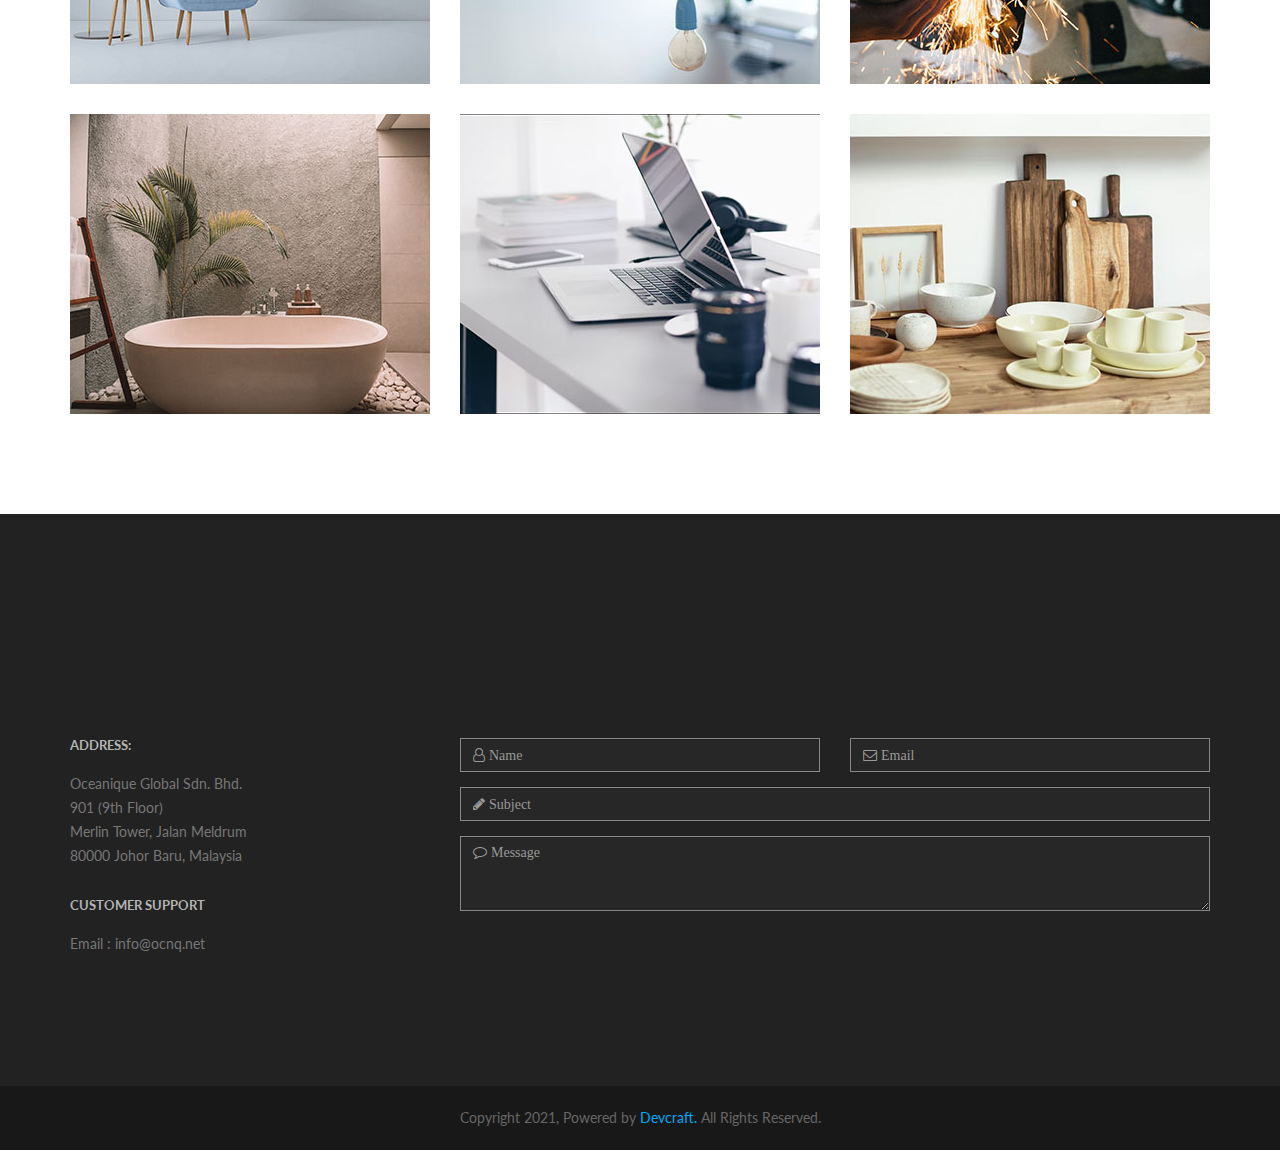
==== commit d8772a1f: "updated address" ====
--- a/index.html
+++ b/index.html
@@ -225,11 +225,14 @@
 				<div class="row">
 					<div class="col-md-4">
 						<div class="footer-single-contact">
-							<!--<div class="address-single-contact">
+							<div class="address-single-contact">
 								<h6>Address:</h6>
-								<p>309, Vandar Market, Level-6, Room-10</p>
-								<p>SK Mujib Road,Agrabad , Chittagong,Bangladesh</p>
-							</div>-->
+								<p>Oceanique Global Sdn. Bhd. </p>
+								<p>901 (9th Floor) </p>
+								<p>Merlin Tower, Jalan Meldrum</p>
+								<p>80000 Johor Baru, Malaysia</p>
+
+							</div>
 							<div class="address-single-contact">
 								<h6>Customer Support</h6>
 							<!--	<p>Phone : +880 1676 966 260</p>-->
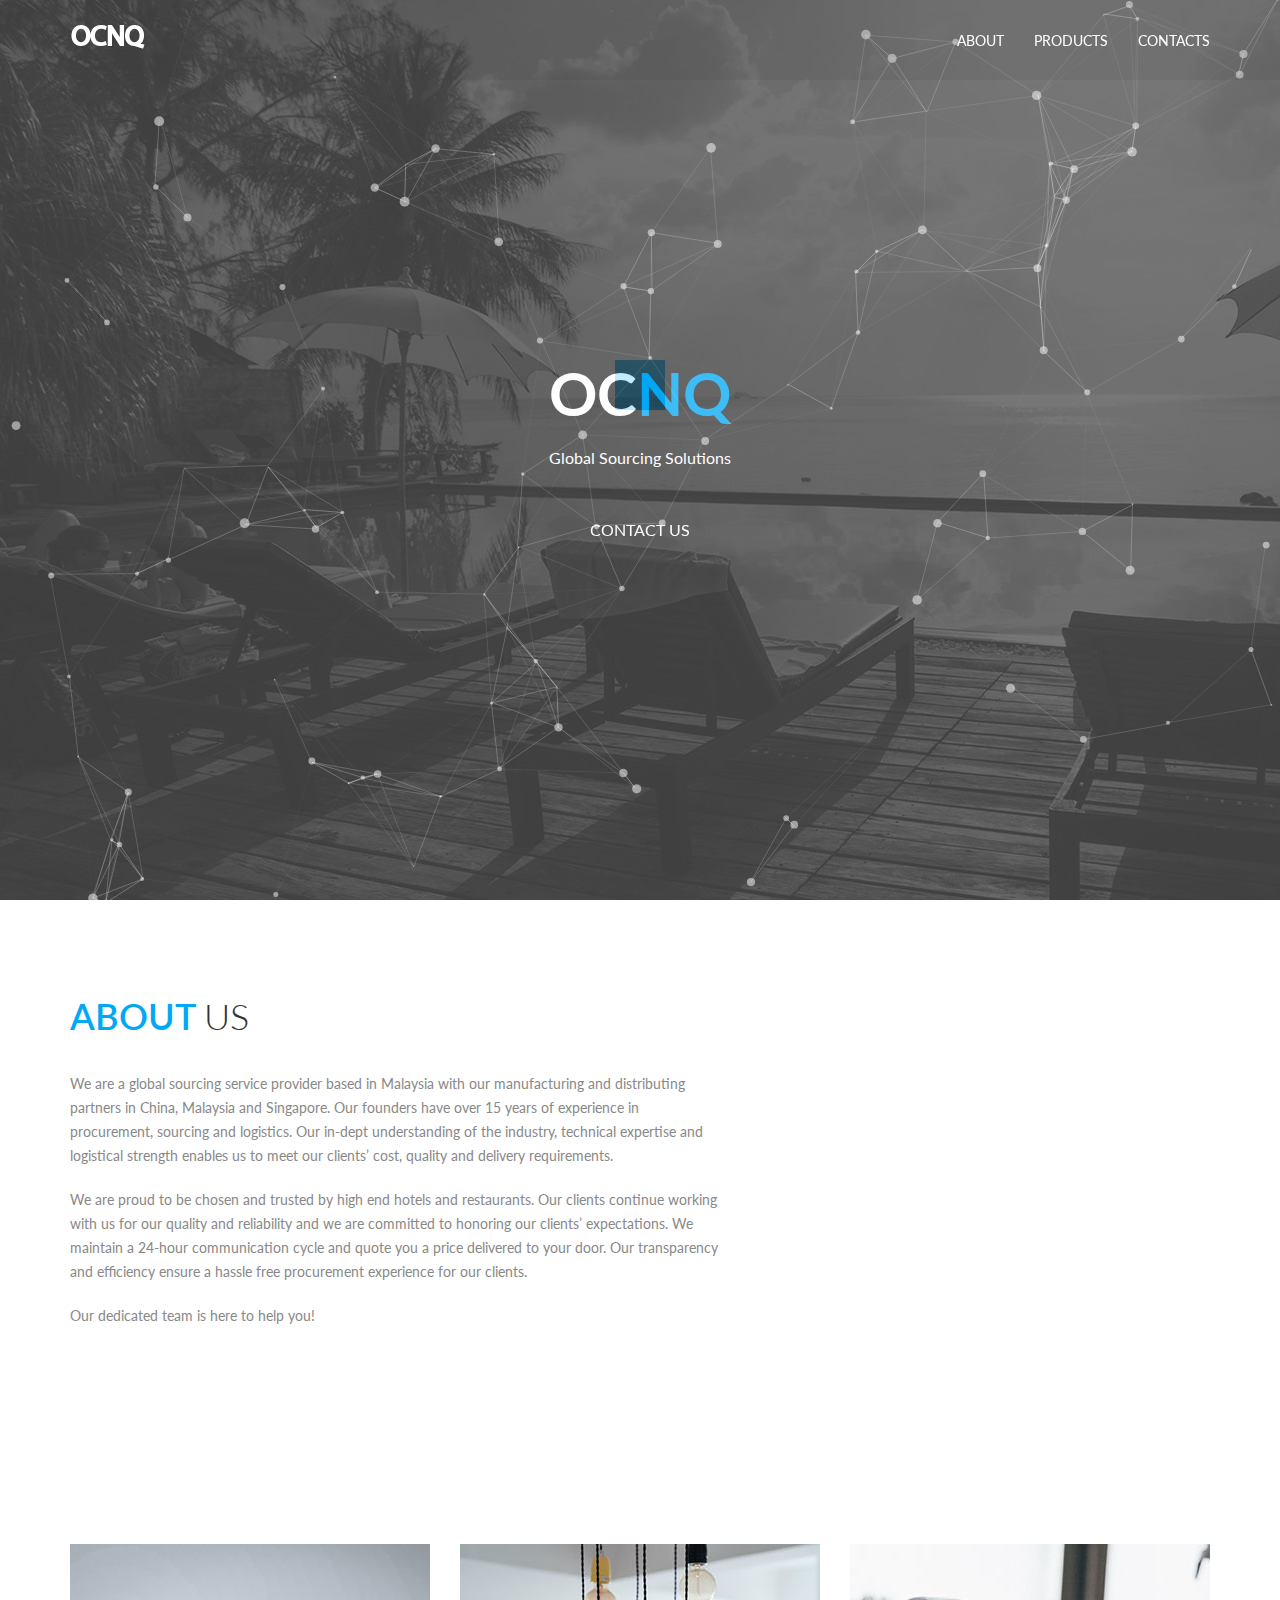
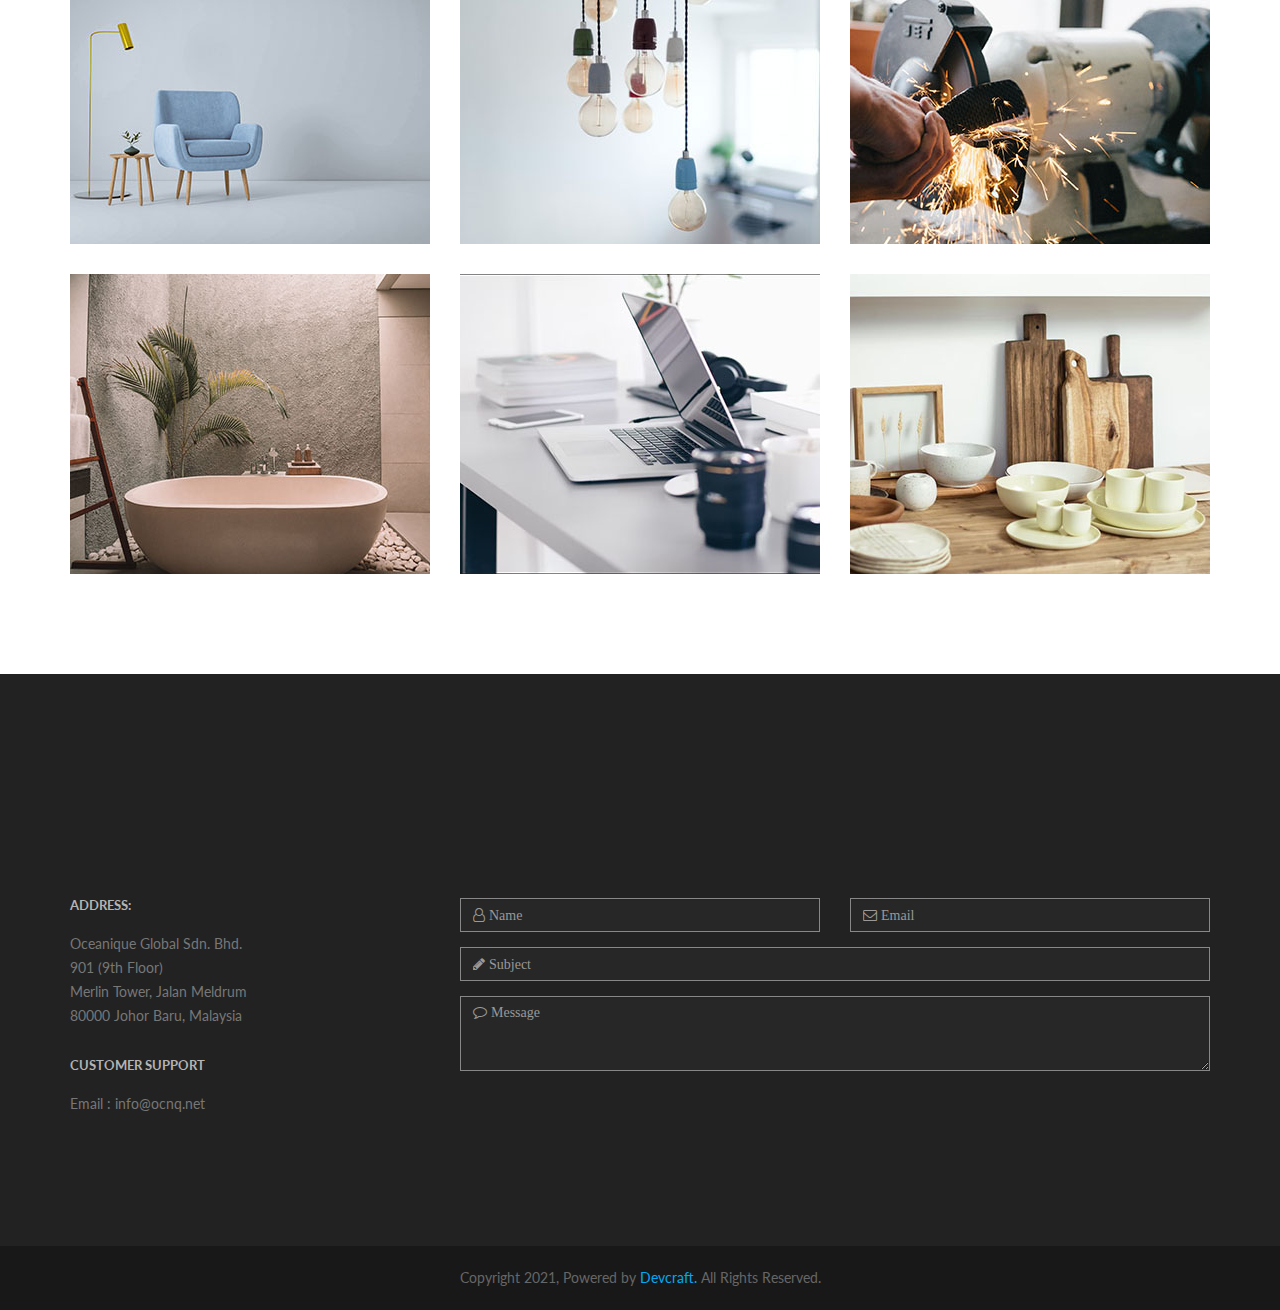
==== commit 3451e3c9: "about us updated" ====
--- a/index.html
+++ b/index.html
@@ -103,9 +103,11 @@
 					<div class="col-md-7">
 						<div class="about-content">
 							<h2>About <span > US </span></h2>
-							<p>We are a global sourcing service provider based in Malaysia with our manufacturing and distributing partners in China,
-								 Malaysia and Singapore. Our founders have over 15 years of experience in procurement, sourcing and logistics. Our in-depth understanding of the industry,
-								 technical expertise and logistical strength enables us to meet our clients’ cost, quality and delivery requirements. </p>
+							<p>We are a global sourcing service provider based in Malaysia with our manufacturing and distributing partners in China, Malaysia and Singapore. Our founders have over 15 years of experience in procurement, sourcing and logistics. Our in-dept understanding of the industry, technical expertise and logistical strength enables us to meet our clients’ cost, quality and delivery requirements. </p> 
+
+							<p>We are proud to be chosen and trusted by high end hotels and restaurants. Our clients continue working with us for our quality and reliability and we are committed to honoring our clients’ expectations. We maintain a 24-hour communication cycle and quote you a price delivered to your door. Our transparency and efficiency ensure a hassle free procurement experience for our clients. </p>
+								
+							<p>Our dedicated team is here to help you!</p>
 						
 						</div>
 					</div>
